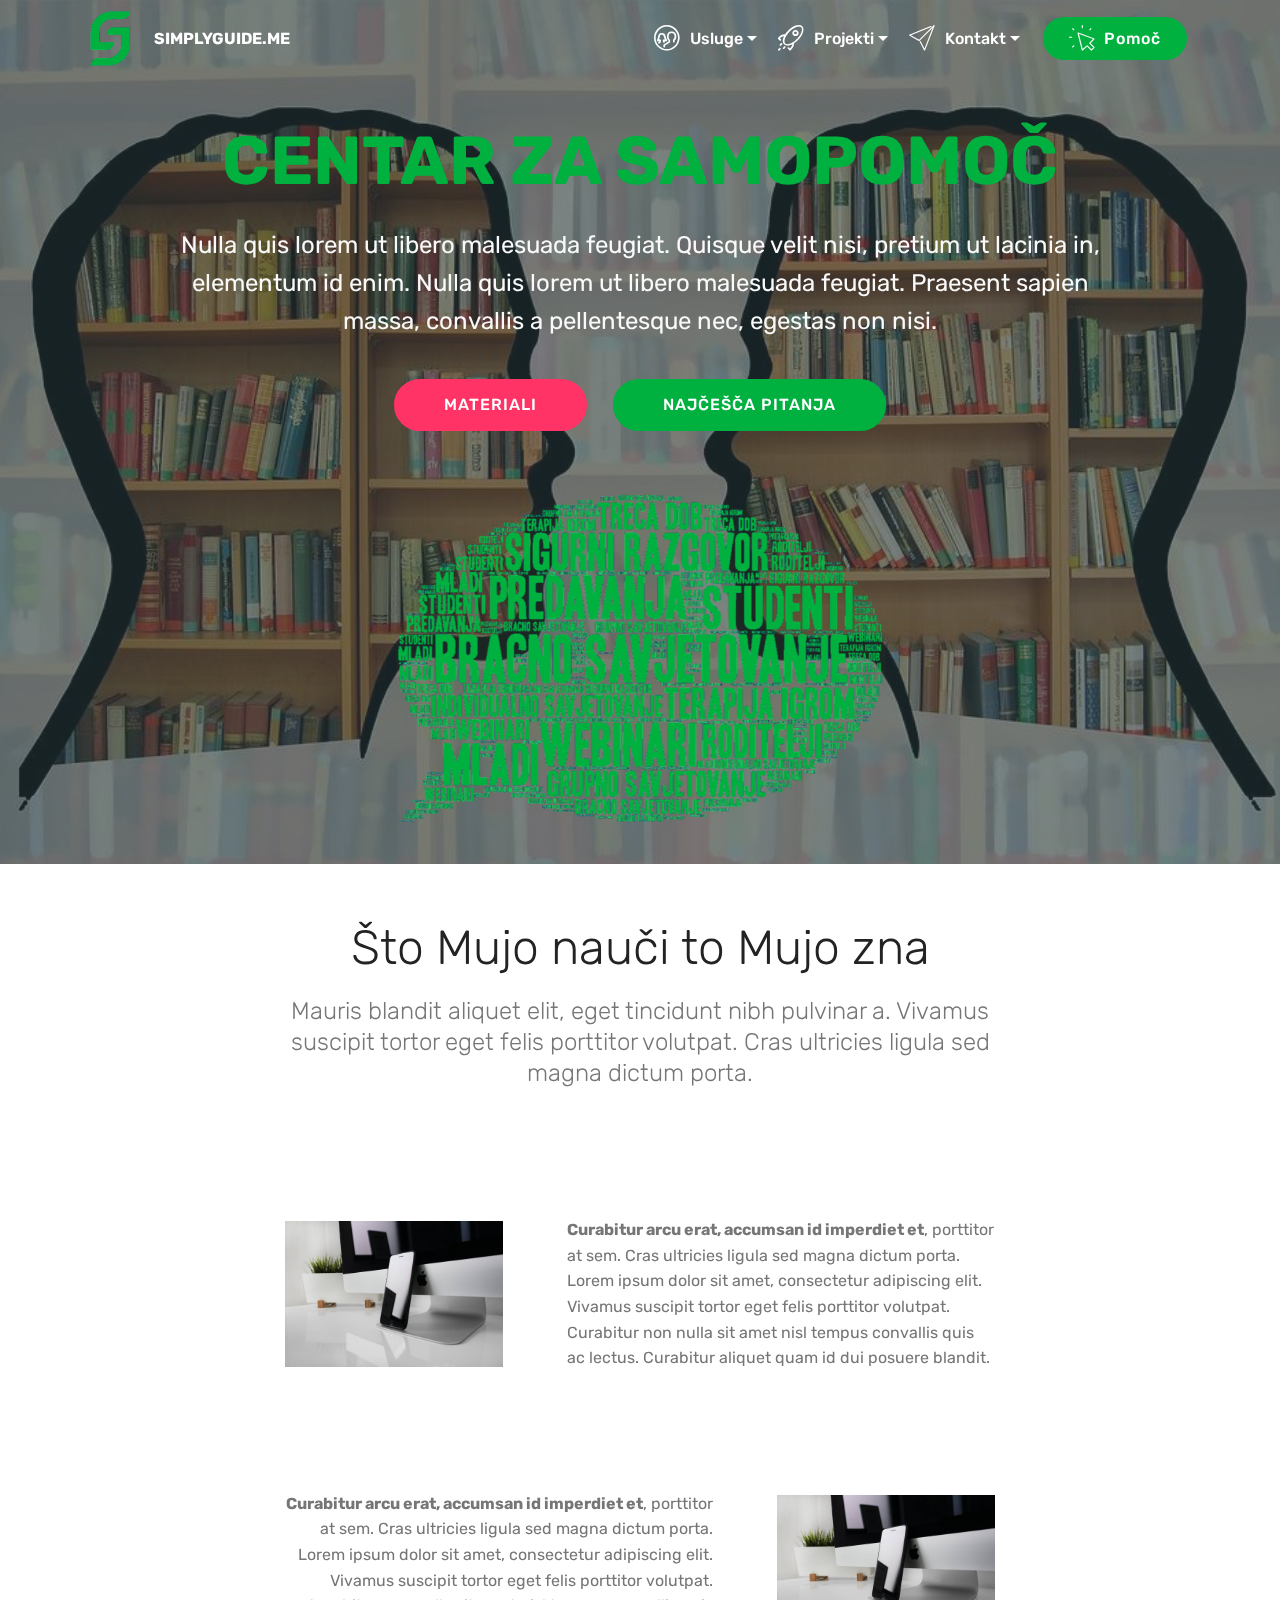
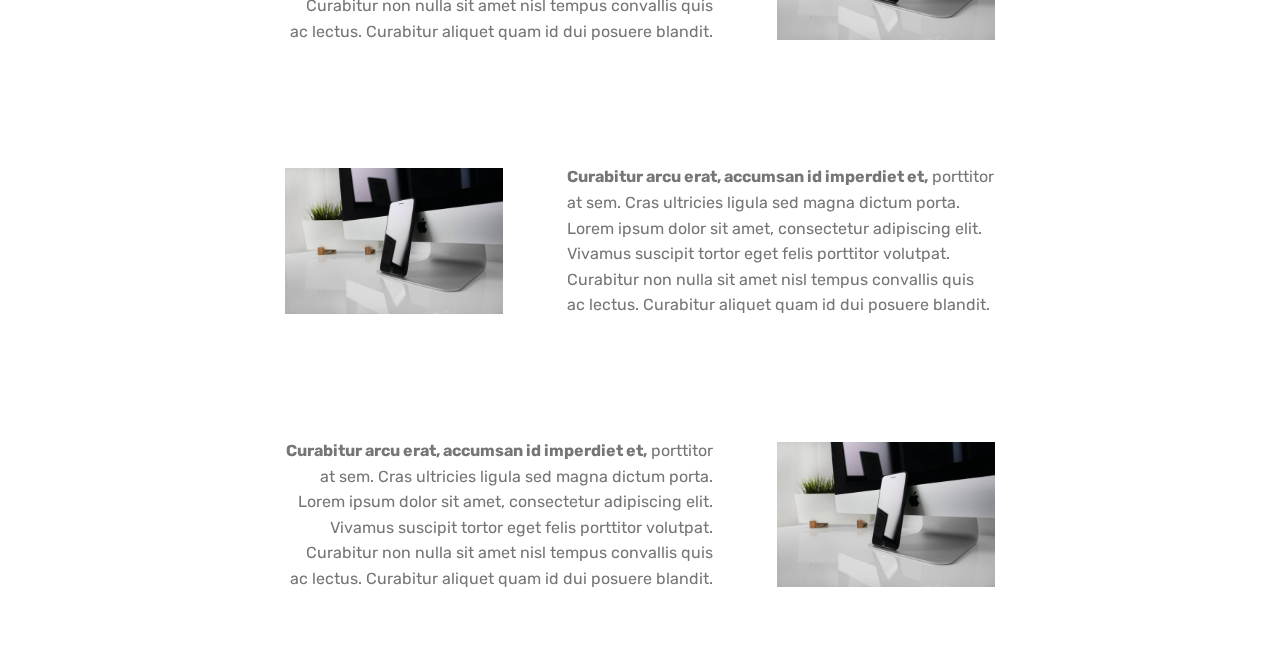
==== pomoc.html @ 1e5e1dd7 "create github pages" ====
<!DOCTYPE html>
<html>
<head>
  <!-- Site made with Mobirise Website Builder v4.4.1, https://mobirise.com -->
  <meta charset="UTF-8">
  <meta http-equiv="X-UA-Compatible" content="IE=edge">
  <meta name="generator" content="Mobirise v4.4.1, mobirise.com">
  <meta name="viewport" content="width=device-width, initial-scale=1">
  <link rel="shortcut icon" href="assets/images/android-icon-192x192.png" type="image/x-icon">
  <meta name="description" content="Pomoč korisnicima">
  <title>Pomoč</title>
  <link rel="stylesheet" href="assets/web/assets/mobirise-icons-bold/mobirise-icons-bold.css">
  <link rel="stylesheet" href="assets/web/assets/mobirise-icons/mobirise-icons.css">
  <link rel="stylesheet" href="assets/tether/tether.min.css">
  <link rel="stylesheet" href="assets/bootstrap/css/bootstrap.min.css">
  <link rel="stylesheet" href="assets/bootstrap/css/bootstrap-grid.min.css">
  <link rel="stylesheet" href="assets/bootstrap/css/bootstrap-reboot.min.css">
  <link rel="stylesheet" href="assets/dropdown/css/style.css">
  <link rel="stylesheet" href="assets/theme/css/style.css">
  <link rel="stylesheet" href="assets/mobirise/css/mbr-additional.css" type="text/css">
  
  
  
</head>
<body>
<section class="menu cid-qAXVScy5Ul" once="menu" id="menu1-b" data-rv-view="492">

    

    <nav class="navbar navbar-expand beta-menu navbar-dropdown align-items-center navbar-fixed-top navbar-toggleable-sm bg-color transparent">
        <button class="navbar-toggler navbar-toggler-right" type="button" data-toggle="collapse" data-target="#navbarSupportedContent" aria-controls="navbarSupportedContent" aria-expanded="false" aria-label="Toggle navigation">
            <div class="hamburger">
                <span></span>
                <span></span>
                <span></span>
                <span></span>
            </div>
        </button>
        <div class="menu-logo">
            <div class="navbar-brand">
                <span class="navbar-logo">
                    <a href="index.html">
                         <img src="assets/images/android-icon-192x192.png" alt="" title="" media-simple="true" style="height: 3.8rem;">
                    </a>
                </span>
                <span class="navbar-caption-wrap"><a class="navbar-caption text-white display-4" href="index.html">
                        SIMPLYGUIDE.ME</a></span>
            </div>
        </div>
        <div class="collapse navbar-collapse" id="navbarSupportedContent">
            <ul class="navbar-nav nav-dropdown" data-app-modern-menu="true"><li class="nav-item dropdown">
                    <a class="nav-link link text-white dropdown-toggle display-4" href="usluge.html#features11-q" data-toggle="dropdown-submenu" aria-expanded="false"><span class="mbrib-users mbr-iconfont mbr-iconfont-btn"></span>
                        Usluge</a><div class="dropdown-menu"><a class="text-white dropdown-item display-4" href="usluge.html#features11-q" aria-expanded="true">Online terapija<br></a><a class="text-white dropdown-item display-4" href="usluge.html#features11-s" aria-expanded="true">Klasična terapija<br></a><a class="text-white dropdown-item display-4" href="usluge.html#features11-t" aria-expanded="true">Grupna terapija<br></a><a class="text-white dropdown-item display-4" href="usluge.html#content5-w" aria-expanded="true">Webinari<br></a></div>
                </li>
                <li class="nav-item dropdown open">
                    <a class="nav-link link text-white dropdown-toggle display-4" href="projekti.html#image1-f" data-toggle="dropdown-submenu" aria-expanded="true"><span class="mbrib-rocket mbr-iconfont mbr-iconfont-btn"></span>
                        Projekti
                    </a><div class="dropdown-menu"><a class="text-white dropdown-item display-4" href="projekti.html">Sigurni razgovor</a></div>
                </li><li class="nav-item dropdown"><a class="nav-link link text-white dropdown-toggle display-4" href="projekti.html#image1-f" aria-expanded="false" data-toggle="dropdown-submenu"><span class="mbri-paper-plane mbr-iconfont mbr-iconfont-btn"></span>Kontakt</a><div class="dropdown-menu"><a class="text-white dropdown-item display-4" href="projekti.html#image1-f" aria-expanded="true">O nama</a><a class="text-white dropdown-item display-4" href="projekti.html#image1-f" aria-expanded="true">Kontakt</a></div></li></ul>
            <div class="navbar-buttons mbr-section-btn"><a class="btn btn-sm btn-primary display-4" href="pomoc.html"><span class="mbri-cursor-click mbr-iconfont mbr-iconfont-btn"></span>Pomoč</a></div>
        </div>
    </nav>
</section>

<section class="engine"><a href="https://mobirise.co/a">web site builder</a></section><section class="header4 cid-qBayaFTt8N mbr-parallax-background" id="header4-1u" data-rv-view="494">

    

    <div class="mbr-overlay" style="opacity: 0.6; background-color: rgb(36, 56, 60);">
    </div>

    <div class="container">
        <div class="row justify-content-md-center">
            <div class="media-content col-md-10">
                <h1 class="mbr-section-title align-center mbr-white pb-3 mbr-bold mbr-fonts-style display-1">CENTAR ZA SAMOPOMOČ</h1>
                
                <div class="mbr-text align-center mbr-white pb-3">
                    <p class="mbr-text mbr-fonts-style display-5">
                        Nulla quis lorem ut libero malesuada feugiat. Quisque velit nisi, pretium ut lacinia in, elementum id enim. Nulla quis lorem ut libero malesuada feugiat. Praesent sapien massa, convallis a pellentesque nec, egestas non nisi.
                    </p>
                </div>
                <div class="mbr-section-btn align-center"><a class="btn btn-md btn-secondary display-4" href="pomoc.html#content4-1v">MATERIALI</a>
                    <a class="btn btn-md btn-primary display-4" href="pomoc.html#content4-1v">NAJČEŠČA PITANJA</a></div>
            </div>
            <div class="mbr-figure pt-5">
                <img src="assets/images/words-3-858x582.png" alt="Mobirise" title="" media-simple="true" style="width: 45%;">
            </div>
        </div>
    </div>
</section>

<section class="mbr-section content4 cid-qBfM4tTfk8" id="content4-1v" data-rv-view="497">

    

    <div class="container">
        <div class="media-container-row">
            <div class="title col-12 col-md-8">
                <h2 class="align-center pb-3 mbr-fonts-style display-2">
                    Što Mujo nauči to Mujo zna</h2>
                <h3 class="mbr-section-subtitle align-center mbr-light mbr-fonts-style display-5">Mauris blandit aliquet elit, eget tincidunt nibh pulvinar a. Vivamus suscipit tortor eget felis porttitor volutpat. Cras ultricies ligula sed magna dictum porta.</h3>
                
            </div>
        </div>
    </div>
</section>

<section class="mbr-section content6 cid-qBfN57fPIc" id="content6-1w" data-rv-view="499">
    
     
    
    <div class="container">
        <div class="media-container-row">
            <div class="col-12 col-md-8">
                <div class="media-container-row">
                    <div class="mbr-figure" style="width: 60%;">
                      <img src="assets/images/01.jpg" alt="Mobirise" media-simple="true">  
                    </div>
                    <div class="media-content">
                        <div class="mbr-section-text">
                            <p class="mbr-text mb-0 mbr-fonts-style display-7"><strong>Curabitur arcu erat, accumsan id imperdiet et</strong>, porttitor at sem. Cras ultricies ligula sed magna dictum porta. Lorem ipsum dolor sit amet, consectetur adipiscing elit. Vivamus suscipit tortor eget felis porttitor volutpat. Curabitur non nulla sit amet nisl tempus convallis quis ac lectus. Curabitur aliquet quam id dui posuere blandit.</p>
                        </div>
                    </div>
                </div>
            </div>
        </div>
    </div>
</section>

<section class="mbr-section content7 cid-qBfN7eK1kc" id="content7-1x" data-rv-view="501">
          
    

    <div class="container">
        <div class="media-container-row">
            <div class="col-12 col-md-8">
                <div class="media-container-row">
                    <div class="media-content">
                        <div class="mbr-section-text">
                            <p class="mbr-text align-right mb-0 mbr-fonts-style display-7"><strong>Curabitur arcu erat, accumsan id imperdiet et</strong>, porttitor at sem. Cras ultricies ligula sed magna dictum porta. Lorem ipsum dolor sit amet, consectetur adipiscing elit. Vivamus suscipit tortor eget felis porttitor volutpat. Curabitur non nulla sit amet nisl tempus convallis quis ac lectus. Curabitur aliquet quam id dui posuere blandit.</p>
                        </div>
                    </div>
                    <div class="mbr-figure" style="width: 60%;">
                     <img src="assets/images/01.jpg" alt="Mobirise" media-simple="true">  
                    </div>
                </div>
            </div>
        </div>
    </div>
</section>

<section class="mbr-section content6 cid-qBfN8hWDyI" id="content6-1y" data-rv-view="503">
    
     
    
    <div class="container">
        <div class="media-container-row">
            <div class="col-12 col-md-8">
                <div class="media-container-row">
                    <div class="mbr-figure" style="width: 60%;">
                      <img src="assets/images/01.jpg" alt="Mobirise" media-simple="true">  
                    </div>
                    <div class="media-content">
                        <div class="mbr-section-text">
                            <p class="mbr-text mb-0 mbr-fonts-style display-7"><strong>Curabitur arcu erat, accumsan id imperdiet et,</strong> porttitor at sem. Cras ultricies ligula sed magna dictum porta. Lorem ipsum dolor sit amet, consectetur adipiscing elit. Vivamus suscipit tortor eget felis porttitor volutpat. Curabitur non nulla sit amet nisl tempus convallis quis ac lectus. Curabitur aliquet quam id dui posuere blandit.</p>
                        </div>
                    </div>
                </div>
            </div>
        </div>
    </div>
</section>

<section class="mbr-section content7 cid-qBfN8YtQcJ" id="content7-1z" data-rv-view="505">
          
    

    <div class="container">
        <div class="media-container-row">
            <div class="col-12 col-md-8">
                <div class="media-container-row">
                    <div class="media-content">
                        <div class="mbr-section-text">
                            <p class="mbr-text align-right mb-0 mbr-fonts-style display-7"><strong>Curabitur arcu erat, accumsan id imperdiet et,</strong> porttitor at sem. Cras ultricies ligula sed magna dictum porta. Lorem ipsum dolor sit amet, consectetur adipiscing elit. Vivamus suscipit tortor eget felis porttitor volutpat. Curabitur non nulla sit amet nisl tempus convallis quis ac lectus. Curabitur aliquet quam id dui posuere blandit.</p>
                        </div>
                    </div>
                    <div class="mbr-figure" style="width: 60%;">
                     <img src="assets/images/01.jpg" alt="Mobirise" media-simple="true">  
                    </div>
                </div>
            </div>
        </div>
    </div>
</section>


  <script src="assets/web/assets/jquery/jquery.min.js"></script>
  <script src="assets/tether/tether.min.js"></script>
  <script src="assets/popper/popper.min.js"></script>
  <script src="assets/bootstrap/js/bootstrap.min.js"></script>
  <script src="assets/dropdown/js/script.min.js"></script>
  <script src="assets/touch-swipe/jquery.touch-swipe.min.js"></script>
  <script src="assets/jarallax/jarallax.min.js"></script>
  <script src="assets/smooth-scroll/smooth-scroll.js"></script>
  <script src="assets/theme/js/script.js"></script>
  
  
</body>
</html>
---- assets/web/assets/mobirise-icons-bold/mobirise-icons-bold.css ----
@font-face {
  font-family: 'mobirise-icons-bold';
  src:  url('mobirise-icons-bold.eot?m1l4yr');
  src:  url('mobirise-icons-bold.eot?m1l4yr#iefix') format('embedded-opentype'),
    url('mobirise-icons-bold.ttf?m1l4yr') format('truetype'),
    url('mobirise-icons-bold.woff?m1l4yr') format('woff'),
    url('mobirise-icons-bold.svg?m1l4yr#mobirise-icons-bold') format('svg');
  font-weight: normal;
  font-style: normal;
}

[class^="mbrib-"], [class*="mbrib-"] {
  /* use !important to prevent issues with browser extensions that change fonts */
  font-family: 'mobirise-icons-bold' !important;
  speak: none;
  font-style: normal;
  font-weight: normal;
  font-variant: normal;
  text-transform: none;
  line-height: 1;

  /* Better Font Rendering =========== */
  -webkit-font-smoothing: antialiased;
  -moz-osx-font-smoothing: grayscale;
}

.mbrib-add-submenu:before {
  content: "\e900";
}
.mbrib-alert:before {
  content: "\e901";
}
.mbrib-align-center:before {
  content: "\e902";
}
.mbrib-align-justify:before {
  content: "\e903";
}
.mbrib-align-left:before {
  content: "\e904";
}
.mbrib-align-right:before {
  content: "\e905";
}
.mbrib-android:before {
  content: "\e906";
}
.mbrib-apple:before {
  content: "\e907";
}
.mbrib-arrow-down:before {
  content: "\e908";
}
.mbrib-arrow-next:before {
  content: "\e909";
}
.mbrib-arrow-prev:before {
  content: "\e90a";
}
.mbrib-arrow-up:before {
  content: "\e90b";
}
.mbrib-bold:before {
  content: "\e90c";
}
.mbrib-bookmark:before {
  content: "\e90d";
}
.mbrib-bootstrap:before {
  content: "\e90e";
}
.mbrib-briefcase:before {
  content: "\e90f";
}
.mbrib-browse:before {
  content: "\e910";
}
.mbrib-bulleted-list:before {
  content: "\e911";
}
.mbrib-calendar:before {
  content: "\e912";
}
.mbrib-camera:before {
  content: "\e913";
}
.mbrib-cart-add:before {
  content: "\e914";
}
.mbrib-cart-full:before {
  content: "\e915";
}
.mbrib-cash:before {
  content: "\e916";
}
.mbrib-change-style:before {
  content: "\e917";
}
.mbrib-chat:before {
  content: "\e918";
}
.mbrib-clock:before {
  content: "\e919";
}
.mbrib-close:before {
  content: "\e91a";
}
.mbrib-cloud:before {
  content: "\e91b";
}
.mbrib-code:before {
  content: "\e91c";
}
.mbrib-contact-form:before {
  content: "\e91d";
}
.mbrib-credit-card:before {
  content: "\e91e";
}
.mbrib-cursor-click:before {
  content: "\e91f";
}
.mbrib-cust-feedback:before {
  content: "\e920";
}
.mbrib-database:before {
  content: "\e921";
}
.mbrib-delivery:before {
  content: "\e922";
}
.mbrib-desktop:before {
  content: "\e923";
}
.mbrib-devices:before {
  content: "\e924";
}
.mbrib-down:before {
  content: "\e925";
}
.mbrib-download:before {
  content: "\e926";
}
.mbrib-drag-n-drop:before {
  content: "\e927";
}
.mbrib-drag-n-drop2:before {
  content: "\e928";
}
.mbrib-edit:before {
  content: "\e929";
}
.mbrib-edit2:before {
  content: "\e92a";
}
.mbrib-error:before {
  content: "\e92b";
}
.mbrib-extension:before {
  content: "\e92c";
}
.mbrib-features:before {
  content: "\e92d";
}
.mbrib-file:before {
  content: "\e92e";
}
.mbrib-flag:before {
  content: "\e92f";
}
.mbrib-folder:before {
  content: "\e930";
}
.mbrib-gift:before {
  content: "\e931";
}
.mbrib-github:before {
  content: "\e932";
}
.mbrib-globe-2:before {
  content: "\e933";
}
.mbrib-globe:before {
  content: "\e934";
}
.mbrib-growing-chart:before {
  content: "\e935";
}
.mbrib-hearth:before {
  content: "\e936";
}
.mbrib-help:before {
  content: "\e937";
}
.mbrib-home:before {
  content: "\e938";
}
.mbrib-hot-cup:before {
  content: "\e939";
}
.mbrib-idea:before {
  content: "\e93a";
}
.mbrib-image-gallery:before {
  content: "\e93b";
}
.mbrib-image-slider:before {
  content: "\e93c";
}
.mbrib-info:before {
  content: "\e93d";
}
.mbrib-italic:before {
  content: "\e93e";
}
.mbrib-key:before {
  content: "\e93f";
}
.mbrib-laptop:before {
  content: "\e940";
}
.mbrib-layers:before {
  content: "\e941";
}
.mbrib-left-right:before {
  content: "\e942";
}
.mbrib-left:before {
  content: "\e943";
}
.mbrib-letter:before {
  content: "\e944";
}
.mbrib-like:before {
  content: "\e945";
}
.mbrib-link:before {
  content: "\e946";
}
.mbrib-lock:before {
  content: "\e947";
}
.mbrib-login:before {
  content: "\e948";
}
.mbrib-logout:before {
  content: "\e949";
}
.mbrib-magic-stick:before {
  content: "\e94a";
}
.mbrib-map-pin:before {
  content: "\e94b";
}
.mbrib-menu:before {
  content: "\e94c";
}
.mbrib-mobile:before {
  content: "\e94d";
}
.mbrib-mobile2:before {
  content: "\e94e";
}
.mbrib-mobirise:before {
  content: "\e94f";
}
.mbrib-more-horizontal:before {
  content: "\e950";
}
.mbrib-more-vertical:before {
  content: "\e951";
}
.mbrib-music:before {
  content: "\e952";
}
.mbrib-new-file:before {
  content: "\e953";
}
.mbrib-numbered-list:before {
  content: "\e954";
}
.mbrib-opened-folder:before {
  content: "\e955";
}
.mbrib-pages:before {
  content: "\e956";
}
.mbrib-paper-plane:before {
  content: "\e957";
}
.mbrib-paperclip:before {
  content: "\e958";
}
.mbrib-photo:before {
  content: "\e959";
}
.mbrib-photos:before {
  content: "\e95a";
}
.mbrib-pin:before {
  content: "\e95b";
}
.mbrib-play:before {
  content: "\e95c";
}
.mbrib-plus:before {
  content: "\e95d";
}
.mbrib-preview:before {
  content: "\e95e";
}
.mbrib-print:before {
  content: "\e95f";
}
.mbrib-protect:before {
  content: "\e960";
}
.mbrib-question:before {
  content: "\e961";
}
.mbrib-quote-left:before {
  content: "\e962";
}
.mbrib-quote-right:before {
  content: "\e963";
}
.mbrib-redo:before {
  content: "\e964";
}
.mbrib-refresh:before {
  content: "\e965";
}
.mbrib-responsive:before {
  content: "\e966";
}
.mbrib-right:before {
  content: "\e967";
}
.mbrib-rocket:before {
  content: "\e968";
}
.mbrib-sad-face:before {
  content: "\e969";
}
.mbrib-sale:before {
  content: "\e96a";
}
.mbrib-save:before {
  content: "\e96b";
}
.mbrib-search:before {
  content: "\e96c";
}
.mbrib-setting:before {
  content: "\e96d";
}
.mbrib-setting2:before {
  content: "\e96e";
}
.mbrib-setting3:before {
  content: "\e96f";
}
.mbrib-share:before {
  content: "\e970";
}
.mbrib-shopping-bag:before {
  content: "\e971";
}
.mbrib-shopping-basket:before {
  content: "\e972";
}
.mbrib-shopping-cart:before {
  content: "\e973";
}
.mbrib-sites:before {
  content: "\e974";
}
.mbrib-smile-face:before {
  content: "\e975";
}
.mbrib-speed:before {
  content: "\e976";
}
.mbrib-star:before {
  content: "\e977";
}
.mbrib-success:before {
  content: "\e978";
}
.mbrib-sun:before {
  content: "\e979";
}
.mbrib-sun2:before {
  content: "\e97a";
}
.mbrib-tablet-vertical:before {
  content: "\e97b";
}
.mbrib-tablet:before {
  content: "\e97c";
}
.mbrib-target:before {
  content: "\e97d";
}
.mbrib-timer:before {
  content: "\e97e";
}
.mbrib-to-ftp:before {
  content: "\e97f";
}
.mbrib-to-local-drive:before {
  content: "\e980";
}
.mbrib-touch-swipe:before {
  content: "\e981";
}
.mbrib-touch:before {
  content: "\e982";
}
.mbrib-trash:before {
  content: "\e983";
}
.mbrib-underline:before {
  content: "\e984";
}
.mbrib-undo:before {
  content: "\e985";
}
.mbrib-unlink:before {
  content: "\e986";
}
.mbrib-unlock:before {
  content: "\e987";
}
.mbrib-up-down:before {
  content: "\e988";
}
.mbrib-up:before {
  content: "\e989";
}
.mbrib-update:before {
  content: "\e98a";
}
.mbrib-upload:before {
  content: "\e98b";
}
.mbrib-user:before {
  content: "\e98c";
}
.mbrib-user2:before {
  content: "\e98d";
}
.mbrib-users:before {
  content: "\e98e";
}
.mbrib-video-play:before {
  content: "\e98f";
}
.mbrib-video:before {
  content: "\e990";
}
.mbrib-watch:before {
  content: "\e991";
}
.mbrib-website-theme:before {
  content: "\e992";
}
.mbrib-wifi:before {
  content: "\e993";
}
.mbrib-windows:before {
  content: "\e994";
}
.mbrib-zoom-out:before {
  content: "\e995";
}
---- assets/web/assets/mobirise-icons/mobirise-icons.css ----
@font-face {
  font-family: 'MobiriseIcons';
  src:  url('mobirise-icons.eot?spat4u');
  src:  url('mobirise-icons.eot?spat4u#iefix') format('embedded-opentype'),
    url('mobirise-icons.ttf?spat4u') format('truetype'),
    url('mobirise-icons.woff?spat4u') format('woff'),
    url('mobirise-icons.svg?spat4u#MobiriseIcons') format('svg');
  font-weight: normal;
  font-style: normal;
}

[class^="mbri-"], [class*=" mbri-"] {
  /* use !important to prevent issues with browser extensions that change fonts */
  font-family: MobiriseIcons !important;
  speak: none;
  font-style: normal;
  font-weight: normal;
  font-variant: normal;
  text-transform: none;
  line-height: 1;

  /* Better Font Rendering =========== */
  -webkit-font-smoothing: antialiased;
  -moz-osx-font-smoothing: grayscale;
}

.mbri-add-submenu:before {
  content: "\e900";
}
.mbri-alert:before {
  content: "\e901";
}
.mbri-align-center:before {
  content: "\e902";
}
.mbri-align-justify:before {
  content: "\e903";
}
.mbri-align-left:before {
  content: "\e904";
}
.mbri-align-right:before {
  content: "\e905";
}
.mbri-android:before {
  content: "\e906";
}
.mbri-apple:before {
  content: "\e907";
}
.mbri-arrow-down:before {
  content: "\e908";
}
.mbri-arrow-next:before {
  content: "\e909";
}
.mbri-arrow-prev:before {
  content: "\e90a";
}
.mbri-arrow-up:before {
  content: "\e90b";
}
.mbri-bold:before {
  content: "\e90c";
}
.mbri-bookmark:before {
  content: "\e90d";
}
.mbri-bootstrap:before {
  content: "\e90e";
}
.mbri-briefcase:before {
  content: "\e90f";
}
.mbri-browse:before {
  content: "\e910";
}
.mbri-bulleted-list:before {
  content: "\e911";
}
.mbri-calendar:before {
  content: "\e912";
}
.mbri-camera:before {
  content: "\e913";
}
.mbri-cart-add:before {
  content: "\e914";
}
.mbri-cart-full:before {
  content: "\e915";
}
.mbri-cash:before {
  content: "\e916";
}
.mbri-change-style:before {
  content: "\e917";
}
.mbri-chat:before {
  content: "\e918";
}
.mbri-clock:before {
  content: "\e919";
}
.mbri-close:before {
  content: "\e91a";
}
.mbri-cloud:before {
  content: "\e91b";
}
.mbri-code:before {
  content: "\e91c";
}
.mbri-contact-form:before {
  content: "\e91d";
}
.mbri-credit-card:before {
  content: "\e91e";
}
.mbri-cursor-click:before {
  content: "\e91f";
}
.mbri-cust-feedback:before {
  content: "\e920";
}
.mbri-database:before {
  content: "\e921";
}
.mbri-delivery:before {
  content: "\e922";
}
.mbri-desktop:before {
  content: "\e923";
}
.mbri-devices:before {
  content: "\e924";
}
.mbri-down:before {
  content: "\e925";
}
.mbri-download:before {
  content: "\e989";
}
.mbri-drag-n-drop:before {
  content: "\e927";
}
.mbri-drag-n-drop2:before {
  content: "\e928";
}
.mbri-edit:before {
  content: "\e929";
}
.mbri-edit2:before {
  content: "\e92a";
}
.mbri-error:before {
  content: "\e92b";
}
.mbri-extension:before {
  content: "\e92c";
}
.mbri-features:before {
  content: "\e92d";
}
.mbri-file:before {
  content: "\e92e";
}
.mbri-flag:before {
  content: "\e92f";
}
.mbri-folder:before {
  content: "\e930";
}
.mbri-gift:before {
  content: "\e931";
}
.mbri-github:before {
  content: "\e932";
}
.mbri-globe:before {
  content: "\e933";
}
.mbri-globe-2:before {
  content: "\e934";
}
.mbri-growing-chart:before {
  content: "\e935";
}
.mbri-hearth:before {
  content: "\e936";
}
.mbri-help:before {
  content: "\e937";
}
.mbri-home:before {
  content: "\e938";
}
.mbri-hot-cup:before {
  content: "\e939";
}
.mbri-idea:before {
  content: "\e93a";
}
.mbri-image-gallery:before {
  content: "\e93b";
}
.mbri-image-slider:before {
  content: "\e93c";
}
.mbri-info:before {
  content: "\e93d";
}
.mbri-italic:before {
  content: "\e93e";
}
.mbri-key:before {
  content: "\e93f";
}
.mbri-laptop:before {
  content: "\e940";
}
.mbri-layers:before {
  content: "\e941";
}
.mbri-left-right:before {
  content: "\e942";
}
.mbri-left:before {
  content: "\e943";
}
.mbri-letter:before {
  content: "\e944";
}
.mbri-like:before {
  content: "\e945";
}
.mbri-link:before {
  content: "\e946";
}
.mbri-lock:before {
  content: "\e947";
}
.mbri-login:before {
  content: "\e948";
}
.mbri-logout:before {
  content: "\e949";
}
.mbri-magic-stick:before {
  content: "\e94a";
}
.mbri-map-pin:before {
  content: "\e94b";
}
.mbri-menu:before {
  content: "\e94c";
}
.mbri-mobile:before {
  content: "\e94d";
}
.mbri-mobile2:before {
  content: "\e94e";
}
.mbri-mobirise:before {
  content: "\e94f";
}
.mbri-more-horizontal:before {
  content: "\e950";
}
.mbri-more-vertical:before {
  content: "\e951";
}
.mbri-music:before {
  content: "\e952";
}
.mbri-new-file:before {
  content: "\e953";
}
.mbri-numbered-list:before {
  content: "\e954";
}
.mbri-opened-folder:before {
  content: "\e955";
}
.mbri-pages:before {
  content: "\e956";
}
.mbri-paper-plane:before {
  content: "\e957";
}
.mbri-paperclip:before {
  content: "\e958";
}
.mbri-photo:before {
  content: "\e959";
}
.mbri-photos:before {
  content: "\e95a";
}
.mbri-pin:before {
  content: "\e95b";
}
.mbri-play:before {
  content: "\e95c";
}
.mbri-plus:before {
  content: "\e95d";
}
.mbri-preview:before {
  content: "\e95e";
}
.mbri-print:before {
  content: "\e95f";
}
.mbri-protect:before {
  content: "\e960";
}
.mbri-question:before {
  content: "\e961";
}
.mbri-quote-left:before {
  content: "\e962";
}
.mbri-quote-right:before {
  content: "\e963";
}
.mbri-refresh:before {
  content: "\e964";
}
.mbri-responsive:before {
  content: "\e965";
}
.mbri-right:before {
  content: "\e966";
}
.mbri-rocket:before {
  content: "\e967";
}
.mbri-sad-face:before {
  content: "\e968";
}
.mbri-sale:before {
  content: "\e969";
}
.mbri-save:before {
  content: "\e96a";
}
.mbri-search:before {
  content: "\e96b";
}
.mbri-setting:before {
  content: "\e96c";
}
.mbri-setting2:before {
  content: "\e96d";
}
.mbri-setting3:before {
  content: "\e96e";
}
.mbri-share:before {
  content: "\e96f";
}
.mbri-shopping-bag:before {
  content: "\e970";
}
.mbri-shopping-basket:before {
  content: "\e971";
}
.mbri-shopping-cart:before {
  content: "\e972";
}
.mbri-sites:before {
  content: "\e973";
}
.mbri-smile-face:before {
  content: "\e974";
}
.mbri-speed:before {
  content: "\e975";
}
.mbri-star:before {
  content: "\e976";
}
.mbri-success:before {
  content: "\e977";
}
.mbri-sun:before {
  content: "\e978";
}
.mbri-sun2:before {
  content: "\e979";
}
.mbri-tablet:before {
  content: "\e97a";
}
.mbri-tablet-vertical:before {
  content: "\e97b";
}
.mbri-target:before {
  content: "\e97c";
}
.mbri-timer:before {
  content: "\e97d";
}
.mbri-to-ftp:before {
  content: "\e97e";
}
.mbri-to-local-drive:before {
  content: "\e97f";
}
.mbri-touch-swipe:before {
  content: "\e980";
}
.mbri-touch:before {
  content: "\e981";
}
.mbri-trash:before {
  content: "\e982";
}
.mbri-underline:before {
  content: "\e983";
}
.mbri-unlink:before {
  content: "\e984";
}
.mbri-unlock:before {
  content: "\e985";
}
.mbri-up-down:before {
  content: "\e986";
}
.mbri-up:before {
  content: "\e987";
}
.mbri-update:before {
  content: "\e988";
}
.mbri-upload:before {
 content: "\e926"; 
}
.mbri-user:before {
  content: "\e98a";
}
.mbri-user2:before {
  content: "\e98b";
}
.mbri-users:before {
  content: "\e98c";
}
.mbri-video:before {
  content: "\e98d";
}
.mbri-video-play:before {
  content: "\e98e";
}
.mbri-watch:before {
  content: "\e98f";
}
.mbri-website-theme:before {
  content: "\e990";
}
.mbri-wifi:before {
  content: "\e991";
}
.mbri-windows:before {
  content: "\e992";
}
.mbri-zoom-out:before {
  content: "\e993";
}
.mbri-redo:before {
  content: "\e994";
}
.mbri-undo:before {
  content: "\e995";
}
---- assets/dropdown/css/style.css ----
.navbar-dropdown {
  left: 0;
  padding: 0;
  position: absolute;
  right: 0;
  top: 0;
  transition: all 0.45s ease;
  z-index: 1030;
  background: #282828; }
  .navbar-dropdown .navbar-logo {
    margin-right: 0.8rem;
    transition: margin 0.3s ease-in-out;
    vertical-align: middle; }
    .navbar-dropdown .navbar-logo img {
      height: 3.125rem;
      transition: all 0.3s ease-in-out; }
    .navbar-dropdown .navbar-logo.mbr-iconfont {
      font-size: 3.125rem;
      line-height: 3.125rem; }
  .navbar-dropdown .navbar-caption {
    font-weight: 700;
    white-space: normal;
    vertical-align: -4px;
    line-height: 3.125rem !important; }
    .navbar-dropdown .navbar-caption, .navbar-dropdown .navbar-caption:hover {
      color: inherit;
      text-decoration: none; }
  .navbar-dropdown .mbr-iconfont + .navbar-caption {
    vertical-align: -1px; }
  .navbar-dropdown.navbar-fixed-top {
    position: fixed; }
  .navbar-dropdown .navbar-brand span {
    vertical-align: -4px; }
  .navbar-dropdown.bg-color.transparent {
    background: none; }
  .navbar-dropdown.navbar-short .navbar-brand {
    padding: 0.625rem 0; }
    .navbar-dropdown.navbar-short .navbar-brand span {
      vertical-align: -1px; }
  .navbar-dropdown.navbar-short .navbar-caption {
    line-height: 2.375rem !important;
    vertical-align: -2px; }
  .navbar-dropdown.navbar-short .navbar-logo {
    margin-right: 0.5rem; }
    .navbar-dropdown.navbar-short .navbar-logo img {
      height: 2.375rem; }
    .navbar-dropdown.navbar-short .navbar-logo.mbr-iconfont {
      font-size: 2.375rem;
      line-height: 2.375rem; }
  .navbar-dropdown.navbar-short .mbr-table-cell {
    height: 3.625rem; }
  .navbar-dropdown .navbar-close {
    left: 0.6875rem;
    position: fixed;
    top: 0.75rem;
    z-index: 1000; }
  .navbar-dropdown .hamburger-icon {
    content: "";
    display: inline-block;
    vertical-align: middle;
    width: 16px;
    -webkit-box-shadow: 0 -6px 0 1px #282828,0 0 0 1px #282828,0 6px 0 1px #282828;
    -moz-box-shadow: 0 -6px 0 1px #282828,0 0 0 1px #282828,0 6px 0 1px #282828;
    box-shadow: 0 -6px 0 1px #282828,0 0 0 1px #282828,0 6px 0 1px #282828; }

.dropdown-menu .dropdown-toggle[data-toggle="dropdown-submenu"]::after {
  border-bottom: 0.35em solid transparent;
  border-left: 0.35em solid;
  border-right: 0;
  border-top: 0.35em solid transparent;
  margin-left: 0.3rem; }

.dropdown-menu .dropdown-item:focus {
  outline: 0; }

.nav-dropdown {
  font-size: 0.75rem;
  font-weight: 500;
  height: auto !important; }
  .nav-dropdown .nav-btn {
    padding-left: 1rem; }
  .nav-dropdown .link {
    margin: .667em 1.667em;
    font-weight: 500;
    padding: 0;
    transition: color .2s ease-in-out; }
    .nav-dropdown .link.dropdown-toggle {
      margin-right: 2.583em; }
      .nav-dropdown .link.dropdown-toggle::after {
        margin-left: .25rem;
        border-top: 0.35em solid;
        border-right: 0.35em solid transparent;
        border-left: 0.35em solid transparent;
        border-bottom: 0; }
      .nav-dropdown .link.dropdown-toggle[aria-expanded="true"] {
        margin: 0;
        padding: 0.667em 3.263em  0.667em 1.667em; }
  .nav-dropdown .link::after,
  .nav-dropdown .dropdown-item::after {
    color: inherit; }
  .nav-dropdown .btn {
    font-size: 0.75rem;
    font-weight: 700;
    letter-spacing: 0;
    margin-bottom: 0;
    padding-left: 1.25rem;
    padding-right: 1.25rem; }
  .nav-dropdown .dropdown-menu {
    border-radius: 0;
    border: 0;
    left: 0;
    margin: 0;
    padding-bottom: 1.25rem;
    padding-top: 1.25rem;
    position: relative; }
  .nav-dropdown .dropdown-submenu {
    margin-left: 0.125rem;
    top: 0; }
  .nav-dropdown .dropdown-item {
    font-weight: 500;
    line-height: 2;
    padding: 0.3846em 4.615em 0.3846em 1.5385em;
    position: relative;
    transition: color .2s ease-in-out, background-color .2s ease-in-out; }
    .nav-dropdown .dropdown-item::after {
      margin-top: -0.3077em;
      position: absolute;
      right: 1.1538em;
      top: 50%; }
    .nav-dropdown .dropdown-item:focus, .nav-dropdown .dropdown-item:hover {
      background: none; }

@media (max-width: 767px) {
  .nav-dropdown.navbar-toggleable-sm {
    bottom: 0;
    display: none;
    left: 0;
    overflow-x: hidden;
    position: fixed;
    top: 0;
    transform: translateX(-100%);
    -ms-transform: translateX(-100%);
    -webkit-transform: translateX(-100%);
    width: 18.75rem;
    z-index: 999; } }
.nav-dropdown.navbar-toggleable-xl {
  bottom: 0;
  display: none;
  left: 0;
  overflow-x: hidden;
  position: fixed;
  top: 0;
  transform: translateX(-100%);
  -ms-transform: translateX(-100%);
  -webkit-transform: translateX(-100%);
  width: 18.75rem;
  z-index: 999; }

.nav-dropdown-sm {
  display: block !important;
  overflow-x: hidden;
  overflow: auto;
  padding-top: 3.875rem; }
  .nav-dropdown-sm::after {
    content: "";
    display: block;
    height: 3rem;
    width: 100%; }
  .nav-dropdown-sm.collapse.in ~ .navbar-close {
    display: block !important; }
  .nav-dropdown-sm.collapsing, .nav-dropdown-sm.collapse.in {
    transform: translateX(0);
    -ms-transform: translateX(0);
    -webkit-transform: translateX(0);
    transition: all 0.25s ease-out;
    -webkit-transition: all 0.25s ease-out;
    background: #282828; }
  .nav-dropdown-sm.collapsing[aria-expanded="false"] {
    transform: translateX(-100%);
    -ms-transform: translateX(-100%);
    -webkit-transform: translateX(-100%); }
  .nav-dropdown-sm .nav-item {
    display: block;
    margin-left: 0 !important;
    padding-left: 0; }
  .nav-dropdown-sm .link,
  .nav-dropdown-sm .dropdown-item {
    border-top: 1px dotted rgba(255, 255, 255, 0.1);
    font-size: 0.8125rem;
    line-height: 1.6;
    margin: 0 !important;
    padding: 0.875rem 2.4rem 0.875rem 1.5625rem !important;
    position: relative;
    white-space: normal; }
    .nav-dropdown-sm .link:focus, .nav-dropdown-sm .link:hover,
    .nav-dropdown-sm .dropdown-item:focus,
    .nav-dropdown-sm .dropdown-item:hover {
      background: rgba(0, 0, 0, 0.2) !important;
      color: #c0a375; }
  .nav-dropdown-sm .nav-btn {
    position: relative;
    padding: 1.5625rem 1.5625rem 0 1.5625rem; }
    .nav-dropdown-sm .nav-btn::before {
      border-top: 1px dotted rgba(255, 255, 255, 0.1);
      content: "";
      left: 0;
      position: absolute;
      top: 0;
      width: 100%; }
    .nav-dropdown-sm .nav-btn + .nav-btn {
      padding-top: 0.625rem; }
      .nav-dropdown-sm .nav-btn + .nav-btn::before {
        display: none; }
  .nav-dropdown-sm .btn {
    padding: 0.625rem 0; }
  .nav-dropdown-sm .dropdown-toggle[data-toggle="dropdown-submenu"]::after {
    margin-left: .25rem;
    border-top: 0.35em solid;
    border-right: 0.35em solid transparent;
    border-left: 0.35em solid transparent;
    border-bottom: 0; }
  .nav-dropdown-sm .dropdown-toggle[data-toggle="dropdown-submenu"][aria-expanded="true"]::after {
    border-top: 0;
    border-right: 0.35em solid transparent;
    border-left: 0.35em solid transparent;
    border-bottom: 0.35em solid; }
  .nav-dropdown-sm .dropdown-menu {
    margin: 0;
    padding: 0;
    position: relative;
    top: 0;
    left: 0;
    width: 100%;
    border: 0;
    float: none;
    border-radius: 0;
    background: none; }
  .nav-dropdown-sm .dropdown-submenu {
    left: 100%;
    margin-left: 0.125rem;
    margin-top: -1.25rem;
    top: 0; }

.navbar-toggleable-sm .nav-dropdown .dropdown-menu {
  position: absolute; }

.navbar-toggleable-sm .nav-dropdown .dropdown-submenu {
  left: 100%;
  margin-left: 0.125rem;
  margin-top: -1.25rem;
  top: 0; }

.navbar-toggleable-sm.opened .nav-dropdown .dropdown-menu {
  position: relative; }

.navbar-toggleable-sm.opened .nav-dropdown .dropdown-submenu {
  left: 0;
  margin-left: 00rem;
  margin-top: 0rem;
  top: 0; }

.is-builder .nav-dropdown.collapsing {
  transition: none !important; }

/*# sourceMappingURL=style.css.map */
---- assets/theme/css/style.css ----
/*!
 * Mobirise v4 theme (https://mobirise.com/)
 * Copyright 2017 Mobirise
 */
section {
  background-color: #eeeeee; }

section,
.container,
.container-fluid {
  position: relative;
  word-wrap: break-word; }

a.mbr-iconfont:hover {
  text-decoration: none; }

.article .lead p, .article .lead ul, .article .lead ol, .article .lead pre, .article .lead blockquote {
  margin-bottom: 0; }

a {
  font-style: normal;
  font-weight: 400;
  cursor: pointer; }
  a, a:hover {
    text-decoration: none; }

figure {
  margin-bottom: 0; }

body {
  color: #232323; }

h1, h2, h3, h4, h5, h6,
.h1, .h2, .h3, .h4, .h5, .h6,
.display-1, .display-2, .display-3, .display-4 {
  line-height: 1;
  word-break: break-word;
  word-wrap: break-word; }

b, strong {
  font-weight: bold; }

blockquote {
  padding: 10px 0 10px 20px;
  position: relative;
  border-left: 2px solid;
  border-color: #ff3366; }

input:-webkit-autofill, input:-webkit-autofill:hover, input:-webkit-autofill:focus, input:-webkit-autofill:active {
  transition-delay: 9999s;
  transition-property: background-color, color; }

textarea[type="hidden"] {
  display: none; }

body {
  position: relative; }

section {
  background-position: 50% 50%;
  background-repeat: no-repeat;
  background-size: cover; }
  section .mbr-background-video,
  section .mbr-background-video-preview {
    position: absolute;
    bottom: 0;
    left: 0;
    right: 0;
    top: 0; }

.hidden {
  visibility: hidden; }

.mbr-z-index20 {
  z-index: 20; }

/*! Base colors */
.mbr-white {
  color: #ffffff; }

.mbr-black {
  color: #000000; }

.mbr-bg-white {
  background-color: #ffffff; }

.mbr-bg-black {
  background-color: #000000; }

/*! Text-aligns */
.align-left {
  text-align: left; }

.align-center {
  text-align: center; }

.align-right {
  text-align: right; }

@media (max-width: 767px) {
  .align-left, .align-center, .align-right, .mbr-section-btn, .mbr-section-title {
    text-align: center; } }
/*! Font-weight  */
.mbr-light {
  font-weight: 300; }

.mbr-regular {
  font-weight: 400; }

.mbr-semibold {
  font-weight: 500; }

.mbr-bold {
  font-weight: 700; }

/*! Media  */
.media-size-item {
  -webkit-flex: 1 1 auto;
  -moz-flex: 1 1 auto;
  -ms-flex: 1 1 auto;
  -o-flex: 1 1 auto;
  flex: 1 1 auto; }

.media-content {
  -webkit-flex-basis: 100%;
  flex-basis: 100%; }

.media-container-row {
  display: -ms-flexbox;
  display: -webkit-flex;
  display: flex;
  -webkit-flex-direction: row;
  -ms-flex-direction: row;
  flex-direction: row;
  -webkit-flex-wrap: wrap;
  -ms-flex-wrap: wrap;
  flex-wrap: wrap;
  -webkit-justify-content: center;
  -ms-flex-pack: center;
  justify-content: center;
  -webkit-align-content: center;
  -ms-flex-line-pack: center;
  align-content: center;
  -webkit-align-items: start;
  -ms-flex-align: start;
  align-items: start; }
  .media-container-row .media-size-item {
    width: 400px; }

.media-container-column {
  display: -ms-flexbox;
  display: -webkit-flex;
  display: flex;
  -webkit-flex-direction: column;
  -ms-flex-direction: column;
  flex-direction: column;
  -webkit-flex-wrap: wrap;
  -ms-flex-wrap: wrap;
  flex-wrap: wrap;
  -webkit-justify-content: center;
  -ms-flex-pack: center;
  justify-content: center;
  -webkit-align-content: center;
  -ms-flex-line-pack: center;
  align-content: center;
  -webkit-align-items: stretch;
  -ms-flex-align: stretch;
  align-items: stretch; }
  .media-container-column > * {
    width: 100%; }

@media (min-width: 992px) {
  .media-container-row {
    -webkit-flex-wrap: nowrap;
    -ms-flex-wrap: nowrap;
    flex-wrap: nowrap; } }
figure {
  overflow: hidden; }

figure[mbr-media-size] {
  transition: width 0.1s; }

.mbr-figure img, .mbr-figure iframe {
  display: block;
  width: 100%; }

.card {
  background-color: transparent;
  border: none; }

.card-img {
  text-align: center;
  flex-shrink: 0; }

.media {
  max-width: 100%;
  margin: 0 auto; }

.mbr-figure {
  -ms-flex-item-align: center;
  -ms-grid-row-align: center;
  -webkit-align-self: center;
  align-self: center; }

.media-container > div {
  max-width: 100%; }

.mbr-figure img, .card-img img {
  width: 100%; }

@media (max-width: 991px) {
  .media-size-item {
    width: auto !important; }

  .media {
    width: auto; }

  .mbr-figure {
    width: 100% !important; } }
/*! Buttons */
.mbr-section-btn {
  margin-left: -.25rem;
  margin-right: -.25rem;
  font-size: 0; }

nav .mbr-section-btn {
  margin-left: 0rem;
  margin-right: 0rem; }

/*! Btn icon margin */
.btn .mbr-iconfont, .btn.btn-sm .mbr-iconfont {
  cursor: pointer;
  margin-right: 0.5rem; }

.btn.btn-md .mbr-iconfont, .btn.btn-md .mbr-iconfont {
  margin-right: 0.8rem; }

.mbr-regular {
  font-weight: 400; }

.mbr-semibold {
  font-weight: 500; }

.mbr-bold {
  font-weight: 700; }

[type="submit"] {
  -webkit-appearance: none; }

/*! Full-screen */
.mbr-fullscreen .mbr-overlay {
  min-height: 100vh; }

.mbr-fullscreen {
  display: flex;
  display: -webkit-flex;
  display: -moz-flex;
  display: -ms-flex;
  display: -o-flex;
  align-items: center;
  -webkit-align-items: center;
  min-height: 100vh;
  padding-top: 3rem;
  padding-bottom: 3rem; }

/*! Map */
.map {
  height: 25rem;
  position: relative; }
  .map iframe {
    width: 100%;
    height: 100%; }

/* Form */
.form-asterisk {
  font-family: initial;
  position: absolute;
  top: -2px;
  font-weight: normal; }

/*! Scroll to top arrow */
.mbr-arrow-up {
  bottom: 25px;
  right: 90px;
  position: fixed;
  text-align: right;
  z-index: 5000;
  color: #ffffff;
  font-size: 32px;
  transform: rotate(180deg);
  -webkit-transform: rotate(180deg); }

.mbr-arrow-up a {
  background: rgba(0, 0, 0, 0.2);
  border-radius: 3px;
  color: #fff;
  display: inline-block;
  height: 60px;
  width: 60px;
  outline-style: none !important;
  position: relative;
  text-decoration: none;
  transition: all .3s ease-in-out;
  cursor: pointer;
  text-align: center; }
  .mbr-arrow-up a:hover {
    background-color: rgba(0, 0, 0, 0.4); }
  .mbr-arrow-up a i {
    line-height: 60px; }

.mbr-arrow-up-icon {
  display: block;
  color: #fff; }

.mbr-arrow-up-icon::before {
  content: "\203a";
  display: inline-block;
  font-family: serif;
  font-size: 32px;
  line-height: 1;
  font-style: normal;
  position: relative;
  top: 6px;
  left: -4px;
  -webkit-transform: rotate(-90deg);
  transform: rotate(-90deg); }

/*! Arrow Down */
.mbr-arrow {
  position: absolute;
  bottom: 45px;
  left: 50%;
  width: 60px;
  height: 60px;
  cursor: pointer;
  background-color: rgba(80, 80, 80, 0.5);
  border-radius: 50%;
  -webkit-transform: translateX(-50%);
  transform: translateX(-50%); }
  .mbr-arrow > a {
    display: inline-block;
    text-decoration: none;
    outline-style: none;
    -webkit-animation: arrowdown 1.7s ease-in-out infinite;
    animation: arrowdown 1.7s ease-in-out infinite; }
    .mbr-arrow > a > i {
      position: absolute;
      top: -2px;
      left: 15px;
      font-size: 2rem; }

@keyframes arrowdown {
  0% {
    transform: translateY(0px);
    -webkit-transform: translateY(0px); }
  50% {
    transform: translateY(-5px);
    -webkit-transform: translateY(-5px); }
  100% {
    transform: translateY(0px);
    -webkit-transform: translateY(0px); } }
@-webkit-keyframes arrowdown {
  0% {
    transform: translateY(0px);
    -webkit-transform: translateY(0px); }
  50% {
    transform: translateY(-5px);
    -webkit-transform: translateY(-5px); }
  100% {
    transform: translateY(0px);
    -webkit-transform: translateY(0px); } }
@media (max-width: 500px) {
  .mbr-arrow-up {
    left: 50%;
    right: auto;
    transform: translateX(-50%) rotate(180deg);
    -webkit-transform: translateX(-50%) rotate(180deg); } }
/*Gradients animation*/
@keyframes gradient-animation {
  from {
    background-position: 0% 100%;
    animation-timing-function: ease-in-out; }
  to {
    background-position: 100% 0%;
    animation-timing-function: ease-in-out; } }
@-webkit-keyframes gradient-animation {
  from {
    background-position: 0% 100%;
    animation-timing-function: ease-in-out; }
  to {
    background-position: 100% 0%;
    animation-timing-function: ease-in-out; } }
.bg-gradient {
  background-size: 200% 200%;
  animation: gradient-animation 5s infinite alternate;
  -webkit-animation: gradient-animation 5s infinite alternate; }

.menu .navbar-brand {
  display: -webkit-flex; }
  .menu .navbar-brand span {
    display: flex;
    display: -webkit-flex; }
  .menu .navbar-brand .navbar-caption-wrap {
    display: -webkit-flex; }
  .menu .navbar-brand .navbar-logo img {
    display: -webkit-flex; }
@media (min-width: 768px) and (max-width: 991px) {
  .menu .navbar-toggleable-sm .navbar-nav {
    display: -webkit-box;
    display: -webkit-flex;
    display: -ms-flexbox; } }
@media (min-width: 992px) {
  .menu .navbar-nav.nav-dropdown {
    display: -webkit-flex; }
  .menu .navbar-toggleable-sm .navbar-collapse {
    display: -webkit-flex !important; } }

/*# sourceMappingURL=style.css.map */
.engine {
	position: absolute;
	text-indent: -2400px;
	text-align: center;
	padding: 0;
	top: 0;
	left: -2400px;
}
---- assets/mobirise/css/mbr-additional.css ----
@import url(https://fonts.googleapis.com/css?family=Rubik:300,300i,400,400i,500,500i,700,700i,900,900i);





body {
  font-style: normal;
  line-height: 1.5;
}
.mbr-section-title {
  font-style: normal;
  line-height: 1.2;
}
.mbr-section-subtitle {
  line-height: 1.3;
}
.mbr-text {
  font-style: normal;
  line-height: 1.6;
}
.display-1 {
  font-family: 'Rubik', sans-serif;
  font-size: 4.25rem;
}
.display-1 > .mbr-iconfont {
  font-size: 6.8rem;
}
.display-2 {
  font-family: 'Rubik', sans-serif;
  font-size: 3rem;
}
.display-2 > .mbr-iconfont {
  font-size: 4.8rem;
}
.display-4 {
  font-family: 'Rubik', sans-serif;
  font-size: 1rem;
}
.display-4 > .mbr-iconfont {
  font-size: 1.6rem;
}
.display-5 {
  font-family: 'Rubik', sans-serif;
  font-size: 1.5rem;
}
.display-5 > .mbr-iconfont {
  font-size: 2.4rem;
}
.display-7 {
  font-family: 'Rubik', sans-serif;
  font-size: 1rem;
}
.display-7 > .mbr-iconfont {
  font-size: 1.6rem;
}
/* ---- Fluid typography for mobile devices ---- */
/* 1.4 - font scale ratio ( bootstrap == 1.42857 ) */
/* 100vw - current viewport width */
/* (48 - 20)  48 == 48rem == 768px, 20 == 20rem == 320px(minimal supported viewport) */
/* 0.65 - min scale variable, may vary */
@media (max-width: 768px) {
  .display-1 {
    font-size: 3.4rem;
    font-size: calc( 2.1374999999999997rem + (4.25 - 2.1374999999999997) * ((100vw - 20rem) / (48 - 20)));
    line-height: calc( 1.4 * (2.1374999999999997rem + (4.25 - 2.1374999999999997) * ((100vw - 20rem) / (48 - 20))));
  }
  .display-2 {
    font-size: 2.4rem;
    font-size: calc( 1.7rem + (3 - 1.7) * ((100vw - 20rem) / (48 - 20)));
    line-height: calc( 1.4 * (1.7rem + (3 - 1.7) * ((100vw - 20rem) / (48 - 20))));
  }
  .display-4 {
    font-size: 0.8rem;
    font-size: calc( 1rem + (1 - 1) * ((100vw - 20rem) / (48 - 20)));
    line-height: calc( 1.4 * (1rem + (1 - 1) * ((100vw - 20rem) / (48 - 20))));
  }
  .display-5 {
    font-size: 1.2rem;
    font-size: calc( 1.175rem + (1.5 - 1.175) * ((100vw - 20rem) / (48 - 20)));
    line-height: calc( 1.4 * (1.175rem + (1.5 - 1.175) * ((100vw - 20rem) / (48 - 20))));
  }
}
/* Buttons */
.btn {
  font-weight: 500;
  border-width: 2px;
  font-style: normal;
  letter-spacing: 1px;
  margin: .4rem .8rem;
  white-space: normal;
  -webkit-transition: all 0.3s ease-in-out;
  -moz-transition: all 0.3s ease-in-out;
  transition: all 0.3s ease-in-out;
  padding: 1rem 3rem;
  border-radius: 3px;
  display: inline-flex;
  align-items: center;
  justify-content: center;
  word-break: break-word;
}
.btn-sm {
  font-weight: 500;
  letter-spacing: 1px;
  -webkit-transition: all 0.3s ease-in-out;
  -moz-transition: all 0.3s ease-in-out;
  transition: all 0.3s ease-in-out;
  padding: 0.6rem 1.5rem;
  border-radius: 3px;
}
.btn-md {
  font-weight: 500;
  letter-spacing: 1px;
  margin: .4rem .8rem !important;
  -webkit-transition: all 0.3s ease-in-out;
  -moz-transition: all 0.3s ease-in-out;
  transition: all 0.3s ease-in-out;
  padding: 1rem 3rem;
  border-radius: 3px;
}
.btn-lg {
  font-weight: 500;
  letter-spacing: 1px;
  margin: .4rem .8rem !important;
  -webkit-transition: all 0.3s ease-in-out;
  -moz-transition: all 0.3s ease-in-out;
  transition: all 0.3s ease-in-out;
  padding: 1.2rem 3.2rem;
  border-radius: 3px;
}
.bg-primary {
  background-color: #00b140 !important;
}
.bg-success {
  background-color: #f7ed4a !important;
}
.bg-info {
  background-color: #82786e !important;
}
.bg-warning {
  background-color: #879a9f !important;
}
.bg-danger {
  background-color: #b1a374 !important;
}
.btn-primary,
.btn-primary:active {
  background-color: #00b140;
  border-color: #00b140;
  color: #ffffff;
}
.btn-primary:hover,
.btn-primary:focus,
.btn-primary.focus,
.btn-primary.active {
  color: #ffffff;
  background-color: #006524;
  border-color: #006524;
}
.btn-primary.disabled,
.btn-primary:disabled {
  color: #ffffff !important;
  background-color: #006524 !important;
  border-color: #006524 !important;
}
.btn-secondary,
.btn-secondary:active {
  background-color: #ff3366;
  border-color: #ff3366;
  color: #ffffff;
}
.btn-secondary:hover,
.btn-secondary:focus,
.btn-secondary.focus,
.btn-secondary.active {
  color: #ffffff;
  background-color: #e50039;
  border-color: #e50039;
}
.btn-secondary.disabled,
.btn-secondary:disabled {
  color: #ffffff !important;
  background-color: #e50039 !important;
  border-color: #e50039 !important;
}
.btn-info,
.btn-info:active {
  background-color: #82786e;
  border-color: #82786e;
  color: #ffffff;
}
.btn-info:hover,
.btn-info:focus,
.btn-info.focus,
.btn-info.active {
  color: #ffffff;
  background-color: #59524b;
  border-color: #59524b;
}
.btn-info.disabled,
.btn-info:disabled {
  color: #ffffff !important;
  background-color: #59524b !important;
  border-color: #59524b !important;
}
.btn-success,
.btn-success:active {
  background-color: #f7ed4a;
  border-color: #f7ed4a;
  color: #ffffff;
}
.btn-success:hover,
.btn-success:focus,
.btn-success.focus,
.btn-success.active {
  color: #ffffff;
  background-color: #eadd0a;
  border-color: #eadd0a;
}
.btn-success.disabled,
.btn-success:disabled {
  color: #ffffff !important;
  background-color: #eadd0a !important;
  border-color: #eadd0a !important;
}
.btn-warning,
.btn-warning:active {
  background-color: #879a9f;
  border-color: #879a9f;
  color: #ffffff;
}
.btn-warning:hover,
.btn-warning:focus,
.btn-warning.focus,
.btn-warning.active {
  color: #ffffff;
  background-color: #617479;
  border-color: #617479;
}
.btn-warning.disabled,
.btn-warning:disabled {
  color: #ffffff !important;
  background-color: #617479 !important;
  border-color: #617479 !important;
}
.btn-danger,
.btn-danger:active {
  background-color: #b1a374;
  border-color: #b1a374;
  color: #ffffff;
}
.btn-danger:hover,
.btn-danger:focus,
.btn-danger.focus,
.btn-danger.active {
  color: #ffffff;
  background-color: #8b7d4e;
  border-color: #8b7d4e;
}
.btn-danger.disabled,
.btn-danger:disabled {
  color: #ffffff !important;
  background-color: #8b7d4e !important;
  border-color: #8b7d4e !important;
}
.btn-white {
  color: #333333 !important;
}
.btn-white,
.btn-white:active {
  background-color: #ffffff;
  border-color: #ffffff;
  color: #ffffff;
}
.btn-white:hover,
.btn-white:focus,
.btn-white.focus,
.btn-white.active {
  color: #ffffff;
  background-color: #d4d4d4;
  border-color: #d4d4d4;
}
.btn-white.disabled,
.btn-white:disabled {
  color: #ffffff !important;
  background-color: #d4d4d4 !important;
  border-color: #d4d4d4 !important;
}
.btn-black,
.btn-black:active {
  background-color: #333333;
  border-color: #333333;
  color: #ffffff;
}
.btn-black:hover,
.btn-black:focus,
.btn-black.focus,
.btn-black.active {
  color: #ffffff;
  background-color: #0d0d0d;
  border-color: #0d0d0d;
}
.btn-black.disabled,
.btn-black:disabled {
  color: #ffffff !important;
  background-color: #0d0d0d !important;
  border-color: #0d0d0d !important;
}
.btn-primary-outline,
.btn-primary-outline:active {
  background: none;
  border-color: #004b1b;
  color: #004b1b;
}
.btn-primary-outline:hover,
.btn-primary-outline:focus,
.btn-primary-outline.focus,
.btn-primary-outline.active {
  color: #ffffff;
  background-color: #00b140;
  border-color: #00b140;
}
.btn-primary-outline.disabled,
.btn-primary-outline:disabled {
  color: #ffffff !important;
  background-color: #00b140 !important;
  border-color: #00b140 !important;
}
.btn-secondary-outline,
.btn-secondary-outline:active {
  background: none;
  border-color: #cc0033;
  color: #cc0033;
}
.btn-secondary-outline:hover,
.btn-secondary-outline:focus,
.btn-secondary-outline.focus,
.btn-secondary-outline.active {
  color: #ffffff;
  background-color: #ff3366;
  border-color: #ff3366;
}
.btn-secondary-outline.disabled,
.btn-secondary-outline:disabled {
  color: #ffffff !important;
  background-color: #ff3366 !important;
  border-color: #ff3366 !important;
}
.btn-info-outline,
.btn-info-outline:active {
  background: none;
  border-color: #4b453f;
  color: #4b453f;
}
.btn-info-outline:hover,
.btn-info-outline:focus,
.btn-info-outline.focus,
.btn-info-outline.active {
  color: #ffffff;
  background-color: #82786e;
  border-color: #82786e;
}
.btn-info-outline.disabled,
.btn-info-outline:disabled {
  color: #ffffff !important;
  background-color: #82786e !important;
  border-color: #82786e !important;
}
.btn-success-outline,
.btn-success-outline:active {
  background: none;
  border-color: #d2c609;
  color: #d2c609;
}
.btn-success-outline:hover,
.btn-success-outline:focus,
.btn-success-outline.focus,
.btn-success-outline.active {
  color: #ffffff;
  background-color: #f7ed4a;
  border-color: #f7ed4a;
}
.btn-success-outline.disabled,
.btn-success-outline:disabled {
  color: #ffffff !important;
  background-color: #f7ed4a !important;
  border-color: #f7ed4a !important;
}
.btn-warning-outline,
.btn-warning-outline:active {
  background: none;
  border-color: #55666b;
  color: #55666b;
}
.btn-warning-outline:hover,
.btn-warning-outline:focus,
.btn-warning-outline.focus,
.btn-warning-outline.active {
  color: #ffffff;
  background-color: #879a9f;
  border-color: #879a9f;
}
.btn-warning-outline.disabled,
.btn-warning-outline:disabled {
  color: #ffffff !important;
  background-color: #879a9f !important;
  border-color: #879a9f !important;
}
.btn-danger-outline,
.btn-danger-outline:active {
  background: none;
  border-color: #7a6e45;
  color: #7a6e45;
}
.btn-danger-outline:hover,
.btn-danger-outline:focus,
.btn-danger-outline.focus,
.btn-danger-outline.active {
  color: #ffffff;
  background-color: #b1a374;
  border-color: #b1a374;
}
.btn-danger-outline.disabled,
.btn-danger-outline:disabled {
  color: #ffffff !important;
  background-color: #b1a374 !important;
  border-color: #b1a374 !important;
}
.btn-black-outline,
.btn-black-outline:active {
  background: none;
  border-color: #000000;
  color: #000000;
}
.btn-black-outline:hover,
.btn-black-outline:focus,
.btn-black-outline.focus,
.btn-black-outline.active {
  color: #ffffff;
  background-color: #333333;
  border-color: #333333;
}
.btn-black-outline.disabled,
.btn-black-outline:disabled {
  color: #ffffff !important;
  background-color: #333333 !important;
  border-color: #333333 !important;
}
.btn-white-outline,
.btn-white-outline:active,
.btn-white-outline.active {
  background: none;
  border-color: #ffffff;
  color: #ffffff;
}
.btn-white-outline:hover,
.btn-white-outline:focus,
.btn-white-outline.focus {
  color: #333333;
  background-color: #ffffff;
  border-color: #ffffff;
}
.text-primary {
  color: #00b140 !important;
}
.text-secondary {
  color: #ff3366 !important;
}
.text-success {
  color: #f7ed4a !important;
}
.text-info {
  color: #82786e !important;
}
.text-warning {
  color: #879a9f !important;
}
.text-danger {
  color: #b1a374 !important;
}
.text-white {
  color: #ffffff !important;
}
.text-black {
  color: #000000 !important;
}
a.text-primary:hover,
a.text-primary:focus {
  color: #004b1b !important;
}
a.text-secondary:hover,
a.text-secondary:focus {
  color: #cc0033 !important;
}
a.text-success:hover,
a.text-success:focus {
  color: #d2c609 !important;
}
a.text-info:hover,
a.text-info:focus {
  color: #4b453f !important;
}
a.text-warning:hover,
a.text-warning:focus {
  color: #55666b !important;
}
a.text-danger:hover,
a.text-danger:focus {
  color: #7a6e45 !important;
}
a.text-white:hover,
a.text-white:focus {
  color: #b3b3b3 !important;
}
a.text-black:hover,
a.text-black:focus {
  color: #4d4d4d !important;
}
.alert-success {
  background-color: #70c770;
}
.alert-info {
  background-color: #82786e;
}
.alert-warning {
  background-color: #879a9f;
}
.alert-danger {
  background-color: #b1a374;
}
.mbr-section-btn a.btn:not(.btn-form) {
  border-radius: 100px;
}
.mbr-section-btn a.btn:not(.btn-form):hover {
  box-shadow: 0 10px 40px 0 rgba(0, 0, 0, 0.2);
}
.mbr-gallery-filter li a {
  border-radius: 100px !important;
}
.mbr-gallery-filter li.active .btn {
  background-color: #00b140;
  border-color: #00b140;
  color: #ffffff;
}
.mbr-gallery-filter li.active .btn:focus {
  box-shadow: none;
}
.nav-tabs .nav-link {
  border-radius: 100px !important;
}
.btn-form {
  border-radius: 0;
}
.btn-form:hover {
  cursor: pointer;
}
a,
a:hover {
  color: #00b140;
}
.mbr-plan-header.bg-primary .mbr-plan-subtitle,
.mbr-plan-header.bg-primary .mbr-plan-price-desc {
  color: #31ff7c;
}
.mbr-plan-header.bg-success .mbr-plan-subtitle,
.mbr-plan-header.bg-success .mbr-plan-price-desc {
  color: #ffffff;
}
.mbr-plan-header.bg-info .mbr-plan-subtitle,
.mbr-plan-header.bg-info .mbr-plan-price-desc {
  color: #beb8b2;
}
.mbr-plan-header.bg-warning .mbr-plan-subtitle,
.mbr-plan-header.bg-warning .mbr-plan-price-desc {
  color: #ced6d8;
}
.mbr-plan-header.bg-danger .mbr-plan-subtitle,
.mbr-plan-header.bg-danger .mbr-plan-price-desc {
  color: #dfd9c6;
}
/* Scroll to top button*/
.scrollToTop_wraper {
  opacity: 0 !important;
}
/* Others*/
.note-check a[data-value=Rubik] {
  font-style: normal;
}
.mbr-arrow a {
  color: #ffffff;
}
.form-control-label {
  position: relative;
  cursor: pointer;
  margin-bottom: .357em;
  padding: 0;
}
.alert {
  color: #ffffff;
  border-radius: 0;
  border: 0;
  font-size: .875rem;
  line-height: 1.5;
  margin-bottom: 1.875rem;
  padding: 1.25rem;
  position: relative;
}
.alert.alert-form::after {
  background-color: inherit;
  bottom: -7px;
  content: "";
  display: block;
  height: 14px;
  left: 50%;
  margin-left: -7px;
  position: absolute;
  transform: rotate(45deg);
  width: 14px;
}
.form-control {
  background-color: #f5f5f5;
  box-shadow: none;
  color: #565656;
  font-family: 'Rubik', sans-serif;
  font-size: 1rem;
  line-height: 1.43;
  min-height: 3.5em;
  padding: 1.07em .5em;
}
.form-control > .mbr-iconfont {
  font-size: 1.6rem;
}
.form-control,
.form-control:focus {
  border: 1px solid #e8e8e8;
}
.form-active .form-control:invalid {
  border-color: red;
}
.mbr-overlay {
  background-color: #000;
  bottom: 0;
  left: 0;
  opacity: .5;
  position: absolute;
  right: 0;
  top: 0;
  z-index: 0;
}
blockquote {
  font-style: italic;
  padding: 10px 0 10px 20px;
  font-size: 1.09rem;
  position: relative;
  border-color: #00b140;
  border-width: 3px;
}
ul,
ol,
pre,
blockquote {
  margin-bottom: 2.3125rem;
}
pre {
  background: #f4f4f4;
  padding: 10px 24px;
  white-space: pre-wrap;
}
.inactive {
  -webkit-user-select: none;
  -moz-user-select: none;
  -ms-user-select: none;
  user-select: none;
  pointer-events: none;
  -webkit-user-drag: none;
  user-drag: none;
}
.mbr-section__comments .row {
  justify-content: center;
}
/* Forms */
.mbr-form .btn {
  margin: .4rem 0;
}
.mbr-form .input-group-btn a.btn {
  border-radius: 100px !important;
}
.mbr-form .input-group-btn a.btn:hover {
  box-shadow: 0 10px 40px 0 rgba(0, 0, 0, 0.2);
}
.mbr-form .input-group-btn button[type="submit"] {
  border-radius: 100px !important;
  padding: 1rem 3rem;
}
.mbr-form .input-group-btn button[type="submit"]:hover {
  box-shadow: 0 10px 40px 0 rgba(0, 0, 0, 0.2);
}
.form2 .form-control {
  border-top-left-radius: 100px;
  border-bottom-left-radius: 100px;
}
.form2 .input-group-btn a.btn {
  border-top-left-radius: 0 !important;
  border-bottom-left-radius: 0 !important;
}
.form2 .input-group-btn button[type="submit"] {
  border-top-left-radius: 0 !important;
  border-bottom-left-radius: 0 !important;
}
.form3 input[type="email"] {
  border-radius: 100px !important;
}
@media (max-width: 349px) {
  .form2 input[type="email"] {
    border-radius: 100px !important;
  }
  .form2 .input-group-btn a.btn {
    border-radius: 100px !important;
  }
  .form2 .input-group-btn button[type="submit"] {
    border-radius: 100px !important;
  }
}
@media (max-width: 767px) {
  .btn {
    font-size: .75rem !important;
  }
  .btn .mbr-iconfont {
    font-size: 1rem !important;
  }
}
/* Social block */
.btn-social {
  font-size: 20px;
  border-radius: 50%;
  padding: 0;
  width: 44px;
  height: 44px;
  line-height: 44px;
  text-align: center;
  position: relative;
  border: 2px solid #c0a375;
  border-color: #00b140;
  color: #232323;
  cursor: pointer;
}
.btn-social i {
  top: 0;
  line-height: 44px;
  width: 44px;
}
.btn-social:hover {
  color: #fff;
  background: #00b140;
}
.btn-social + .btn {
  margin-left: .1rem;
}
/* Footer */
.mbr-footer-content li::before,
.mbr-footer .mbr-contacts li::before {
  background: #00b140;
}
.mbr-footer-content li a:hover,
.mbr-footer .mbr-contacts li a:hover {
  color: #00b140;
}
.footer3 input[type="email"],
.footer4 input[type="email"] {
  border-radius: 100px !important;
}
.footer3 .input-group-btn a.btn,
.footer4 .input-group-btn a.btn {
  border-radius: 100px !important;
}
.footer3 .input-group-btn button[type="submit"],
.footer4 .input-group-btn button[type="submit"] {
  border-radius: 100px !important;
}
/* Headers*/
.header13 .form-inline input[type="email"],
.header14 .form-inline input[type="email"] {
  border-radius: 100px;
}
.header13 .form-inline input[type="text"],
.header14 .form-inline input[type="text"] {
  border-radius: 100px;
}
.header13 .form-inline input[type="tel"],
.header14 .form-inline input[type="tel"] {
  border-radius: 100px;
}
.header13 .form-inline a.btn,
.header14 .form-inline a.btn {
  border-radius: 100px;
}
.header13 .form-inline button,
.header14 .form-inline button {
  border-radius: 100px !important;
}
.offset-1 {
  margin-left: 8.33333%;
}
.offset-2 {
  margin-left: 16.66667%;
}
.offset-3 {
  margin-left: 25%;
}
.offset-4 {
  margin-left: 33.33333%;
}
.offset-5 {
  margin-left: 41.66667%;
}
.offset-6 {
  margin-left: 50%;
}
.offset-7 {
  margin-left: 58.33333%;
}
.offset-8 {
  margin-left: 66.66667%;
}
.offset-9 {
  margin-left: 75%;
}
.offset-10 {
  margin-left: 83.33333%;
}
.offset-11 {
  margin-left: 91.66667%;
}
@media (min-width: 576px) {
  .offset-sm-0 {
    margin-left: 0%;
  }
  .offset-sm-1 {
    margin-left: 8.33333%;
  }
  .offset-sm-2 {
    margin-left: 16.66667%;
  }
  .offset-sm-3 {
    margin-left: 25%;
  }
  .offset-sm-4 {
    margin-left: 33.33333%;
  }
  .offset-sm-5 {
    margin-left: 41.66667%;
  }
  .offset-sm-6 {
    margin-left: 50%;
  }
  .offset-sm-7 {
    margin-left: 58.33333%;
  }
  .offset-sm-8 {
    margin-left: 66.66667%;
  }
  .offset-sm-9 {
    margin-left: 75%;
  }
  .offset-sm-10 {
    margin-left: 83.33333%;
  }
  .offset-sm-11 {
    margin-left: 91.66667%;
  }
}
@media (min-width: 768px) {
  .offset-md-0 {
    margin-left: 0%;
  }
  .offset-md-1 {
    margin-left: 8.33333%;
  }
  .offset-md-2 {
    margin-left: 16.66667%;
  }
  .offset-md-3 {
    margin-left: 25%;
  }
  .offset-md-4 {
    margin-left: 33.33333%;
  }
  .offset-md-5 {
    margin-left: 41.66667%;
  }
  .offset-md-6 {
    margin-left: 50%;
  }
  .offset-md-7 {
    margin-left: 58.33333%;
  }
  .offset-md-8 {
    margin-left: 66.66667%;
  }
  .offset-md-9 {
    margin-left: 75%;
  }
  .offset-md-10 {
    margin-left: 83.33333%;
  }
  .offset-md-11 {
    margin-left: 91.66667%;
  }
}
@media (min-width: 992px) {
  .offset-lg-0 {
    margin-left: 0%;
  }
  .offset-lg-1 {
    margin-left: 8.33333%;
  }
  .offset-lg-2 {
    margin-left: 16.66667%;
  }
  .offset-lg-3 {
    margin-left: 25%;
  }
  .offset-lg-4 {
    margin-left: 33.33333%;
  }
  .offset-lg-5 {
    margin-left: 41.66667%;
  }
  .offset-lg-6 {
    margin-left: 50%;
  }
  .offset-lg-7 {
    margin-left: 58.33333%;
  }
  .offset-lg-8 {
    margin-left: 66.66667%;
  }
  .offset-lg-9 {
    margin-left: 75%;
  }
  .offset-lg-10 {
    margin-left: 83.33333%;
  }
  .offset-lg-11 {
    margin-left: 91.66667%;
  }
}
@media (min-width: 1200px) {
  .offset-xl-0 {
    margin-left: 0%;
  }
  .offset-xl-1 {
    margin-left: 8.33333%;
  }
  .offset-xl-2 {
    margin-left: 16.66667%;
  }
  .offset-xl-3 {
    margin-left: 25%;
  }
  .offset-xl-4 {
    margin-left: 33.33333%;
  }
  .offset-xl-5 {
    margin-left: 41.66667%;
  }
  .offset-xl-6 {
    margin-left: 50%;
  }
  .offset-xl-7 {
    margin-left: 58.33333%;
  }
  .offset-xl-8 {
    margin-left: 66.66667%;
  }
  .offset-xl-9 {
    margin-left: 75%;
  }
  .offset-xl-10 {
    margin-left: 83.33333%;
  }
  .offset-xl-11 {
    margin-left: 91.66667%;
  }
}
.navbar-toggler {
  -webkit-align-self: flex-start;
  -ms-flex-item-align: start;
  align-self: flex-start;
  padding: 0.25rem 0.75rem;
  font-size: 1.25rem;
  line-height: 1;
  background: transparent;
  border: 1px solid transparent;
  -webkit-border-radius: 0.25rem;
  border-radius: 0.25rem;
}
.navbar-toggler:focus,
.navbar-toggler:hover {
  text-decoration: none;
}
.navbar-toggler-icon {
  display: inline-block;
  width: 1.5em;
  height: 1.5em;
  vertical-align: middle;
  content: "";
  background: no-repeat center center;
  -webkit-background-size: 100% 100%;
  -o-background-size: 100% 100%;
  background-size: 100% 100%;
}
.navbar-toggler-left {
  position: absolute;
  left: 1rem;
}
.navbar-toggler-right {
  position: absolute;
  right: 1rem;
}
@media (max-width: 575px) {
  .navbar-toggleable .navbar-nav .dropdown-menu {
    position: static;
    float: none;
  }
  .navbar-toggleable > .container {
    padding-right: 0;
    padding-left: 0;
  }
}
@media (min-width: 576px) {
  .navbar-toggleable {
    -webkit-box-orient: horizontal;
    -webkit-box-direction: normal;
    -webkit-flex-direction: row;
    -ms-flex-direction: row;
    flex-direction: row;
    -webkit-flex-wrap: nowrap;
    -ms-flex-wrap: nowrap;
    flex-wrap: nowrap;
    -webkit-box-align: center;
    -webkit-align-items: center;
    -ms-flex-align: center;
    align-items: center;
  }
  .navbar-toggleable .navbar-nav {
    -webkit-box-orient: horizontal;
    -webkit-box-direction: normal;
    -webkit-flex-direction: row;
    -ms-flex-direction: row;
    flex-direction: row;
  }
  .navbar-toggleable .navbar-nav .nav-link {
    padding-right: .5rem;
    padding-left: .5rem;
  }
  .navbar-toggleable > .container {
    display: -webkit-box;
    display: -webkit-flex;
    display: -ms-flexbox;
    display: flex;
    -webkit-flex-wrap: nowrap;
    -ms-flex-wrap: nowrap;
    flex-wrap: nowrap;
    -webkit-box-align: center;
    -webkit-align-items: center;
    -ms-flex-align: center;
    align-items: center;
  }
  .navbar-toggleable .navbar-collapse {
    display: -webkit-box !important;
    display: -webkit-flex !important;
    display: -ms-flexbox !important;
    display: flex !important;
    width: 100%;
  }
  .navbar-toggleable .navbar-toggler {
    display: none;
  }
}
@media (max-width: 767px) {
  .navbar-toggleable-sm .navbar-nav .dropdown-menu {
    position: static;
    float: none;
  }
  .navbar-toggleable-sm > .container {
    padding-right: 0;
    padding-left: 0;
  }
}
@media (min-width: 768px) {
  .navbar-toggleable-sm {
    -webkit-box-orient: horizontal;
    -webkit-box-direction: normal;
    -webkit-flex-direction: row;
    -ms-flex-direction: row;
    flex-direction: row;
    -webkit-flex-wrap: nowrap;
    -ms-flex-wrap: nowrap;
    flex-wrap: nowrap;
    -webkit-box-align: center;
    -webkit-align-items: center;
    -ms-flex-align: center;
    align-items: center;
  }
  .navbar-toggleable-sm .navbar-nav {
    -webkit-box-orient: horizontal;
    -webkit-box-direction: normal;
    -webkit-flex-direction: row;
    -ms-flex-direction: row;
    flex-direction: row;
  }
  .navbar-toggleable-sm .navbar-nav .nav-link {
    padding-right: .5rem;
    padding-left: .5rem;
  }
  .navbar-toggleable-sm > .container {
    display: -webkit-box;
    display: -webkit-flex;
    display: -ms-flexbox;
    display: flex;
    -webkit-flex-wrap: nowrap;
    -ms-flex-wrap: nowrap;
    flex-wrap: nowrap;
    -webkit-box-align: center;
    -webkit-align-items: center;
    -ms-flex-align: center;
    align-items: center;
  }
  .navbar-toggleable-sm .navbar-collapse {
    display: -webkit-box !important;
    display: -webkit-flex !important;
    display: -ms-flexbox !important;
    display: flex !important;
    width: 100%;
  }
  .navbar-toggleable-sm .navbar-toggler {
    display: none;
  }
}
@media (max-width: 991px) {
  .navbar-toggleable-md .navbar-nav .dropdown-menu {
    position: static;
    float: none;
  }
  .navbar-toggleable-md > .container {
    padding-right: 0;
    padding-left: 0;
  }
}
@media (min-width: 992px) {
  .navbar-toggleable-md {
    -webkit-box-orient: horizontal;
    -webkit-box-direction: normal;
    -webkit-flex-direction: row;
    -ms-flex-direction: row;
    flex-direction: row;
    -webkit-flex-wrap: nowrap;
    -ms-flex-wrap: nowrap;
    flex-wrap: nowrap;
    -webkit-box-align: center;
    -webkit-align-items: center;
    -ms-flex-align: center;
    align-items: center;
  }
  .navbar-toggleable-md .navbar-nav {
    -webkit-box-orient: horizontal;
    -webkit-box-direction: normal;
    -webkit-flex-direction: row;
    -ms-flex-direction: row;
    flex-direction: row;
  }
  .navbar-toggleable-md .navbar-nav .nav-link {
    padding-right: .5rem;
    padding-left: .5rem;
  }
  .navbar-toggleable-md > .container {
    display: -webkit-box;
    display: -webkit-flex;
    display: -ms-flexbox;
    display: flex;
    -webkit-flex-wrap: nowrap;
    -ms-flex-wrap: nowrap;
    flex-wrap: nowrap;
    -webkit-box-align: center;
    -webkit-align-items: center;
    -ms-flex-align: center;
    align-items: center;
  }
  .navbar-toggleable-md .navbar-collapse {
    display: -webkit-box !important;
    display: -webkit-flex !important;
    display: -ms-flexbox !important;
    display: flex !important;
    width: 100%;
  }
  .navbar-toggleable-md .navbar-toggler {
    display: none;
  }
}
@media (max-width: 1199px) {
  .navbar-toggleable-lg .navbar-nav .dropdown-menu {
    position: static;
    float: none;
  }
  .navbar-toggleable-lg > .container {
    padding-right: 0;
    padding-left: 0;
  }
}
@media (min-width: 1200px) {
  .navbar-toggleable-lg {
    -webkit-box-orient: horizontal;
    -webkit-box-direction: normal;
    -webkit-flex-direction: row;
    -ms-flex-direction: row;
    flex-direction: row;
    -webkit-flex-wrap: nowrap;
    -ms-flex-wrap: nowrap;
    flex-wrap: nowrap;
    -webkit-box-align: center;
    -webkit-align-items: center;
    -ms-flex-align: center;
    align-items: center;
  }
  .navbar-toggleable-lg .navbar-nav {
    -webkit-box-orient: horizontal;
    -webkit-box-direction: normal;
    -webkit-flex-direction: row;
    -ms-flex-direction: row;
    flex-direction: row;
  }
  .navbar-toggleable-lg .navbar-nav .nav-link {
    padding-right: .5rem;
    padding-left: .5rem;
  }
  .navbar-toggleable-lg > .container {
    display: -webkit-box;
    display: -webkit-flex;
    display: -ms-flexbox;
    display: flex;
    -webkit-flex-wrap: nowrap;
    -ms-flex-wrap: nowrap;
    flex-wrap: nowrap;
    -webkit-box-align: center;
    -webkit-align-items: center;
    -ms-flex-align: center;
    align-items: center;
  }
  .navbar-toggleable-lg .navbar-collapse {
    display: -webkit-box !important;
    display: -webkit-flex !important;
    display: -ms-flexbox !important;
    display: flex !important;
    width: 100%;
  }
  .navbar-toggleable-lg .navbar-toggler {
    display: none;
  }
}
.navbar-toggleable-xl {
  -webkit-box-orient: horizontal;
  -webkit-box-direction: normal;
  -webkit-flex-direction: row;
  -ms-flex-direction: row;
  flex-direction: row;
  -webkit-flex-wrap: nowrap;
  -ms-flex-wrap: nowrap;
  flex-wrap: nowrap;
  -webkit-box-align: center;
  -webkit-align-items: center;
  -ms-flex-align: center;
  align-items: center;
}
.navbar-toggleable-xl .navbar-nav .dropdown-menu {
  position: static;
  float: none;
}
.navbar-toggleable-xl > .container {
  padding-right: 0;
  padding-left: 0;
}
.navbar-toggleable-xl .navbar-nav {
  -webkit-box-orient: horizontal;
  -webkit-box-direction: normal;
  -webkit-flex-direction: row;
  -ms-flex-direction: row;
  flex-direction: row;
}
.navbar-toggleable-xl .navbar-nav .nav-link {
  padding-right: .5rem;
  padding-left: .5rem;
}
.navbar-toggleable-xl > .container {
  display: -webkit-box;
  display: -webkit-flex;
  display: -ms-flexbox;
  display: flex;
  -webkit-flex-wrap: nowrap;
  -ms-flex-wrap: nowrap;
  flex-wrap: nowrap;
  -webkit-box-align: center;
  -webkit-align-items: center;
  -ms-flex-align: center;
  align-items: center;
}
.navbar-toggleable-xl .navbar-collapse {
  display: -webkit-box !important;
  display: -webkit-flex !important;
  display: -ms-flexbox !important;
  display: flex !important;
  width: 100%;
}
.navbar-toggleable-xl .navbar-toggler {
  display: none;
}
.card-img {
  width: auto;
}
.menu .navbar.collapsed:not(.beta-menu) {
  flex-direction: column;
}
.carousel-item.active,
.carousel-item-next,
.carousel-item-prev {
  display: -webkit-box;
  display: -webkit-flex;
  display: -ms-flexbox;
  display: flex;
}
.note-air-layout .dropup .dropdown-menu,
.note-air-layout .navbar-fixed-bottom .dropdown .dropdown-menu {
  bottom: initial !important;
}
html,
body {
  height: auto;
  min-height: 100vh;
}
.cid-qAXVScy5Ul .navbar {
  padding: .5rem 0;
  background: #333333;
  transition: none;
  min-height: 77px;
}
.cid-qAXVScy5Ul .navbar-dropdown.bg-color.transparent.opened {
  background: #333333;
}
.cid-qAXVScy5Ul a {
  font-style: normal;
}
.cid-qAXVScy5Ul .nav-item span {
  padding-right: 0.4em;
  line-height: 0.5em;
  vertical-align: text-bottom;
  position: relative;
  text-decoration: none;
}
.cid-qAXVScy5Ul .nav-item a {
  display: flex;
  align-items: center;
  justify-content: center;
  padding: 0.7rem 0 !important;
  margin: 0rem .65rem !important;
}
.cid-qAXVScy5Ul .nav-item:focus,
.cid-qAXVScy5Ul .nav-link:focus {
  outline: none;
}
.cid-qAXVScy5Ul .btn {
  padding: 0.4rem 1.5rem;
  display: inline-flex;
  align-items: center;
}
.cid-qAXVScy5Ul .btn .mbr-iconfont {
  font-size: 1.6rem;
}
.cid-qAXVScy5Ul .menu-logo {
  margin-right: auto;
}
.cid-qAXVScy5Ul .menu-logo .navbar-brand {
  display: flex;
  margin-left: 5rem;
  padding: 0;
  transition: padding .2s;
  min-height: 3.8rem;
  align-items: center;
}
.cid-qAXVScy5Ul .menu-logo .navbar-brand .navbar-caption-wrap {
  display: -webkit-flex;
  -webkit-align-items: center;
  align-items: center;
  word-break: break-word;
  min-width: 7rem;
  margin: .3rem 0;
}
.cid-qAXVScy5Ul .menu-logo .navbar-brand .navbar-caption-wrap .navbar-caption {
  line-height: 1.2rem !important;
  padding-right: 2rem;
}
.cid-qAXVScy5Ul .menu-logo .navbar-brand .navbar-logo {
  font-size: 4rem;
  transition: font-size 0.25s;
}
.cid-qAXVScy5Ul .menu-logo .navbar-brand .navbar-logo img {
  display: flex;
}
.cid-qAXVScy5Ul .menu-logo .navbar-brand .navbar-logo .mbr-iconfont {
  transition: font-size 0.25s;
}
.cid-qAXVScy5Ul .navbar-toggleable-sm .navbar-collapse {
  justify-content: flex-end;
  -webkit-justify-content: flex-end;
  padding-right: 5rem;
  width: auto;
}
.cid-qAXVScy5Ul .navbar-toggleable-sm .navbar-collapse .navbar-nav {
  flex-wrap: wrap;
  -webkit-flex-wrap: wrap;
  padding-left: 0;
}
.cid-qAXVScy5Ul .navbar-toggleable-sm .navbar-collapse .navbar-nav .nav-item {
  -webkit-align-self: center;
  align-self: center;
}
.cid-qAXVScy5Ul .navbar-toggleable-sm .navbar-collapse .navbar-buttons {
  padding-left: 0;
  padding-bottom: 0;
}
.cid-qAXVScy5Ul .dropdown .dropdown-menu {
  background: #333333;
  display: none;
  position: absolute;
  min-width: 5rem;
  padding-top: 1.4rem;
  padding-bottom: 1.4rem;
  text-align: left;
}
.cid-qAXVScy5Ul .dropdown .dropdown-menu .dropdown-item {
  width: auto;
  padding: 0.235em 1.5385em 0.235em 1.5385em !important;
}
.cid-qAXVScy5Ul .dropdown .dropdown-menu .dropdown-item::after {
  right: 0.5rem;
}
.cid-qAXVScy5Ul .dropdown .dropdown-menu .dropdown-submenu {
  margin: 0;
}
.cid-qAXVScy5Ul .dropdown.open > .dropdown-menu {
  display: block;
}
.cid-qAXVScy5Ul .navbar-toggleable-sm.opened:after {
  position: absolute;
  width: 100vw;
  height: 100vh;
  content: '';
  background-color: rgba(0, 0, 0, 0.1);
  left: 0;
  bottom: 0;
  transform: translateY(100%);
  -webkit-transform: translateY(100%);
  z-index: 1000;
}
.cid-qAXVScy5Ul .navbar.navbar-short {
  min-height: 60px;
  transition: all .2s;
}
.cid-qAXVScy5Ul .navbar.navbar-short .navbar-toggler-right {
  top: 20px;
}
.cid-qAXVScy5Ul .navbar.navbar-short .navbar-logo a {
  font-size: 2.5rem !important;
  line-height: 2.5rem;
  transition: font-size 0.25s;
}
.cid-qAXVScy5Ul .navbar.navbar-short .navbar-logo a .mbr-iconfont {
  font-size: 2.5rem !important;
}
.cid-qAXVScy5Ul .navbar.navbar-short .navbar-logo a img {
  height: 3rem !important;
}
.cid-qAXVScy5Ul .navbar.navbar-short .navbar-brand {
  min-height: 3rem;
}
.cid-qAXVScy5Ul button.navbar-toggler {
  width: 31px;
  height: 18px;
  cursor: pointer;
  transition: all .2s;
  top: 1.5rem;
  right: 1rem;
}
.cid-qAXVScy5Ul button.navbar-toggler:focus {
  outline: none;
}
.cid-qAXVScy5Ul button.navbar-toggler .hamburger span {
  position: absolute;
  right: 0;
  width: 30px;
  height: 2px;
  border-right: 5px;
  background-color: #ffffff;
}
.cid-qAXVScy5Ul button.navbar-toggler .hamburger span:nth-child(1) {
  top: 0;
  transition: all .2s;
}
.cid-qAXVScy5Ul button.navbar-toggler .hamburger span:nth-child(2) {
  top: 8px;
  transition: all .15s;
}
.cid-qAXVScy5Ul button.navbar-toggler .hamburger span:nth-child(3) {
  top: 8px;
  transition: all .15s;
}
.cid-qAXVScy5Ul button.navbar-toggler .hamburger span:nth-child(4) {
  top: 16px;
  transition: all .2s;
}
.cid-qAXVScy5Ul nav.opened .hamburger span:nth-child(1) {
  top: 8px;
  width: 0;
  opacity: 0;
  right: 50%;
  transition: all .2s;
}
.cid-qAXVScy5Ul nav.opened .hamburger span:nth-child(2) {
  -webkit-transform: rotate(45deg);
  transform: rotate(45deg);
  transition: all .25s;
}
.cid-qAXVScy5Ul nav.opened .hamburger span:nth-child(3) {
  -webkit-transform: rotate(-45deg);
  transform: rotate(-45deg);
  transition: all .25s;
}
.cid-qAXVScy5Ul nav.opened .hamburger span:nth-child(4) {
  top: 8px;
  width: 0;
  opacity: 0;
  right: 50%;
  transition: all .2s;
}
.cid-qAXVScy5Ul .collapsed.navbar-expand {
  flex-direction: column;
}
.cid-qAXVScy5Ul .collapsed .btn {
  display: flex;
}
.cid-qAXVScy5Ul .collapsed .navbar-collapse {
  display: none !important;
  padding-right: 0 !important;
}
.cid-qAXVScy5Ul .collapsed .navbar-collapse.collapsing,
.cid-qAXVScy5Ul .collapsed .navbar-collapse.show {
  display: block !important;
}
.cid-qAXVScy5Ul .collapsed .navbar-collapse.collapsing .navbar-nav,
.cid-qAXVScy5Ul .collapsed .navbar-collapse.show .navbar-nav {
  display: block;
  text-align: center;
}
.cid-qAXVScy5Ul .collapsed .navbar-collapse.collapsing .navbar-nav .nav-item,
.cid-qAXVScy5Ul .collapsed .navbar-collapse.show .navbar-nav .nav-item {
  clear: both;
}
.cid-qAXVScy5Ul .collapsed .navbar-collapse.collapsing .navbar-buttons,
.cid-qAXVScy5Ul .collapsed .navbar-collapse.show .navbar-buttons {
  text-align: center;
}
.cid-qAXVScy5Ul .collapsed .navbar-collapse.collapsing .navbar-buttons:last-child,
.cid-qAXVScy5Ul .collapsed .navbar-collapse.show .navbar-buttons:last-child {
  margin-bottom: 1rem;
}
.cid-qAXVScy5Ul .collapsed button.navbar-toggler {
  display: block;
}
.cid-qAXVScy5Ul .collapsed .navbar-brand {
  margin-left: 1rem !important;
}
.cid-qAXVScy5Ul .collapsed .navbar-toggleable-sm {
  flex-direction: column;
  -webkit-flex-direction: column;
}
.cid-qAXVScy5Ul .collapsed .dropdown .dropdown-menu {
  width: 100%;
  text-align: center;
  position: relative;
  opacity: 0;
  display: block;
  height: 0;
  visibility: hidden;
  padding: 0;
  transition-duration: .5s;
  transition-property: opacity,padding,height;
}
.cid-qAXVScy5Ul .collapsed .dropdown.open > .dropdown-menu {
  position: relative;
  opacity: 1;
  height: auto;
  padding: 1.4rem 0;
  visibility: visible;
}
.cid-qAXVScy5Ul .collapsed .dropdown .dropdown-submenu {
  left: 0;
  text-align: center;
  width: 100%;
}
.cid-qAXVScy5Ul .collapsed .dropdown .dropdown-toggle[data-toggle="dropdown-submenu"]::after {
  margin-top: 0;
  position: inherit;
  right: 0;
  top: 50%;
  display: inline-block;
  width: 0;
  height: 0;
  margin-left: .3em;
  vertical-align: middle;
  content: "";
  border-top: .30em solid;
  border-right: .30em solid transparent;
  border-left: .30em solid transparent;
}
@media (max-width: 991px) {
  .cid-qAXVScy5Ul .navbar-expand {
    flex-direction: column;
  }
  .cid-qAXVScy5Ul img {
    height: 3.8rem !important;
  }
  .cid-qAXVScy5Ul .btn {
    display: flex;
  }
  .cid-qAXVScy5Ul button.navbar-toggler {
    display: block;
  }
  .cid-qAXVScy5Ul .navbar-brand {
    margin-left: 1rem !important;
  }
  .cid-qAXVScy5Ul .navbar-toggleable-sm {
    flex-direction: column;
    -webkit-flex-direction: column;
  }
  .cid-qAXVScy5Ul .navbar-collapse {
    display: none !important;
    padding-right: 0 !important;
  }
  .cid-qAXVScy5Ul .navbar-collapse.collapsing,
  .cid-qAXVScy5Ul .navbar-collapse.show {
    display: block !important;
  }
  .cid-qAXVScy5Ul .navbar-collapse.collapsing .navbar-nav,
  .cid-qAXVScy5Ul .navbar-collapse.show .navbar-nav {
    display: block;
    text-align: center;
  }
  .cid-qAXVScy5Ul .navbar-collapse.collapsing .navbar-nav .nav-item,
  .cid-qAXVScy5Ul .navbar-collapse.show .navbar-nav .nav-item {
    clear: both;
  }
  .cid-qAXVScy5Ul .navbar-collapse.collapsing .navbar-buttons,
  .cid-qAXVScy5Ul .navbar-collapse.show .navbar-buttons {
    text-align: center;
  }
  .cid-qAXVScy5Ul .navbar-collapse.collapsing .navbar-buttons:last-child,
  .cid-qAXVScy5Ul .navbar-collapse.show .navbar-buttons:last-child {
    margin-bottom: 1rem;
  }
  .cid-qAXVScy5Ul .dropdown .dropdown-menu {
    width: 100%;
    text-align: center;
    position: relative;
    opacity: 0;
    display: block;
    height: 0;
    visibility: hidden;
    padding: 0;
    transition-duration: .5s;
    transition-property: opacity,padding,height;
  }
  .cid-qAXVScy5Ul .dropdown.open > .dropdown-menu {
    position: relative;
    opacity: 1;
    height: auto;
    padding: 1.4rem 0;
    visibility: visible;
  }
  .cid-qAXVScy5Ul .dropdown .dropdown-submenu {
    left: 0;
    text-align: center;
    width: 100%;
  }
  .cid-qAXVScy5Ul .dropdown .dropdown-toggle[data-toggle="dropdown-submenu"]::after {
    margin-top: 0;
    position: inherit;
    right: 0;
    top: 50%;
    display: inline-block;
    width: 0;
    height: 0;
    margin-left: .3em;
    vertical-align: middle;
    content: "";
    border-top: .30em solid;
    border-right: .30em solid transparent;
    border-left: .30em solid transparent;
  }
}
@media (min-width: 767px) {
  .cid-qAXVScy5Ul .menu-logo {
    flex-shrink: 0;
  }
}
.cid-qAXVScy5Ul .navbar-collapse {
  flex-basis: auto;
}
.cid-qAXMvgN4Mw .modal-body .close {
  background: #1b1b1b;
}
.cid-qAXMvgN4Mw .modal-body .close span {
  font-style: normal;
}
.cid-qAXMvgN4Mw .carousel-inner > .active,
.cid-qAXMvgN4Mw .carousel-inner > .next,
.cid-qAXMvgN4Mw .carousel-inner > .prev {
  display: table;
}
.cid-qAXMvgN4Mw .carousel-control .icon-next,
.cid-qAXMvgN4Mw .carousel-control .icon-prev {
  margin-top: -18px;
  font-size: 40px;
  line-height: 27px;
}
.cid-qAXMvgN4Mw .carousel-control:hover {
  background: #1b1b1b;
  color: #fff;
  opacity: 1;
}
@media (max-width: 767px) {
  .cid-qAXMvgN4Mw .container .carousel-control {
    margin-bottom: 0;
  }
}
.cid-qAXMvgN4Mw .boxed-slider {
  position: relative;
  padding: 93px 0;
}
.cid-qAXMvgN4Mw .boxed-slider > div {
  position: relative;
}
.cid-qAXMvgN4Mw .container img {
  width: 100%;
}
.cid-qAXMvgN4Mw .container img + .row {
  position: absolute;
  top: 50%;
  left: 0;
  right: 0;
  -webkit-transform: translateY(-50%);
  -moz-transform: translateY(-50%);
  transform: translateY(-50%);
  z-index: 2;
}
.cid-qAXMvgN4Mw .mbr-section {
  padding: 0;
  background-attachment: scroll;
}
.cid-qAXMvgN4Mw .mbr-table-cell {
  padding: 0;
}
.cid-qAXMvgN4Mw .container .carousel-indicators {
  margin-bottom: 3px;
}
.cid-qAXMvgN4Mw .carousel-caption {
  top: 50%;
  right: 0;
  bottom: auto;
  left: 0;
  display: flex;
  align-items: center;
  -webkit-transform: translateY(-50%);
  transform: translateY(-50%);
}
.cid-qAXMvgN4Mw .mbr-overlay {
  z-index: 1;
}
.cid-qAXMvgN4Mw .container-slide.container {
  min-width: 100%;
  min-height: 100vh;
  padding: 0;
}
.cid-qAXMvgN4Mw .carousel-item {
  background-position: 50% 50%;
  background-repeat: no-repeat;
  background-size: cover;
  -o-transition: -o-transform 0.6s ease-in-out;
  -webkit-transition: -webkit-transform 0.6s ease-in-out;
  transition: transform 0.6s ease-in-out, -webkit-transform 0.6s ease-in-out, -o-transform 0.6s ease-in-out;
  -webkit-backface-visibility: hidden;
  backface-visibility: hidden;
  -webkit-perspective: 1000px;
  perspective: 1000px;
}
@media (max-width: 576px) {
  .cid-qAXMvgN4Mw .carousel-item .container {
    width: 100%;
  }
}
.cid-qAXMvgN4Mw .carousel-item-next.carousel-item-left,
.cid-qAXMvgN4Mw .carousel-item-prev.carousel-item-right {
  -webkit-transform: translate3d(0, 0, 0);
  transform: translate3d(0, 0, 0);
}
.cid-qAXMvgN4Mw .active.carousel-item-right,
.cid-qAXMvgN4Mw .carousel-item-next {
  -webkit-transform: translate3d(100%, 0, 0);
  transform: translate3d(100%, 0, 0);
}
.cid-qAXMvgN4Mw .active.carousel-item-left,
.cid-qAXMvgN4Mw .carousel-item-prev {
  -webkit-transform: translate3d(-100%, 0, 0);
  transform: translate3d(-100%, 0, 0);
}
.cid-qAXMvgN4Mw .mbr-slider .carousel-control {
  top: 50%;
  width: 70px;
  height: 70px;
  margin-top: -1.5rem;
  font-size: 35px;
  background-color: rgba(0, 0, 0, 0.5);
  border: 2px solid #fff;
  border-radius: 50%;
  transition: all .3s;
}
.cid-qAXMvgN4Mw .mbr-slider .carousel-control.carousel-control-prev {
  left: 0;
  margin-left: 2.5rem;
}
.cid-qAXMvgN4Mw .mbr-slider .carousel-control.carousel-control-next {
  right: 0;
  margin-right: 2.5rem;
}
.cid-qAXMvgN4Mw .mbr-slider .carousel-control .mbr-iconfont {
  font-size: 2rem;
}
@media (max-width: 767px) {
  .cid-qAXMvgN4Mw .mbr-slider .carousel-control {
    top: auto;
    bottom: 1rem;
  }
}
.cid-qAXMvgN4Mw .mbr-slider .carousel-indicators {
  position: absolute;
  bottom: 0;
  margin-bottom: 1.5rem !important;
}
.cid-qAXMvgN4Mw .mbr-slider .carousel-indicators li {
  max-width: 20px;
  width: 20px;
  height: 20px;
  max-height: 20px;
  margin: 3px;
  background-color: rgba(0, 0, 0, 0.5);
  border: 2px solid #fff;
  border-radius: 50%;
  opacity: .5;
  transition: all .3s;
}
.cid-qAXMvgN4Mw .mbr-slider .carousel-indicators li.active,
.cid-qAXMvgN4Mw .mbr-slider .carousel-indicators li:hover {
  opacity: .9;
}
.cid-qAXMvgN4Mw .mbr-slider .carousel-indicators li::after,
.cid-qAXMvgN4Mw .mbr-slider .carousel-indicators li::before {
  content: none;
}
.cid-qAXMvgN4Mw .mbr-slider .carousel-indicators.ie-fix {
  left: 50%;
  display: block;
  width: 60%;
  margin-left: -30%;
  text-align: center;
}
@media (max-width: 576px) {
  .cid-qAXMvgN4Mw .mbr-slider .carousel-indicators {
    display: none !important;
  }
}
.cid-qAXMvgN4Mw .mbr-slider > .container img {
  width: 100%;
}
.cid-qAXMvgN4Mw .mbr-slider > .container img + .row {
  position: absolute;
  top: 50%;
  right: 0;
  left: 0;
  z-index: 2;
  -moz-transform: translateY(-50%);
  -webkit-transform: translateY(-50%);
  transform: translateY(-50%);
}
.cid-qAXMvgN4Mw .mbr-slider > .container .carousel-indicators {
  margin-bottom: 3px;
}
@media (max-width: 576px) {
  .cid-qAXMvgN4Mw .mbr-slider > .container .carousel-control {
    margin-bottom: 0;
  }
}
.cid-qAXMvgN4Mw .mbr-slider .mbr-section {
  padding: 0;
  background-attachment: scroll;
}
.cid-qAXMvgN4Mw .mbr-slider .mbr-table-cell {
  padding: 0;
}
.cid-qAXMvgN4Mw .carousel-item .container.container-slide {
  position: initial;
  width: auto;
  min-height: 0;
}
.cid-qAXMvgN4Mw .full-screen .slider-fullscreen-image {
  min-height: 100vh;
  background-repeat: no-repeat;
  background-position: 50% 50%;
  background-size: cover;
}
.cid-qAXMvgN4Mw .full-screen .slider-fullscreen-image.active {
  display: -o-flex;
}
.cid-qAXMvgN4Mw .full-screen .container {
  width: auto;
  padding-right: 0;
  padding-left: 0;
}
.cid-qAXMvgN4Mw .full-screen .carousel-item .container.container-slide {
  width: 100%;
  min-height: 100vh;
  padding: 0;
}
.cid-qAXMvgN4Mw .full-screen .carousel-item .container.container-slide img {
  display: none;
}
.cid-qAXMvgN4Mw .mbr-background-video-preview {
  position: absolute;
  top: 0;
  right: 0;
  bottom: 0;
  left: 0;
}
.cid-qAXMvgN4Mw .mbr-overlay ~ .container-slide {
  z-index: auto;
}
.cid-qAYolWRcLG {
  padding-top: 90px;
  padding-bottom: 30px;
  background-color: #f9f9f9;
}
.cid-qAYolWRcLG h2 {
  text-align: left;
}
.cid-qAYolWRcLG h4 {
  text-align: left;
  font-weight: 500;
}
.cid-qAYolWRcLG p {
  color: #767676;
  text-align: left;
}
.cid-qAYolWRcLG .aside-content {
  flex-basis: 100%;
}
.cid-qAYolWRcLG .block-content {
  display: -webkit-flex;
  flex-direction: column;
  -webkit-flex-direction: column;
  word-break: break-word;
}
.cid-qAYolWRcLG .media {
  margin: initial;
  align-items: center;
}
.cid-qAYolWRcLG .mbr-figure {
  align-self: flex-start;
  -webkit-align-self: flex-start;
  -webkit-flex-shrink: 0;
  flex-shrink: 0;
}
.cid-qAYolWRcLG .card-img {
  padding-right: 2rem;
  width: auto;
}
.cid-qAYolWRcLG .card-img span {
  font-size: 72px;
  color: #707070;
}
@media (min-width: 992px) {
  .cid-qAYolWRcLG .mbr-figure {
    padding-right: 4rem;
    padding-right: 0;
    padding-left: 4rem;
  }
  .cid-qAYolWRcLG .media-container-row {
    -webkit-flex-direction: row-reverse;
  }
}
@media (max-width: 991px) {
  .cid-qAYolWRcLG .mbr-figure {
    padding-right: 0;
    padding-bottom: 1rem;
    margin-bottom: 2rem;
    padding-bottom: 0;
    margin-bottom: 0;
    padding-top: 1rem;
    margin-top: 2rem;
  }
  .cid-qAYolWRcLG .media-container-row {
    -webkit-flex-direction: column-reverse;
  }
}
@media (max-width: 300px) {
  .cid-qAYolWRcLG .card-img span {
    font-size: 40px !important;
  }
}
.cid-qAYolWRcLG H4 {
  color: #00b140;
}
.cid-qB652bxGzB {
  padding-top: 0px;
  padding-bottom: 60px;
  background-color: #f9f9f9;
}
.cid-qAYoveXhPT {
  padding-top: 90px;
  padding-bottom: 45px;
  background-color: #efefef;
}
.cid-qAYoveXhPT h2 {
  text-align: left;
}
.cid-qAYoveXhPT h4 {
  text-align: left;
  font-weight: 500;
}
.cid-qAYoveXhPT p {
  color: #767676;
  text-align: left;
}
.cid-qAYoveXhPT .aside-content {
  flex-basis: 100%;
}
.cid-qAYoveXhPT .block-content {
  display: -webkit-flex;
  flex-direction: column;
  -webkit-flex-direction: column;
  word-break: break-word;
}
.cid-qAYoveXhPT .media {
  margin: initial;
  align-items: center;
}
.cid-qAYoveXhPT .mbr-figure {
  align-self: flex-start;
  -webkit-align-self: flex-start;
  -webkit-flex-shrink: 0;
  flex-shrink: 0;
}
.cid-qAYoveXhPT .card-img {
  padding-right: 2rem;
  width: auto;
}
.cid-qAYoveXhPT .card-img span {
  font-size: 72px;
  color: #707070;
}
@media (min-width: 992px) {
  .cid-qAYoveXhPT .mbr-figure {
    padding-right: 4rem;
  }
}
@media (max-width: 991px) {
  .cid-qAYoveXhPT .mbr-figure {
    padding-right: 0;
    padding-bottom: 1rem;
    margin-bottom: 2rem;
  }
}
@media (max-width: 300px) {
  .cid-qAYoveXhPT .card-img span {
    font-size: 40px !important;
  }
}
.cid-qAYoveXhPT H4 {
  color: #00b140;
}
.cid-qB65NlFnpq {
  padding-top: 0px;
  padding-bottom: 60px;
  background-color: #efefef;
}
.cid-qAYoyVyz1J {
  padding-top: 90px;
  padding-bottom: 45px;
  background-color: #f9f9f9;
}
.cid-qAYoyVyz1J h2 {
  text-align: left;
}
.cid-qAYoyVyz1J h4 {
  text-align: left;
  font-weight: 500;
}
.cid-qAYoyVyz1J p {
  color: #767676;
  text-align: left;
}
.cid-qAYoyVyz1J .aside-content {
  flex-basis: 100%;
}
.cid-qAYoyVyz1J .block-content {
  display: -webkit-flex;
  flex-direction: column;
  -webkit-flex-direction: column;
  word-break: break-word;
}
.cid-qAYoyVyz1J .media {
  margin: initial;
  align-items: center;
}
.cid-qAYoyVyz1J .mbr-figure {
  align-self: flex-start;
  -webkit-align-self: flex-start;
  -webkit-flex-shrink: 0;
  flex-shrink: 0;
}
.cid-qAYoyVyz1J .card-img {
  padding-right: 2rem;
  width: auto;
}
.cid-qAYoyVyz1J .card-img span {
  font-size: 72px;
  color: #707070;
}
@media (min-width: 992px) {
  .cid-qAYoyVyz1J .mbr-figure {
    padding-right: 4rem;
    padding-right: 0;
    padding-left: 4rem;
  }
  .cid-qAYoyVyz1J .media-container-row {
    -webkit-flex-direction: row-reverse;
  }
}
@media (max-width: 991px) {
  .cid-qAYoyVyz1J .mbr-figure {
    padding-right: 0;
    padding-bottom: 1rem;
    margin-bottom: 2rem;
    padding-bottom: 0;
    margin-bottom: 0;
    padding-top: 1rem;
    margin-top: 2rem;
  }
  .cid-qAYoyVyz1J .media-container-row {
    -webkit-flex-direction: column-reverse;
  }
}
@media (max-width: 300px) {
  .cid-qAYoyVyz1J .card-img span {
    font-size: 40px !important;
  }
}
.cid-qAYoyVyz1J H4 {
  color: #00b140;
}
.cid-qB66ahwwnE {
  padding-top: 0px;
  padding-bottom: 60px;
  background-color: #f9f9f9;
}
.cid-qAYuFYxfHG {
  padding-top: 60px;
  padding-bottom: 60px;
  background-image: url("../../../assets/images/cdn.pixabay.com-960x638.jpg");
}
.cid-qAYuFYxfHG .nav-tabs .nav-item.open .nav-link:focus,
.cid-qAYuFYxfHG .nav-tabs .nav-link.active:focus {
  outline: none;
}
.cid-qAYuFYxfHG .nav-tabs {
  -webkit-justify-content: center;
  justify-content: center;
  -webkit-flex-wrap: wrap;
  flex-wrap: wrap;
  border-bottom: none;
}
.cid-qAYuFYxfHG .nav-tabs .nav-item {
  padding: .5rem;
}
.cid-qAYuFYxfHG .nav-tabs .nav-link {
  color: #ffffff;
  font-style: normal;
  font-weight: 500;
  border: 1px solid #ffffff;
  transition: all .5s;
}
.cid-qAYuFYxfHG .nav-tabs .nav-link:hover {
  cursor: pointer;
  background-color: #00b140;
}
.cid-qAYuFYxfHG .nav-tabs .nav-link.active {
  font-weight: 500;
  color: #ffffff;
  font-style: normal;
  background-color: #00b140;
  border-color: #00b140;
}
.cid-qAYuFYxfHG .nav-tabs .nav-link.active:hover {
  background-color: #00b140;
}
.cid-qAYuFYxfHG p {
  color: #ffffff;
}
.cid-qAYuFYxfHG .mbr-text {
  text-align: center;
}
.cid-qB5pjZQyq2 {
  padding-top: 60px;
  padding-bottom: 60px;
  background-color: #efefef;
}
.cid-qB5pjZQyq2 .mbr-section-subtitle {
  color: #24383c;
}
.cid-qB5oroRswb {
  padding-top: 0px;
  padding-bottom: 90px;
  background-color: #efefef;
}
.cid-qB5oroRswb .card-img a {
  display: block;
  padding-top: 2rem;
}
.cid-qB5oroRswb .card-box {
  padding: 0 2rem;
}
.cid-qB5oroRswb .mbr-section-btn {
  padding-top: 1rem;
}
.cid-qB5oroRswb .mbr-section-btn a {
  margin-top: 1rem;
  margin-bottom: 0;
}
.cid-qB5oroRswb h4 {
  font-weight: 500;
  margin-bottom: 0;
  text-align: left;
  padding-top: 2rem;
}
.cid-qB5oroRswb p {
  margin-bottom: 0;
  text-align: left;
  padding-top: 1.5rem;
}
.cid-qB5oroRswb .mbr-text {
  color: #767676;
  text-align: center;
}
.cid-qB5oroRswb .card-wrapper {
  height: 100%;
  padding-bottom: 2rem;
  background: #ffffff;
  box-shadow: 0px 0px 0px 0px rgba(0, 0, 0, 0);
  transition: box-shadow 0.3s;
}
.cid-qB5oroRswb .card-wrapper:hover {
  box-shadow: 0px 0px 30px 0px rgba(0, 0, 0, 0.05);
  transition: box-shadow 0.3s;
}
.cid-qB5oroRswb .card-title {
  text-align: center;
}
.cid-qB66vxwH7z {
  padding-top: 0px;
  padding-bottom: 60px;
  background-color: #efefef;
}
.cid-qAYuV22Q82 {
  padding-top: 45px;
  padding-bottom: 45px;
  background-color: #2e2e2e;
}
@media (max-width: 767px) {
  .cid-qAYuV22Q82 .content {
    text-align: center;
  }
  .cid-qAYuV22Q82 .content > div:not(:last-child) {
    margin-bottom: 2rem;
  }
}
.cid-qAYuV22Q82 .img-logo img {
  height: 6rem;
}
.cid-qAYuV22Q82 [type="email"] {
  font-size: .75rem;
  margin-bottom: 5px;
  text-align: center;
  min-width: 150px;
}
.cid-qAYuV22Q82 .input-group-btn {
  display: inline-block;
}
.cid-qAYuV22Q82 .input-group-btn a.btn {
  margin: 0 !important;
}
.cid-qAYuV22Q82 .input-group {
  -webkit-flex-wrap: wrap;
  flex-wrap: wrap;
  justify-content: center;
}
.cid-qAYuV22Q82 [type="submit"] {
  padding: .75rem 1.5625rem !important;
  margin-left: .625rem;
  text-transform: none;
}
.cid-qAYuV22Q82 .social-list {
  padding-left: 0;
  margin-bottom: 0;
  list-style: none;
  display: flex;
  flex-wrap: wrap;
}
.cid-qAYuV22Q82 .social-list .mbr-iconfont-social {
  font-size: 1.3rem;
  color: #fff;
}
.cid-qAYuV22Q82 .social-list .soc-item {
  margin: 0 .5rem;
}
.cid-qAYuV22Q82 .social-list a {
  margin: 0;
  opacity: .5;
  -webkit-transition: .2s linear;
  transition: .2s linear;
}
.cid-qAYuV22Q82 .social-list a:hover {
  opacity: 1;
}
@media (max-width: 767px) {
  .cid-qAYuV22Q82 .social-list {
    justify-content: center;
    -webkit-justify-content: center;
  }
}
@media (max-width: 767px) {
  .cid-qAYuV22Q82 .footer-lower .copyright {
    margin-bottom: 1rem;
    text-align: center;
  }
}
.cid-qAYuV22Q82 .footer-lower hr {
  margin: 1rem 0;
  border-color: #fff;
  opacity: .05;
}
.cid-qAYuV22Q82 form .input-group input.form-control,
.cid-qAYuV22Q82 form .input-group-btn .btn {
  border-top-right-radius: 3px;
  border-bottom-right-radius: 3px;
  border-top-left-radius: 3px;
  border-bottom-left-radius: 3px;
}
.cid-qAYuV22Q82 .form-inline {
  justify-content: center;
}
.cid-qAYuV22Q82 .form-group {
  margin: 0;
}
@media (max-width: 767px) {
  .cid-qAYuV22Q82 .foot-logo {
    text-align: center !important;
  }
  .cid-qAYuV22Q82 .foot-title {
    text-align: center !important;
  }
  .cid-qAYuV22Q82 .mbr-text {
    text-align: center !important;
  }
}
.cid-qAXVScy5Ul .navbar {
  padding: .5rem 0;
  background: #333333;
  transition: none;
  min-height: 77px;
}
.cid-qAXVScy5Ul .navbar-dropdown.bg-color.transparent.opened {
  background: #333333;
}
.cid-qAXVScy5Ul a {
  font-style: normal;
}
.cid-qAXVScy5Ul .nav-item span {
  padding-right: 0.4em;
  line-height: 0.5em;
  vertical-align: text-bottom;
  position: relative;
  text-decoration: none;
}
.cid-qAXVScy5Ul .nav-item a {
  display: flex;
  align-items: center;
  justify-content: center;
  padding: 0.7rem 0 !important;
  margin: 0rem .65rem !important;
}
.cid-qAXVScy5Ul .nav-item:focus,
.cid-qAXVScy5Ul .nav-link:focus {
  outline: none;
}
.cid-qAXVScy5Ul .btn {
  padding: 0.4rem 1.5rem;
  display: inline-flex;
  align-items: center;
}
.cid-qAXVScy5Ul .btn .mbr-iconfont {
  font-size: 1.6rem;
}
.cid-qAXVScy5Ul .menu-logo {
  margin-right: auto;
}
.cid-qAXVScy5Ul .menu-logo .navbar-brand {
  display: flex;
  margin-left: 5rem;
  padding: 0;
  transition: padding .2s;
  min-height: 3.8rem;
  align-items: center;
}
.cid-qAXVScy5Ul .menu-logo .navbar-brand .navbar-caption-wrap {
  display: -webkit-flex;
  -webkit-align-items: center;
  align-items: center;
  word-break: break-word;
  min-width: 7rem;
  margin: .3rem 0;
}
.cid-qAXVScy5Ul .menu-logo .navbar-brand .navbar-caption-wrap .navbar-caption {
  line-height: 1.2rem !important;
  padding-right: 2rem;
}
.cid-qAXVScy5Ul .menu-logo .navbar-brand .navbar-logo {
  font-size: 4rem;
  transition: font-size 0.25s;
}
.cid-qAXVScy5Ul .menu-logo .navbar-brand .navbar-logo img {
  display: flex;
}
.cid-qAXVScy5Ul .menu-logo .navbar-brand .navbar-logo .mbr-iconfont {
  transition: font-size 0.25s;
}
.cid-qAXVScy5Ul .navbar-toggleable-sm .navbar-collapse {
  justify-content: flex-end;
  -webkit-justify-content: flex-end;
  padding-right: 5rem;
  width: auto;
}
.cid-qAXVScy5Ul .navbar-toggleable-sm .navbar-collapse .navbar-nav {
  flex-wrap: wrap;
  -webkit-flex-wrap: wrap;
  padding-left: 0;
}
.cid-qAXVScy5Ul .navbar-toggleable-sm .navbar-collapse .navbar-nav .nav-item {
  -webkit-align-self: center;
  align-self: center;
}
.cid-qAXVScy5Ul .navbar-toggleable-sm .navbar-collapse .navbar-buttons {
  padding-left: 0;
  padding-bottom: 0;
}
.cid-qAXVScy5Ul .dropdown .dropdown-menu {
  background: #333333;
  display: none;
  position: absolute;
  min-width: 5rem;
  padding-top: 1.4rem;
  padding-bottom: 1.4rem;
  text-align: left;
}
.cid-qAXVScy5Ul .dropdown .dropdown-menu .dropdown-item {
  width: auto;
  padding: 0.235em 1.5385em 0.235em 1.5385em !important;
}
.cid-qAXVScy5Ul .dropdown .dropdown-menu .dropdown-item::after {
  right: 0.5rem;
}
.cid-qAXVScy5Ul .dropdown .dropdown-menu .dropdown-submenu {
  margin: 0;
}
.cid-qAXVScy5Ul .dropdown.open > .dropdown-menu {
  display: block;
}
.cid-qAXVScy5Ul .navbar-toggleable-sm.opened:after {
  position: absolute;
  width: 100vw;
  height: 100vh;
  content: '';
  background-color: rgba(0, 0, 0, 0.1);
  left: 0;
  bottom: 0;
  transform: translateY(100%);
  -webkit-transform: translateY(100%);
  z-index: 1000;
}
.cid-qAXVScy5Ul .navbar.navbar-short {
  min-height: 60px;
  transition: all .2s;
}
.cid-qAXVScy5Ul .navbar.navbar-short .navbar-toggler-right {
  top: 20px;
}
.cid-qAXVScy5Ul .navbar.navbar-short .navbar-logo a {
  font-size: 2.5rem !important;
  line-height: 2.5rem;
  transition: font-size 0.25s;
}
.cid-qAXVScy5Ul .navbar.navbar-short .navbar-logo a .mbr-iconfont {
  font-size: 2.5rem !important;
}
.cid-qAXVScy5Ul .navbar.navbar-short .navbar-logo a img {
  height: 3rem !important;
}
.cid-qAXVScy5Ul .navbar.navbar-short .navbar-brand {
  min-height: 3rem;
}
.cid-qAXVScy5Ul button.navbar-toggler {
  width: 31px;
  height: 18px;
  cursor: pointer;
  transition: all .2s;
  top: 1.5rem;
  right: 1rem;
}
.cid-qAXVScy5Ul button.navbar-toggler:focus {
  outline: none;
}
.cid-qAXVScy5Ul button.navbar-toggler .hamburger span {
  position: absolute;
  right: 0;
  width: 30px;
  height: 2px;
  border-right: 5px;
  background-color: #ffffff;
}
.cid-qAXVScy5Ul button.navbar-toggler .hamburger span:nth-child(1) {
  top: 0;
  transition: all .2s;
}
.cid-qAXVScy5Ul button.navbar-toggler .hamburger span:nth-child(2) {
  top: 8px;
  transition: all .15s;
}
.cid-qAXVScy5Ul button.navbar-toggler .hamburger span:nth-child(3) {
  top: 8px;
  transition: all .15s;
}
.cid-qAXVScy5Ul button.navbar-toggler .hamburger span:nth-child(4) {
  top: 16px;
  transition: all .2s;
}
.cid-qAXVScy5Ul nav.opened .hamburger span:nth-child(1) {
  top: 8px;
  width: 0;
  opacity: 0;
  right: 50%;
  transition: all .2s;
}
.cid-qAXVScy5Ul nav.opened .hamburger span:nth-child(2) {
  -webkit-transform: rotate(45deg);
  transform: rotate(45deg);
  transition: all .25s;
}
.cid-qAXVScy5Ul nav.opened .hamburger span:nth-child(3) {
  -webkit-transform: rotate(-45deg);
  transform: rotate(-45deg);
  transition: all .25s;
}
.cid-qAXVScy5Ul nav.opened .hamburger span:nth-child(4) {
  top: 8px;
  width: 0;
  opacity: 0;
  right: 50%;
  transition: all .2s;
}
.cid-qAXVScy5Ul .collapsed.navbar-expand {
  flex-direction: column;
}
.cid-qAXVScy5Ul .collapsed .btn {
  display: flex;
}
.cid-qAXVScy5Ul .collapsed .navbar-collapse {
  display: none !important;
  padding-right: 0 !important;
}
.cid-qAXVScy5Ul .collapsed .navbar-collapse.collapsing,
.cid-qAXVScy5Ul .collapsed .navbar-collapse.show {
  display: block !important;
}
.cid-qAXVScy5Ul .collapsed .navbar-collapse.collapsing .navbar-nav,
.cid-qAXVScy5Ul .collapsed .navbar-collapse.show .navbar-nav {
  display: block;
  text-align: center;
}
.cid-qAXVScy5Ul .collapsed .navbar-collapse.collapsing .navbar-nav .nav-item,
.cid-qAXVScy5Ul .collapsed .navbar-collapse.show .navbar-nav .nav-item {
  clear: both;
}
.cid-qAXVScy5Ul .collapsed .navbar-collapse.collapsing .navbar-buttons,
.cid-qAXVScy5Ul .collapsed .navbar-collapse.show .navbar-buttons {
  text-align: center;
}
.cid-qAXVScy5Ul .collapsed .navbar-collapse.collapsing .navbar-buttons:last-child,
.cid-qAXVScy5Ul .collapsed .navbar-collapse.show .navbar-buttons:last-child {
  margin-bottom: 1rem;
}
.cid-qAXVScy5Ul .collapsed button.navbar-toggler {
  display: block;
}
.cid-qAXVScy5Ul .collapsed .navbar-brand {
  margin-left: 1rem !important;
}
.cid-qAXVScy5Ul .collapsed .navbar-toggleable-sm {
  flex-direction: column;
  -webkit-flex-direction: column;
}
.cid-qAXVScy5Ul .collapsed .dropdown .dropdown-menu {
  width: 100%;
  text-align: center;
  position: relative;
  opacity: 0;
  display: block;
  height: 0;
  visibility: hidden;
  padding: 0;
  transition-duration: .5s;
  transition-property: opacity,padding,height;
}
.cid-qAXVScy5Ul .collapsed .dropdown.open > .dropdown-menu {
  position: relative;
  opacity: 1;
  height: auto;
  padding: 1.4rem 0;
  visibility: visible;
}
.cid-qAXVScy5Ul .collapsed .dropdown .dropdown-submenu {
  left: 0;
  text-align: center;
  width: 100%;
}
.cid-qAXVScy5Ul .collapsed .dropdown .dropdown-toggle[data-toggle="dropdown-submenu"]::after {
  margin-top: 0;
  position: inherit;
  right: 0;
  top: 50%;
  display: inline-block;
  width: 0;
  height: 0;
  margin-left: .3em;
  vertical-align: middle;
  content: "";
  border-top: .30em solid;
  border-right: .30em solid transparent;
  border-left: .30em solid transparent;
}
@media (max-width: 991px) {
  .cid-qAXVScy5Ul .navbar-expand {
    flex-direction: column;
  }
  .cid-qAXVScy5Ul img {
    height: 3.8rem !important;
  }
  .cid-qAXVScy5Ul .btn {
    display: flex;
  }
  .cid-qAXVScy5Ul button.navbar-toggler {
    display: block;
  }
  .cid-qAXVScy5Ul .navbar-brand {
    margin-left: 1rem !important;
  }
  .cid-qAXVScy5Ul .navbar-toggleable-sm {
    flex-direction: column;
    -webkit-flex-direction: column;
  }
  .cid-qAXVScy5Ul .navbar-collapse {
    display: none !important;
    padding-right: 0 !important;
  }
  .cid-qAXVScy5Ul .navbar-collapse.collapsing,
  .cid-qAXVScy5Ul .navbar-collapse.show {
    display: block !important;
  }
  .cid-qAXVScy5Ul .navbar-collapse.collapsing .navbar-nav,
  .cid-qAXVScy5Ul .navbar-collapse.show .navbar-nav {
    display: block;
    text-align: center;
  }
  .cid-qAXVScy5Ul .navbar-collapse.collapsing .navbar-nav .nav-item,
  .cid-qAXVScy5Ul .navbar-collapse.show .navbar-nav .nav-item {
    clear: both;
  }
  .cid-qAXVScy5Ul .navbar-collapse.collapsing .navbar-buttons,
  .cid-qAXVScy5Ul .navbar-collapse.show .navbar-buttons {
    text-align: center;
  }
  .cid-qAXVScy5Ul .navbar-collapse.collapsing .navbar-buttons:last-child,
  .cid-qAXVScy5Ul .navbar-collapse.show .navbar-buttons:last-child {
    margin-bottom: 1rem;
  }
  .cid-qAXVScy5Ul .dropdown .dropdown-menu {
    width: 100%;
    text-align: center;
    position: relative;
    opacity: 0;
    display: block;
    height: 0;
    visibility: hidden;
    padding: 0;
    transition-duration: .5s;
    transition-property: opacity,padding,height;
  }
  .cid-qAXVScy5Ul .dropdown.open > .dropdown-menu {
    position: relative;
    opacity: 1;
    height: auto;
    padding: 1.4rem 0;
    visibility: visible;
  }
  .cid-qAXVScy5Ul .dropdown .dropdown-submenu {
    left: 0;
    text-align: center;
    width: 100%;
  }
  .cid-qAXVScy5Ul .dropdown .dropdown-toggle[data-toggle="dropdown-submenu"]::after {
    margin-top: 0;
    position: inherit;
    right: 0;
    top: 50%;
    display: inline-block;
    width: 0;
    height: 0;
    margin-left: .3em;
    vertical-align: middle;
    content: "";
    border-top: .30em solid;
    border-right: .30em solid transparent;
    border-left: .30em solid transparent;
  }
}
@media (min-width: 767px) {
  .cid-qAXVScy5Ul .menu-logo {
    flex-shrink: 0;
  }
}
.cid-qAXVScy5Ul .navbar-collapse {
  flex-basis: auto;
}
.cid-qB5AQZ4rwe {
  padding-top: 90px;
  padding-bottom: 90px;
  background-image: url("../../../assets/images/images.pexels.com-4-940x623.jpg");
}
.cid-qB5Ewjn9Uk {
  padding-top: 90px;
  padding-bottom: 45px;
  background-color: #f9f9f9;
}
.cid-qB5Ewjn9Uk h2 {
  text-align: left;
}
.cid-qB5Ewjn9Uk h4 {
  text-align: left;
  font-weight: 500;
}
.cid-qB5Ewjn9Uk p {
  color: #767676;
  text-align: left;
}
.cid-qB5Ewjn9Uk .aside-content {
  flex-basis: 100%;
}
.cid-qB5Ewjn9Uk .block-content {
  display: -webkit-flex;
  flex-direction: column;
  -webkit-flex-direction: column;
  word-break: break-word;
}
.cid-qB5Ewjn9Uk .media {
  margin: initial;
  align-items: center;
}
.cid-qB5Ewjn9Uk .mbr-figure {
  align-self: flex-start;
  -webkit-align-self: flex-start;
  -webkit-flex-shrink: 0;
  flex-shrink: 0;
}
.cid-qB5Ewjn9Uk .card-img {
  padding-right: 2rem;
  width: auto;
}
.cid-qB5Ewjn9Uk .card-img span {
  font-size: 72px;
  color: #707070;
}
@media (min-width: 992px) {
  .cid-qB5Ewjn9Uk .mbr-figure {
    padding-right: 4rem;
  }
}
@media (max-width: 991px) {
  .cid-qB5Ewjn9Uk .mbr-figure {
    padding-right: 0;
    padding-bottom: 1rem;
    margin-bottom: 2rem;
  }
}
@media (max-width: 300px) {
  .cid-qB5Ewjn9Uk .card-img span {
    font-size: 40px !important;
  }
}
.cid-qB8BmX9Nt4 {
  padding-top: 0px;
  padding-bottom: 30px;
  background-color: #f9f9f9;
}
.cid-qB8BmX9Nt4 .line {
  background-color: #00b140;
  color: #00b140;
  align: center;
  height: 2px;
  margin: 0 auto;
}
.cid-qB8BmX9Nt4 .section-text {
  padding: 2rem 0;
  color: #767676;
}
.cid-qB8BmX9Nt4 .inner-container {
  margin: 0 auto;
}
@media (max-width: 768px) {
  .cid-qB8BmX9Nt4 .inner-container {
    width: 100% !important;
  }
}
.cid-qB5W7XfwSH {
  padding-top: 0px;
  padding-bottom: 60px;
  background-color: #f9f9f9;
}
.cid-qB5SJxcSil {
  padding-top: 90px;
  padding-bottom: 45px;
  background-color: #ffffff;
}
.cid-qB5SJxcSil h2 {
  text-align: left;
}
.cid-qB5SJxcSil h4 {
  text-align: left;
  font-weight: 500;
}
.cid-qB5SJxcSil p {
  color: #767676;
  text-align: left;
}
.cid-qB5SJxcSil .aside-content {
  flex-basis: 100%;
}
.cid-qB5SJxcSil .block-content {
  display: -webkit-flex;
  flex-direction: column;
  -webkit-flex-direction: column;
  word-break: break-word;
}
.cid-qB5SJxcSil .media {
  margin: initial;
  align-items: center;
}
.cid-qB5SJxcSil .mbr-figure {
  align-self: flex-start;
  -webkit-align-self: flex-start;
  -webkit-flex-shrink: 0;
  flex-shrink: 0;
}
.cid-qB5SJxcSil .card-img {
  padding-right: 2rem;
  width: auto;
}
.cid-qB5SJxcSil .card-img span {
  font-size: 72px;
  color: #707070;
}
@media (min-width: 992px) {
  .cid-qB5SJxcSil .mbr-figure {
    padding-right: 4rem;
    padding-right: 0;
    padding-left: 4rem;
  }
  .cid-qB5SJxcSil .media-container-row {
    -webkit-flex-direction: row-reverse;
  }
}
@media (max-width: 991px) {
  .cid-qB5SJxcSil .mbr-figure {
    padding-right: 0;
    padding-bottom: 1rem;
    margin-bottom: 2rem;
    padding-bottom: 0;
    margin-bottom: 0;
    padding-top: 1rem;
    margin-top: 2rem;
  }
  .cid-qB5SJxcSil .media-container-row {
    -webkit-flex-direction: column-reverse;
  }
}
@media (max-width: 300px) {
  .cid-qB5SJxcSil .card-img span {
    font-size: 40px !important;
  }
}
.cid-qB6cmvodcX {
  padding-top: 0px;
  padding-bottom: 30px;
  background-color: #ffffff;
}
.cid-qB6cmvodcX .line {
  background-color: #00b140;
  color: #00b140;
  align: center;
  height: 2px;
  margin: 0 auto;
}
.cid-qB6cmvodcX .section-text {
  padding: 2rem 0;
  color: #767676;
}
.cid-qB6cmvodcX .inner-container {
  margin: 0 auto;
}
@media (max-width: 768px) {
  .cid-qB6cmvodcX .inner-container {
    width: 100% !important;
  }
}
.cid-qB5X14soGc {
  padding-top: 0px;
  padding-bottom: 60px;
  background-color: #ffffff;
}
.cid-qB5TbGBYlX {
  padding-top: 90px;
  padding-bottom: 60px;
  background-color: #f9f9f9;
}
.cid-qB5TbGBYlX h2 {
  text-align: left;
}
.cid-qB5TbGBYlX h4 {
  text-align: left;
  font-weight: 500;
}
.cid-qB5TbGBYlX p {
  color: #767676;
  text-align: left;
}
.cid-qB5TbGBYlX .aside-content {
  flex-basis: 100%;
}
.cid-qB5TbGBYlX .block-content {
  display: -webkit-flex;
  flex-direction: column;
  -webkit-flex-direction: column;
  word-break: break-word;
}
.cid-qB5TbGBYlX .media {
  margin: initial;
  align-items: center;
}
.cid-qB5TbGBYlX .mbr-figure {
  align-self: flex-start;
  -webkit-align-self: flex-start;
  -webkit-flex-shrink: 0;
  flex-shrink: 0;
}
.cid-qB5TbGBYlX .card-img {
  padding-right: 2rem;
  width: auto;
}
.cid-qB5TbGBYlX .card-img span {
  font-size: 72px;
  color: #707070;
}
@media (min-width: 992px) {
  .cid-qB5TbGBYlX .mbr-figure {
    padding-right: 4rem;
  }
}
@media (max-width: 991px) {
  .cid-qB5TbGBYlX .mbr-figure {
    padding-right: 0;
    padding-bottom: 1rem;
    margin-bottom: 2rem;
  }
}
@media (max-width: 300px) {
  .cid-qB5TbGBYlX .card-img span {
    font-size: 40px !important;
  }
}
.cid-qB8BDx8que {
  padding-top: 0px;
  padding-bottom: 30px;
  background-color: #f9f9f9;
}
.cid-qB8BDx8que .line {
  background-color: #00b140;
  color: #00b140;
  align: center;
  height: 2px;
  margin: 0 auto;
}
.cid-qB8BDx8que .section-text {
  padding: 2rem 0;
  color: #767676;
}
.cid-qB8BDx8que .inner-container {
  margin: 0 auto;
}
@media (max-width: 768px) {
  .cid-qB8BDx8que .inner-container {
    width: 100% !important;
  }
}
.cid-qB5YH3v7PZ {
  padding-top: 0px;
  padding-bottom: 60px;
  background-color: #f9f9f9;
}
.cid-qB5TO86rT8 {
  padding-top: 90px;
  padding-bottom: 45px;
  background-color: #ffffff;
}
.cid-qB5TO86rT8 h2 {
  text-align: left;
}
.cid-qB5TO86rT8 h4 {
  text-align: left;
  font-weight: 500;
}
.cid-qB5TO86rT8 p {
  color: #767676;
  text-align: left;
}
.cid-qB5TO86rT8 .aside-content {
  flex-basis: 100%;
}
.cid-qB5TO86rT8 .block-content {
  display: -webkit-flex;
  flex-direction: column;
  -webkit-flex-direction: column;
  word-break: break-word;
}
.cid-qB5TO86rT8 .media {
  margin: initial;
  align-items: center;
}
.cid-qB5TO86rT8 .mbr-figure {
  align-self: flex-start;
  -webkit-align-self: flex-start;
  -webkit-flex-shrink: 0;
  flex-shrink: 0;
}
.cid-qB5TO86rT8 .card-img {
  padding-right: 2rem;
  width: auto;
}
.cid-qB5TO86rT8 .card-img span {
  font-size: 72px;
  color: #707070;
}
@media (min-width: 992px) {
  .cid-qB5TO86rT8 .mbr-figure {
    padding-right: 4rem;
    padding-right: 0;
    padding-left: 4rem;
  }
  .cid-qB5TO86rT8 .media-container-row {
    -webkit-flex-direction: row-reverse;
  }
}
@media (max-width: 991px) {
  .cid-qB5TO86rT8 .mbr-figure {
    padding-right: 0;
    padding-bottom: 1rem;
    margin-bottom: 2rem;
    padding-bottom: 0;
    margin-bottom: 0;
    padding-top: 1rem;
    margin-top: 2rem;
  }
  .cid-qB5TO86rT8 .media-container-row {
    -webkit-flex-direction: column-reverse;
  }
}
@media (max-width: 300px) {
  .cid-qB5TO86rT8 .card-img span {
    font-size: 40px !important;
  }
}
.cid-qB6aSDA0UM {
  padding-top: 0px;
  padding-bottom: 0px;
  background-color: #ffffff;
}
.cid-qB6aSDA0UM .line {
  background-color: #00b140;
  color: #00b140;
  align: center;
  height: 2px;
  margin: 0 auto;
}
.cid-qB6aSDA0UM .section-text {
  padding: 2rem 0;
  color: #767676;
}
.cid-qB6aSDA0UM .inner-container {
  margin: 0 auto;
}
@media (max-width: 768px) {
  .cid-qB6aSDA0UM .inner-container {
    width: 100% !important;
  }
}
.cid-qB5YW965Sx {
  padding-top: 30px;
  padding-bottom: 60px;
  background-color: #ffffff;
}
.cid-qB5UwhZcYM {
  padding-top: 60px;
  padding-bottom: 60px;
  background-image: url("../../../assets/images/cdn.pixabay.com-9-933x659.jpg");
}
.cid-qB5S6dB8Tf {
  padding-top: 90px;
  padding-bottom: 30px;
  background-color: #f9f9f9;
}
.cid-qB5S6dB8Tf h2 {
  text-align: center;
}
.cid-qB5S6dB8Tf h3 {
  text-align: center;
  font-weight: 300;
}
.cid-qB5S6dB8Tf p {
  color: #767676;
}
.cid-qB5S6dB8Tf .block-content {
  display: -webkit-flex;
  flex-direction: column;
  -webkit-flex-direction: column;
  flex-basis: 100%;
  -webkit-flex-basis: 100%;
}
.cid-qB5S6dB8Tf .mbr-figure {
  align-self: flex-start;
  -webkit-align-self: flex-start;
  flex-shrink: 0;
  -webkit-flex-shrink: 0;
}
.cid-qB5S6dB8Tf .media-container-row {
  word-wrap: break-word;
  word-break: break-word;
}
.cid-qB5S6dB8Tf .mbr-section-subtitle {
  color: #767676;
}
.cid-qB5S6dB8Tf .card-title {
  font-weight: 500;
}
.cid-qB5S6dB8Tf .card-img {
  text-align: inherit;
}
.cid-qB5S6dB8Tf .card-img span {
  font-size: 48px;
  color: #707070;
}
@media (min-width: 992px) {
  .cid-qB5S6dB8Tf .mbr-figure {
    padding-right: 2rem;
    padding-left: 2rem;
  }
}
@media (max-width: 991px) {
  .cid-qB5S6dB8Tf .mbr-figure {
    margin-bottom: 2rem;
  }
}
@media (max-width: 991px) and (min-width: 768px) {
  .cid-qB5S6dB8Tf .mbr-figure {
    padding-right: 0;
    padding-bottom: 1rem;
    padding-top: 1rem;
  }
  .cid-qB5S6dB8Tf .block-content {
    flex-direction: row;
    -webkit-flex-direction: row;
    text-align: center;
  }
  .cid-qB5S6dB8Tf .block-content .card {
    flex-basis: 100%;
    -webkit-flex-basis: 100%;
  }
}
.cid-qB8BLuTEED {
  padding-top: 0px;
  padding-bottom: 90px;
  background-color: #f9f9f9;
}
.cid-qB8BLuTEED .line {
  background-color: #00b140;
  color: #00b140;
  align: center;
  height: 2px;
  margin: 0 auto;
}
.cid-qB8BLuTEED .section-text {
  padding: 2rem 0;
  color: #767676;
}
.cid-qB8BLuTEED .inner-container {
  margin: 0 auto;
}
@media (max-width: 768px) {
  .cid-qB8BLuTEED .inner-container {
    width: 100% !important;
  }
}
.cid-qB5YtzRlBM {
  padding-top: 45px;
  padding-bottom: 45px;
  background-color: #2e2e2e;
}
@media (max-width: 767px) {
  .cid-qB5YtzRlBM .content {
    text-align: center;
  }
  .cid-qB5YtzRlBM .content > div:not(:last-child) {
    margin-bottom: 2rem;
  }
}
.cid-qB5YtzRlBM .img-logo img {
  height: 6rem;
}
.cid-qB5YtzRlBM [type="email"] {
  font-size: .75rem;
  margin-bottom: 5px;
  text-align: center;
  min-width: 150px;
}
.cid-qB5YtzRlBM .input-group-btn {
  display: inline-block;
}
.cid-qB5YtzRlBM .input-group-btn a.btn {
  margin: 0 !important;
}
.cid-qB5YtzRlBM .input-group {
  -webkit-flex-wrap: wrap;
  flex-wrap: wrap;
  justify-content: center;
}
.cid-qB5YtzRlBM [type="submit"] {
  padding: .75rem 1.5625rem !important;
  margin-left: .625rem;
  text-transform: none;
}
.cid-qB5YtzRlBM .social-list {
  padding-left: 0;
  margin-bottom: 0;
  list-style: none;
  display: flex;
  flex-wrap: wrap;
}
.cid-qB5YtzRlBM .social-list .mbr-iconfont-social {
  font-size: 1.3rem;
  color: #fff;
}
.cid-qB5YtzRlBM .social-list .soc-item {
  margin: 0 .5rem;
}
.cid-qB5YtzRlBM .social-list a {
  margin: 0;
  opacity: .5;
  -webkit-transition: .2s linear;
  transition: .2s linear;
}
.cid-qB5YtzRlBM .social-list a:hover {
  opacity: 1;
}
@media (max-width: 767px) {
  .cid-qB5YtzRlBM .social-list {
    justify-content: center;
    -webkit-justify-content: center;
  }
}
@media (max-width: 767px) {
  .cid-qB5YtzRlBM .footer-lower .copyright {
    margin-bottom: 1rem;
    text-align: center;
  }
}
.cid-qB5YtzRlBM .footer-lower hr {
  margin: 1rem 0;
  border-color: #fff;
  opacity: .05;
}
.cid-qB5YtzRlBM form .input-group input.form-control,
.cid-qB5YtzRlBM form .input-group-btn .btn {
  border-top-right-radius: 3px;
  border-bottom-right-radius: 3px;
  border-top-left-radius: 3px;
  border-bottom-left-radius: 3px;
}
.cid-qB5YtzRlBM .form-inline {
  justify-content: center;
}
.cid-qB5YtzRlBM .form-group {
  margin: 0;
}
@media (max-width: 767px) {
  .cid-qB5YtzRlBM .foot-logo {
    text-align: center !important;
  }
  .cid-qB5YtzRlBM .foot-title {
    text-align: center !important;
  }
  .cid-qB5YtzRlBM .mbr-text {
    text-align: center !important;
  }
}
.cid-qB4kJFdnmG {
  padding-top: 90px;
  padding-bottom: 90px;
  background-image: url("../../../assets/images/cdn.pixabay.com-960x638.jpg");
}
.cid-qAXVScy5Ul .navbar {
  padding: .5rem 0;
  background: #333333;
  transition: none;
  min-height: 77px;
}
.cid-qAXVScy5Ul .navbar-dropdown.bg-color.transparent.opened {
  background: #333333;
}
.cid-qAXVScy5Ul a {
  font-style: normal;
}
.cid-qAXVScy5Ul .nav-item span {
  padding-right: 0.4em;
  line-height: 0.5em;
  vertical-align: text-bottom;
  position: relative;
  text-decoration: none;
}
.cid-qAXVScy5Ul .nav-item a {
  display: flex;
  align-items: center;
  justify-content: center;
  padding: 0.7rem 0 !important;
  margin: 0rem .65rem !important;
}
.cid-qAXVScy5Ul .nav-item:focus,
.cid-qAXVScy5Ul .nav-link:focus {
  outline: none;
}
.cid-qAXVScy5Ul .btn {
  padding: 0.4rem 1.5rem;
  display: inline-flex;
  align-items: center;
}
.cid-qAXVScy5Ul .btn .mbr-iconfont {
  font-size: 1.6rem;
}
.cid-qAXVScy5Ul .menu-logo {
  margin-right: auto;
}
.cid-qAXVScy5Ul .menu-logo .navbar-brand {
  display: flex;
  margin-left: 5rem;
  padding: 0;
  transition: padding .2s;
  min-height: 3.8rem;
  align-items: center;
}
.cid-qAXVScy5Ul .menu-logo .navbar-brand .navbar-caption-wrap {
  display: -webkit-flex;
  -webkit-align-items: center;
  align-items: center;
  word-break: break-word;
  min-width: 7rem;
  margin: .3rem 0;
}
.cid-qAXVScy5Ul .menu-logo .navbar-brand .navbar-caption-wrap .navbar-caption {
  line-height: 1.2rem !important;
  padding-right: 2rem;
}
.cid-qAXVScy5Ul .menu-logo .navbar-brand .navbar-logo {
  font-size: 4rem;
  transition: font-size 0.25s;
}
.cid-qAXVScy5Ul .menu-logo .navbar-brand .navbar-logo img {
  display: flex;
}
.cid-qAXVScy5Ul .menu-logo .navbar-brand .navbar-logo .mbr-iconfont {
  transition: font-size 0.25s;
}
.cid-qAXVScy5Ul .navbar-toggleable-sm .navbar-collapse {
  justify-content: flex-end;
  -webkit-justify-content: flex-end;
  padding-right: 5rem;
  width: auto;
}
.cid-qAXVScy5Ul .navbar-toggleable-sm .navbar-collapse .navbar-nav {
  flex-wrap: wrap;
  -webkit-flex-wrap: wrap;
  padding-left: 0;
}
.cid-qAXVScy5Ul .navbar-toggleable-sm .navbar-collapse .navbar-nav .nav-item {
  -webkit-align-self: center;
  align-self: center;
}
.cid-qAXVScy5Ul .navbar-toggleable-sm .navbar-collapse .navbar-buttons {
  padding-left: 0;
  padding-bottom: 0;
}
.cid-qAXVScy5Ul .dropdown .dropdown-menu {
  background: #333333;
  display: none;
  position: absolute;
  min-width: 5rem;
  padding-top: 1.4rem;
  padding-bottom: 1.4rem;
  text-align: left;
}
.cid-qAXVScy5Ul .dropdown .dropdown-menu .dropdown-item {
  width: auto;
  padding: 0.235em 1.5385em 0.235em 1.5385em !important;
}
.cid-qAXVScy5Ul .dropdown .dropdown-menu .dropdown-item::after {
  right: 0.5rem;
}
.cid-qAXVScy5Ul .dropdown .dropdown-menu .dropdown-submenu {
  margin: 0;
}
.cid-qAXVScy5Ul .dropdown.open > .dropdown-menu {
  display: block;
}
.cid-qAXVScy5Ul .navbar-toggleable-sm.opened:after {
  position: absolute;
  width: 100vw;
  height: 100vh;
  content: '';
  background-color: rgba(0, 0, 0, 0.1);
  left: 0;
  bottom: 0;
  transform: translateY(100%);
  -webkit-transform: translateY(100%);
  z-index: 1000;
}
.cid-qAXVScy5Ul .navbar.navbar-short {
  min-height: 60px;
  transition: all .2s;
}
.cid-qAXVScy5Ul .navbar.navbar-short .navbar-toggler-right {
  top: 20px;
}
.cid-qAXVScy5Ul .navbar.navbar-short .navbar-logo a {
  font-size: 2.5rem !important;
  line-height: 2.5rem;
  transition: font-size 0.25s;
}
.cid-qAXVScy5Ul .navbar.navbar-short .navbar-logo a .mbr-iconfont {
  font-size: 2.5rem !important;
}
.cid-qAXVScy5Ul .navbar.navbar-short .navbar-logo a img {
  height: 3rem !important;
}
.cid-qAXVScy5Ul .navbar.navbar-short .navbar-brand {
  min-height: 3rem;
}
.cid-qAXVScy5Ul button.navbar-toggler {
  width: 31px;
  height: 18px;
  cursor: pointer;
  transition: all .2s;
  top: 1.5rem;
  right: 1rem;
}
.cid-qAXVScy5Ul button.navbar-toggler:focus {
  outline: none;
}
.cid-qAXVScy5Ul button.navbar-toggler .hamburger span {
  position: absolute;
  right: 0;
  width: 30px;
  height: 2px;
  border-right: 5px;
  background-color: #ffffff;
}
.cid-qAXVScy5Ul button.navbar-toggler .hamburger span:nth-child(1) {
  top: 0;
  transition: all .2s;
}
.cid-qAXVScy5Ul button.navbar-toggler .hamburger span:nth-child(2) {
  top: 8px;
  transition: all .15s;
}
.cid-qAXVScy5Ul button.navbar-toggler .hamburger span:nth-child(3) {
  top: 8px;
  transition: all .15s;
}
.cid-qAXVScy5Ul button.navbar-toggler .hamburger span:nth-child(4) {
  top: 16px;
  transition: all .2s;
}
.cid-qAXVScy5Ul nav.opened .hamburger span:nth-child(1) {
  top: 8px;
  width: 0;
  opacity: 0;
  right: 50%;
  transition: all .2s;
}
.cid-qAXVScy5Ul nav.opened .hamburger span:nth-child(2) {
  -webkit-transform: rotate(45deg);
  transform: rotate(45deg);
  transition: all .25s;
}
.cid-qAXVScy5Ul nav.opened .hamburger span:nth-child(3) {
  -webkit-transform: rotate(-45deg);
  transform: rotate(-45deg);
  transition: all .25s;
}
.cid-qAXVScy5Ul nav.opened .hamburger span:nth-child(4) {
  top: 8px;
  width: 0;
  opacity: 0;
  right: 50%;
  transition: all .2s;
}
.cid-qAXVScy5Ul .collapsed.navbar-expand {
  flex-direction: column;
}
.cid-qAXVScy5Ul .collapsed .btn {
  display: flex;
}
.cid-qAXVScy5Ul .collapsed .navbar-collapse {
  display: none !important;
  padding-right: 0 !important;
}
.cid-qAXVScy5Ul .collapsed .navbar-collapse.collapsing,
.cid-qAXVScy5Ul .collapsed .navbar-collapse.show {
  display: block !important;
}
.cid-qAXVScy5Ul .collapsed .navbar-collapse.collapsing .navbar-nav,
.cid-qAXVScy5Ul .collapsed .navbar-collapse.show .navbar-nav {
  display: block;
  text-align: center;
}
.cid-qAXVScy5Ul .collapsed .navbar-collapse.collapsing .navbar-nav .nav-item,
.cid-qAXVScy5Ul .collapsed .navbar-collapse.show .navbar-nav .nav-item {
  clear: both;
}
.cid-qAXVScy5Ul .collapsed .navbar-collapse.collapsing .navbar-buttons,
.cid-qAXVScy5Ul .collapsed .navbar-collapse.show .navbar-buttons {
  text-align: center;
}
.cid-qAXVScy5Ul .collapsed .navbar-collapse.collapsing .navbar-buttons:last-child,
.cid-qAXVScy5Ul .collapsed .navbar-collapse.show .navbar-buttons:last-child {
  margin-bottom: 1rem;
}
.cid-qAXVScy5Ul .collapsed button.navbar-toggler {
  display: block;
}
.cid-qAXVScy5Ul .collapsed .navbar-brand {
  margin-left: 1rem !important;
}
.cid-qAXVScy5Ul .collapsed .navbar-toggleable-sm {
  flex-direction: column;
  -webkit-flex-direction: column;
}
.cid-qAXVScy5Ul .collapsed .dropdown .dropdown-menu {
  width: 100%;
  text-align: center;
  position: relative;
  opacity: 0;
  display: block;
  height: 0;
  visibility: hidden;
  padding: 0;
  transition-duration: .5s;
  transition-property: opacity,padding,height;
}
.cid-qAXVScy5Ul .collapsed .dropdown.open > .dropdown-menu {
  position: relative;
  opacity: 1;
  height: auto;
  padding: 1.4rem 0;
  visibility: visible;
}
.cid-qAXVScy5Ul .collapsed .dropdown .dropdown-submenu {
  left: 0;
  text-align: center;
  width: 100%;
}
.cid-qAXVScy5Ul .collapsed .dropdown .dropdown-toggle[data-toggle="dropdown-submenu"]::after {
  margin-top: 0;
  position: inherit;
  right: 0;
  top: 50%;
  display: inline-block;
  width: 0;
  height: 0;
  margin-left: .3em;
  vertical-align: middle;
  content: "";
  border-top: .30em solid;
  border-right: .30em solid transparent;
  border-left: .30em solid transparent;
}
@media (max-width: 991px) {
  .cid-qAXVScy5Ul .navbar-expand {
    flex-direction: column;
  }
  .cid-qAXVScy5Ul img {
    height: 3.8rem !important;
  }
  .cid-qAXVScy5Ul .btn {
    display: flex;
  }
  .cid-qAXVScy5Ul button.navbar-toggler {
    display: block;
  }
  .cid-qAXVScy5Ul .navbar-brand {
    margin-left: 1rem !important;
  }
  .cid-qAXVScy5Ul .navbar-toggleable-sm {
    flex-direction: column;
    -webkit-flex-direction: column;
  }
  .cid-qAXVScy5Ul .navbar-collapse {
    display: none !important;
    padding-right: 0 !important;
  }
  .cid-qAXVScy5Ul .navbar-collapse.collapsing,
  .cid-qAXVScy5Ul .navbar-collapse.show {
    display: block !important;
  }
  .cid-qAXVScy5Ul .navbar-collapse.collapsing .navbar-nav,
  .cid-qAXVScy5Ul .navbar-collapse.show .navbar-nav {
    display: block;
    text-align: center;
  }
  .cid-qAXVScy5Ul .navbar-collapse.collapsing .navbar-nav .nav-item,
  .cid-qAXVScy5Ul .navbar-collapse.show .navbar-nav .nav-item {
    clear: both;
  }
  .cid-qAXVScy5Ul .navbar-collapse.collapsing .navbar-buttons,
  .cid-qAXVScy5Ul .navbar-collapse.show .navbar-buttons {
    text-align: center;
  }
  .cid-qAXVScy5Ul .navbar-collapse.collapsing .navbar-buttons:last-child,
  .cid-qAXVScy5Ul .navbar-collapse.show .navbar-buttons:last-child {
    margin-bottom: 1rem;
  }
  .cid-qAXVScy5Ul .dropdown .dropdown-menu {
    width: 100%;
    text-align: center;
    position: relative;
    opacity: 0;
    display: block;
    height: 0;
    visibility: hidden;
    padding: 0;
    transition-duration: .5s;
    transition-property: opacity,padding,height;
  }
  .cid-qAXVScy5Ul .dropdown.open > .dropdown-menu {
    position: relative;
    opacity: 1;
    height: auto;
    padding: 1.4rem 0;
    visibility: visible;
  }
  .cid-qAXVScy5Ul .dropdown .dropdown-submenu {
    left: 0;
    text-align: center;
    width: 100%;
  }
  .cid-qAXVScy5Ul .dropdown .dropdown-toggle[data-toggle="dropdown-submenu"]::after {
    margin-top: 0;
    position: inherit;
    right: 0;
    top: 50%;
    display: inline-block;
    width: 0;
    height: 0;
    margin-left: .3em;
    vertical-align: middle;
    content: "";
    border-top: .30em solid;
    border-right: .30em solid transparent;
    border-left: .30em solid transparent;
  }
}
@media (min-width: 767px) {
  .cid-qAXVScy5Ul .menu-logo {
    flex-shrink: 0;
  }
}
.cid-qAXVScy5Ul .navbar-collapse {
  flex-basis: auto;
}
.cid-qB4jqDeJKj {
  padding-top: 60px;
  padding-bottom: 60px;
  background: #24383c;
}
.cid-qB4jqDeJKj .image-block {
  margin: auto;
}
.cid-qB4jqDeJKj figcaption {
  position: relative;
}
.cid-qB4jqDeJKj figcaption div {
  position: absolute;
  bottom: 0;
  width: 100%;
}
@media (max-width: 768px) {
  .cid-qB4jqDeJKj .image-block {
    width: 100% !important;
  }
}
.cid-qB4klhlngm {
  padding-top: 60px;
  padding-bottom: 60px;
  background: #24383c;
}
.cid-qB4klhlngm .image-block {
  margin: auto;
}
.cid-qB4klhlngm figcaption {
  position: relative;
}
.cid-qB4klhlngm figcaption div {
  position: absolute;
  bottom: 0;
  width: 100%;
}
@media (max-width: 768px) {
  .cid-qB4klhlngm .image-block {
    width: 100% !important;
  }
}
.cid-qAXVScy5Ul .navbar {
  padding: .5rem 0;
  background: #333333;
  transition: none;
  min-height: 77px;
}
.cid-qAXVScy5Ul .navbar-dropdown.bg-color.transparent.opened {
  background: #333333;
}
.cid-qAXVScy5Ul a {
  font-style: normal;
}
.cid-qAXVScy5Ul .nav-item span {
  padding-right: 0.4em;
  line-height: 0.5em;
  vertical-align: text-bottom;
  position: relative;
  text-decoration: none;
}
.cid-qAXVScy5Ul .nav-item a {
  display: flex;
  align-items: center;
  justify-content: center;
  padding: 0.7rem 0 !important;
  margin: 0rem .65rem !important;
}
.cid-qAXVScy5Ul .nav-item:focus,
.cid-qAXVScy5Ul .nav-link:focus {
  outline: none;
}
.cid-qAXVScy5Ul .btn {
  padding: 0.4rem 1.5rem;
  display: inline-flex;
  align-items: center;
}
.cid-qAXVScy5Ul .btn .mbr-iconfont {
  font-size: 1.6rem;
}
.cid-qAXVScy5Ul .menu-logo {
  margin-right: auto;
}
.cid-qAXVScy5Ul .menu-logo .navbar-brand {
  display: flex;
  margin-left: 5rem;
  padding: 0;
  transition: padding .2s;
  min-height: 3.8rem;
  align-items: center;
}
.cid-qAXVScy5Ul .menu-logo .navbar-brand .navbar-caption-wrap {
  display: -webkit-flex;
  -webkit-align-items: center;
  align-items: center;
  word-break: break-word;
  min-width: 7rem;
  margin: .3rem 0;
}
.cid-qAXVScy5Ul .menu-logo .navbar-brand .navbar-caption-wrap .navbar-caption {
  line-height: 1.2rem !important;
  padding-right: 2rem;
}
.cid-qAXVScy5Ul .menu-logo .navbar-brand .navbar-logo {
  font-size: 4rem;
  transition: font-size 0.25s;
}
.cid-qAXVScy5Ul .menu-logo .navbar-brand .navbar-logo img {
  display: flex;
}
.cid-qAXVScy5Ul .menu-logo .navbar-brand .navbar-logo .mbr-iconfont {
  transition: font-size 0.25s;
}
.cid-qAXVScy5Ul .navbar-toggleable-sm .navbar-collapse {
  justify-content: flex-end;
  -webkit-justify-content: flex-end;
  padding-right: 5rem;
  width: auto;
}
.cid-qAXVScy5Ul .navbar-toggleable-sm .navbar-collapse .navbar-nav {
  flex-wrap: wrap;
  -webkit-flex-wrap: wrap;
  padding-left: 0;
}
.cid-qAXVScy5Ul .navbar-toggleable-sm .navbar-collapse .navbar-nav .nav-item {
  -webkit-align-self: center;
  align-self: center;
}
.cid-qAXVScy5Ul .navbar-toggleable-sm .navbar-collapse .navbar-buttons {
  padding-left: 0;
  padding-bottom: 0;
}
.cid-qAXVScy5Ul .dropdown .dropdown-menu {
  background: #333333;
  display: none;
  position: absolute;
  min-width: 5rem;
  padding-top: 1.4rem;
  padding-bottom: 1.4rem;
  text-align: left;
}
.cid-qAXVScy5Ul .dropdown .dropdown-menu .dropdown-item {
  width: auto;
  padding: 0.235em 1.5385em 0.235em 1.5385em !important;
}
.cid-qAXVScy5Ul .dropdown .dropdown-menu .dropdown-item::after {
  right: 0.5rem;
}
.cid-qAXVScy5Ul .dropdown .dropdown-menu .dropdown-submenu {
  margin: 0;
}
.cid-qAXVScy5Ul .dropdown.open > .dropdown-menu {
  display: block;
}
.cid-qAXVScy5Ul .navbar-toggleable-sm.opened:after {
  position: absolute;
  width: 100vw;
  height: 100vh;
  content: '';
  background-color: rgba(0, 0, 0, 0.1);
  left: 0;
  bottom: 0;
  transform: translateY(100%);
  -webkit-transform: translateY(100%);
  z-index: 1000;
}
.cid-qAXVScy5Ul .navbar.navbar-short {
  min-height: 60px;
  transition: all .2s;
}
.cid-qAXVScy5Ul .navbar.navbar-short .navbar-toggler-right {
  top: 20px;
}
.cid-qAXVScy5Ul .navbar.navbar-short .navbar-logo a {
  font-size: 2.5rem !important;
  line-height: 2.5rem;
  transition: font-size 0.25s;
}
.cid-qAXVScy5Ul .navbar.navbar-short .navbar-logo a .mbr-iconfont {
  font-size: 2.5rem !important;
}
.cid-qAXVScy5Ul .navbar.navbar-short .navbar-logo a img {
  height: 3rem !important;
}
.cid-qAXVScy5Ul .navbar.navbar-short .navbar-brand {
  min-height: 3rem;
}
.cid-qAXVScy5Ul button.navbar-toggler {
  width: 31px;
  height: 18px;
  cursor: pointer;
  transition: all .2s;
  top: 1.5rem;
  right: 1rem;
}
.cid-qAXVScy5Ul button.navbar-toggler:focus {
  outline: none;
}
.cid-qAXVScy5Ul button.navbar-toggler .hamburger span {
  position: absolute;
  right: 0;
  width: 30px;
  height: 2px;
  border-right: 5px;
  background-color: #ffffff;
}
.cid-qAXVScy5Ul button.navbar-toggler .hamburger span:nth-child(1) {
  top: 0;
  transition: all .2s;
}
.cid-qAXVScy5Ul button.navbar-toggler .hamburger span:nth-child(2) {
  top: 8px;
  transition: all .15s;
}
.cid-qAXVScy5Ul button.navbar-toggler .hamburger span:nth-child(3) {
  top: 8px;
  transition: all .15s;
}
.cid-qAXVScy5Ul button.navbar-toggler .hamburger span:nth-child(4) {
  top: 16px;
  transition: all .2s;
}
.cid-qAXVScy5Ul nav.opened .hamburger span:nth-child(1) {
  top: 8px;
  width: 0;
  opacity: 0;
  right: 50%;
  transition: all .2s;
}
.cid-qAXVScy5Ul nav.opened .hamburger span:nth-child(2) {
  -webkit-transform: rotate(45deg);
  transform: rotate(45deg);
  transition: all .25s;
}
.cid-qAXVScy5Ul nav.opened .hamburger span:nth-child(3) {
  -webkit-transform: rotate(-45deg);
  transform: rotate(-45deg);
  transition: all .25s;
}
.cid-qAXVScy5Ul nav.opened .hamburger span:nth-child(4) {
  top: 8px;
  width: 0;
  opacity: 0;
  right: 50%;
  transition: all .2s;
}
.cid-qAXVScy5Ul .collapsed.navbar-expand {
  flex-direction: column;
}
.cid-qAXVScy5Ul .collapsed .btn {
  display: flex;
}
.cid-qAXVScy5Ul .collapsed .navbar-collapse {
  display: none !important;
  padding-right: 0 !important;
}
.cid-qAXVScy5Ul .collapsed .navbar-collapse.collapsing,
.cid-qAXVScy5Ul .collapsed .navbar-collapse.show {
  display: block !important;
}
.cid-qAXVScy5Ul .collapsed .navbar-collapse.collapsing .navbar-nav,
.cid-qAXVScy5Ul .collapsed .navbar-collapse.show .navbar-nav {
  display: block;
  text-align: center;
}
.cid-qAXVScy5Ul .collapsed .navbar-collapse.collapsing .navbar-nav .nav-item,
.cid-qAXVScy5Ul .collapsed .navbar-collapse.show .navbar-nav .nav-item {
  clear: both;
}
.cid-qAXVScy5Ul .collapsed .navbar-collapse.collapsing .navbar-buttons,
.cid-qAXVScy5Ul .collapsed .navbar-collapse.show .navbar-buttons {
  text-align: center;
}
.cid-qAXVScy5Ul .collapsed .navbar-collapse.collapsing .navbar-buttons:last-child,
.cid-qAXVScy5Ul .collapsed .navbar-collapse.show .navbar-buttons:last-child {
  margin-bottom: 1rem;
}
.cid-qAXVScy5Ul .collapsed button.navbar-toggler {
  display: block;
}
.cid-qAXVScy5Ul .collapsed .navbar-brand {
  margin-left: 1rem !important;
}
.cid-qAXVScy5Ul .collapsed .navbar-toggleable-sm {
  flex-direction: column;
  -webkit-flex-direction: column;
}
.cid-qAXVScy5Ul .collapsed .dropdown .dropdown-menu {
  width: 100%;
  text-align: center;
  position: relative;
  opacity: 0;
  display: block;
  height: 0;
  visibility: hidden;
  padding: 0;
  transition-duration: .5s;
  transition-property: opacity,padding,height;
}
.cid-qAXVScy5Ul .collapsed .dropdown.open > .dropdown-menu {
  position: relative;
  opacity: 1;
  height: auto;
  padding: 1.4rem 0;
  visibility: visible;
}
.cid-qAXVScy5Ul .collapsed .dropdown .dropdown-submenu {
  left: 0;
  text-align: center;
  width: 100%;
}
.cid-qAXVScy5Ul .collapsed .dropdown .dropdown-toggle[data-toggle="dropdown-submenu"]::after {
  margin-top: 0;
  position: inherit;
  right: 0;
  top: 50%;
  display: inline-block;
  width: 0;
  height: 0;
  margin-left: .3em;
  vertical-align: middle;
  content: "";
  border-top: .30em solid;
  border-right: .30em solid transparent;
  border-left: .30em solid transparent;
}
@media (max-width: 991px) {
  .cid-qAXVScy5Ul .navbar-expand {
    flex-direction: column;
  }
  .cid-qAXVScy5Ul img {
    height: 3.8rem !important;
  }
  .cid-qAXVScy5Ul .btn {
    display: flex;
  }
  .cid-qAXVScy5Ul button.navbar-toggler {
    display: block;
  }
  .cid-qAXVScy5Ul .navbar-brand {
    margin-left: 1rem !important;
  }
  .cid-qAXVScy5Ul .navbar-toggleable-sm {
    flex-direction: column;
    -webkit-flex-direction: column;
  }
  .cid-qAXVScy5Ul .navbar-collapse {
    display: none !important;
    padding-right: 0 !important;
  }
  .cid-qAXVScy5Ul .navbar-collapse.collapsing,
  .cid-qAXVScy5Ul .navbar-collapse.show {
    display: block !important;
  }
  .cid-qAXVScy5Ul .navbar-collapse.collapsing .navbar-nav,
  .cid-qAXVScy5Ul .navbar-collapse.show .navbar-nav {
    display: block;
    text-align: center;
  }
  .cid-qAXVScy5Ul .navbar-collapse.collapsing .navbar-nav .nav-item,
  .cid-qAXVScy5Ul .navbar-collapse.show .navbar-nav .nav-item {
    clear: both;
  }
  .cid-qAXVScy5Ul .navbar-collapse.collapsing .navbar-buttons,
  .cid-qAXVScy5Ul .navbar-collapse.show .navbar-buttons {
    text-align: center;
  }
  .cid-qAXVScy5Ul .navbar-collapse.collapsing .navbar-buttons:last-child,
  .cid-qAXVScy5Ul .navbar-collapse.show .navbar-buttons:last-child {
    margin-bottom: 1rem;
  }
  .cid-qAXVScy5Ul .dropdown .dropdown-menu {
    width: 100%;
    text-align: center;
    position: relative;
    opacity: 0;
    display: block;
    height: 0;
    visibility: hidden;
    padding: 0;
    transition-duration: .5s;
    transition-property: opacity,padding,height;
  }
  .cid-qAXVScy5Ul .dropdown.open > .dropdown-menu {
    position: relative;
    opacity: 1;
    height: auto;
    padding: 1.4rem 0;
    visibility: visible;
  }
  .cid-qAXVScy5Ul .dropdown .dropdown-submenu {
    left: 0;
    text-align: center;
    width: 100%;
  }
  .cid-qAXVScy5Ul .dropdown .dropdown-toggle[data-toggle="dropdown-submenu"]::after {
    margin-top: 0;
    position: inherit;
    right: 0;
    top: 50%;
    display: inline-block;
    width: 0;
    height: 0;
    margin-left: .3em;
    vertical-align: middle;
    content: "";
    border-top: .30em solid;
    border-right: .30em solid transparent;
    border-left: .30em solid transparent;
  }
}
@media (min-width: 767px) {
  .cid-qAXVScy5Ul .menu-logo {
    flex-shrink: 0;
  }
}
.cid-qAXVScy5Ul .navbar-collapse {
  flex-basis: auto;
}
.cid-qBayaFTt8N {
  padding-top: 120px;
  padding-bottom: 30px;
  background-image: url("../../../assets/images/cdn-faces-1-960x640.jpg");
}
.cid-qBayaFTt8N .mbr-figure {
  margin: 0 auto;
  width: 100%;
  display: flex;
  justify-content: center;
}
.cid-qBayaFTt8N .mbr-figure img {
  height: 100%;
}
@media (max-width: 991px) {
  .cid-qBayaFTt8N .mbr-figure img {
    width: 100% !important;
  }
}
.cid-qBayaFTt8N H1 {
  color: #00b140;
}
.cid-qBayaFTt8N .mbr-text,
.cid-qBayaFTt8N .mbr-section-btn {
  color: #f9f9f9;
}
.cid-qBfM4tTfk8 {
  padding-top: 60px;
  padding-bottom: 60px;
  background-color: #ffffff;
}
.cid-qBfM4tTfk8 .mbr-section-subtitle {
  color: #767676;
}
.cid-qBfN57fPIc {
  padding-top: 60px;
  padding-bottom: 60px;
  background-color: #ffffff;
}
@media (min-width: 992px) {
  .cid-qBfN57fPIc .mbr-figure {
    padding-right: 4rem;
  }
}
@media (max-width: 992px) {
  .cid-qBfN57fPIc .mbr-figure {
    padding-bottom: 1rem;
  }
}
.cid-qBfN57fPIc .mbr-text {
  color: #767676;
}
.cid-qBfN7eK1kc {
  padding-top: 60px;
  padding-bottom: 60px;
  background-color: #ffffff;
}
@media (min-width: 992px) {
  .cid-qBfN7eK1kc .mbr-figure {
    padding-left: 4rem;
  }
}
@media (max-width: 992px) {
  .cid-qBfN7eK1kc .mbr-figure {
    padding-top: 1rem;
  }
}
.cid-qBfN7eK1kc .mbr-text {
  color: #767676;
}
.cid-qBfN8hWDyI {
  padding-top: 60px;
  padding-bottom: 60px;
  background-color: #ffffff;
}
@media (min-width: 992px) {
  .cid-qBfN8hWDyI .mbr-figure {
    padding-right: 4rem;
  }
}
@media (max-width: 992px) {
  .cid-qBfN8hWDyI .mbr-figure {
    padding-bottom: 1rem;
  }
}
.cid-qBfN8hWDyI .mbr-text {
  color: #767676;
}
.cid-qBfN8YtQcJ {
  padding-top: 60px;
  padding-bottom: 60px;
  background-color: #ffffff;
}
@media (min-width: 992px) {
  .cid-qBfN8YtQcJ .mbr-figure {
    padding-left: 4rem;
  }
}
@media (max-width: 992px) {
  .cid-qBfN8YtQcJ .mbr-figure {
    padding-top: 1rem;
  }
}
.cid-qBfN8YtQcJ .mbr-text {
  color: #767676;
}
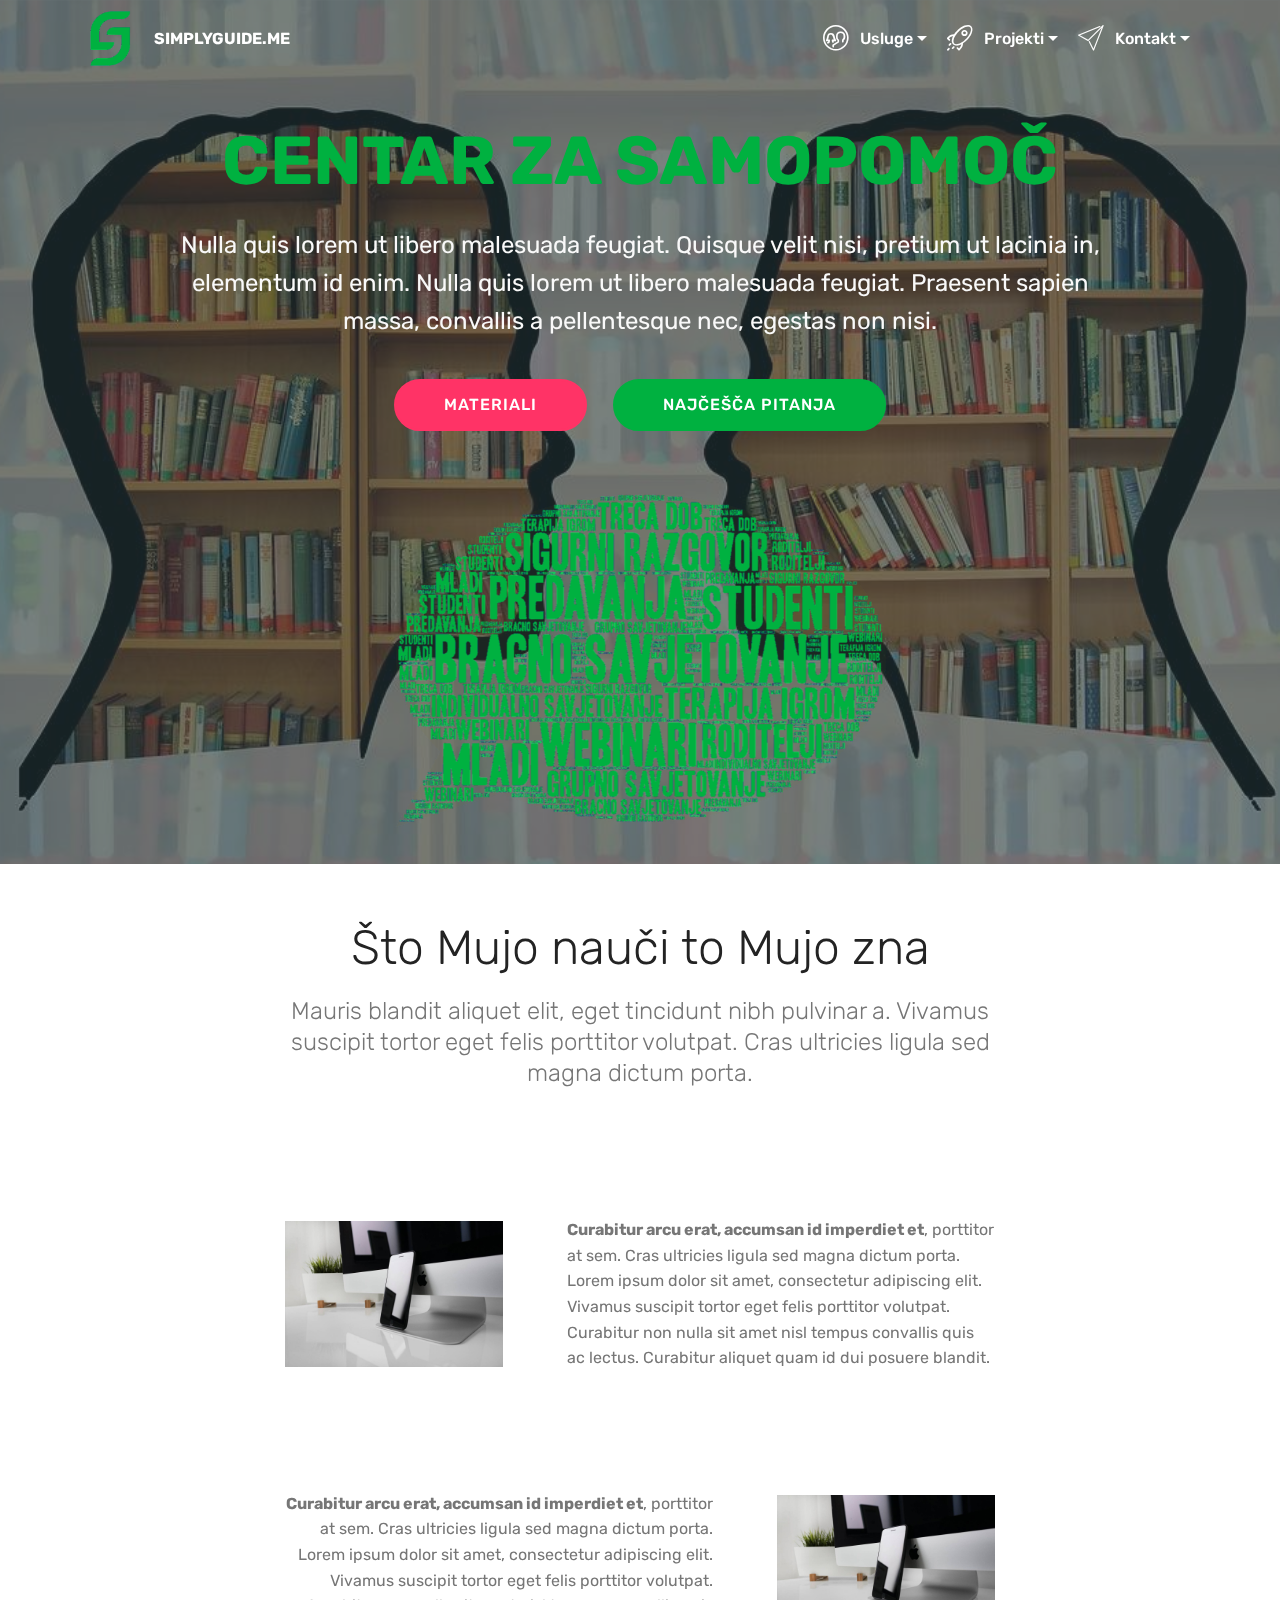
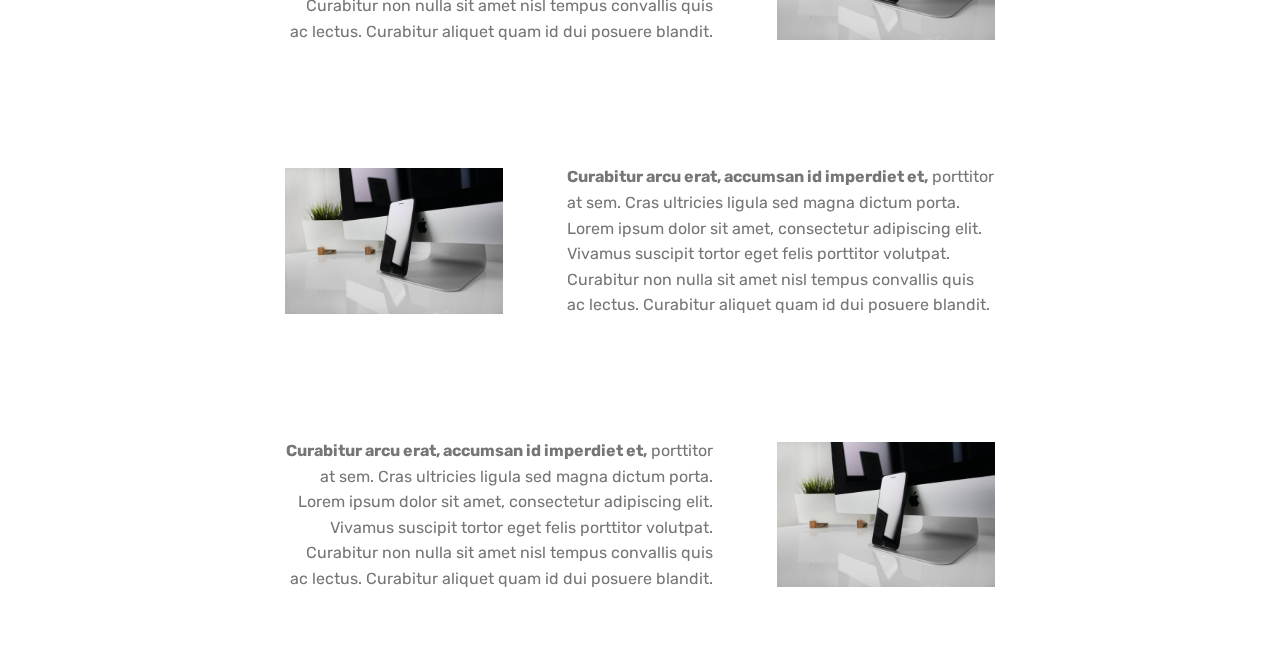
==== commit fb9333b7: "create github pages" ====
--- a/pomoc.html
+++ b/pomoc.html
@@ -1,11 +1,11 @@
 <!DOCTYPE html>
-<html>
+<html >
 <head>
-  <!-- Site made with Mobirise Website Builder v4.4.1, https://mobirise.com -->
+  <!-- Site made with Mobirise Website Builder v4.6.2, https://mobirise.com -->
   <meta charset="UTF-8">
   <meta http-equiv="X-UA-Compatible" content="IE=edge">
-  <meta name="generator" content="Mobirise v4.4.1, mobirise.com">
-  <meta name="viewport" content="width=device-width, initial-scale=1">
+  <meta name="generator" content="Mobirise v4.6.2, mobirise.com">
+  <meta name="viewport" content="width=device-width, initial-scale=1, minimum-scale=1">
   <link rel="shortcut icon" href="assets/images/android-icon-192x192.png" type="image/x-icon">
   <meta name="description" content="Pomoč korisnicima">
   <title>Pomoč</title>
@@ -23,7 +23,7 @@
   
 </head>
 <body>
-<section class="menu cid-qAXVScy5Ul" once="menu" id="menu1-b" data-rv-view="492">
+  <section class="menu cid-qAXVScy5Ul" once="menu" id="menu1-b">
 
     
 
@@ -40,7 +40,7 @@
             <div class="navbar-brand">
                 <span class="navbar-logo">
                     <a href="index.html">
-                         <img src="assets/images/android-icon-192x192.png" alt="" title="" media-simple="true" style="height: 3.8rem;">
+                         <img src="assets/images/android-icon-192x192.png" alt="" title="" style="height: 3.8rem;">
                     </a>
                 </span>
                 <span class="navbar-caption-wrap"><a class="navbar-caption text-white display-4" href="index.html">
@@ -48,21 +48,21 @@
             </div>
         </div>
         <div class="collapse navbar-collapse" id="navbarSupportedContent">
-            <ul class="navbar-nav nav-dropdown" data-app-modern-menu="true"><li class="nav-item dropdown">
-                    <a class="nav-link link text-white dropdown-toggle display-4" href="usluge.html#features11-q" data-toggle="dropdown-submenu" aria-expanded="false"><span class="mbrib-users mbr-iconfont mbr-iconfont-btn"></span>
+            <ul class="navbar-nav nav-dropdown nav-right" data-app-modern-menu="true"><li class="nav-item dropdown open">
+                    <a class="nav-link link text-white dropdown-toggle display-4" href="usluge.html#features11-q" data-toggle="dropdown-submenu" aria-expanded="true"><span class="mbrib-users mbr-iconfont mbr-iconfont-btn"></span>
                         Usluge</a><div class="dropdown-menu"><a class="text-white dropdown-item display-4" href="usluge.html#features11-q" aria-expanded="true">Online terapija<br></a><a class="text-white dropdown-item display-4" href="usluge.html#features11-s" aria-expanded="true">Klasična terapija<br></a><a class="text-white dropdown-item display-4" href="usluge.html#features11-t" aria-expanded="true">Grupna terapija<br></a><a class="text-white dropdown-item display-4" href="usluge.html#content5-w" aria-expanded="true">Webinari<br></a></div>
                 </li>
-                <li class="nav-item dropdown open">
-                    <a class="nav-link link text-white dropdown-toggle display-4" href="projekti.html#image1-f" data-toggle="dropdown-submenu" aria-expanded="true"><span class="mbrib-rocket mbr-iconfont mbr-iconfont-btn"></span>
+                <li class="nav-item dropdown">
+                    <a class="nav-link link text-white dropdown-toggle display-4" href="projekti.html#image1-f" data-toggle="dropdown-submenu" aria-expanded="false"><span class="mbrib-rocket mbr-iconfont mbr-iconfont-btn"></span>
                         Projekti
                     </a><div class="dropdown-menu"><a class="text-white dropdown-item display-4" href="projekti.html">Sigurni razgovor</a></div>
                 </li><li class="nav-item dropdown"><a class="nav-link link text-white dropdown-toggle display-4" href="projekti.html#image1-f" aria-expanded="false" data-toggle="dropdown-submenu"><span class="mbri-paper-plane mbr-iconfont mbr-iconfont-btn"></span>Kontakt</a><div class="dropdown-menu"><a class="text-white dropdown-item display-4" href="projekti.html#image1-f" aria-expanded="true">O nama</a><a class="text-white dropdown-item display-4" href="projekti.html#image1-f" aria-expanded="true">Kontakt</a></div></li></ul>
-            <div class="navbar-buttons mbr-section-btn"><a class="btn btn-sm btn-primary display-4" href="pomoc.html"><span class="mbri-cursor-click mbr-iconfont mbr-iconfont-btn"></span>Pomoč</a></div>
+            
         </div>
     </nav>
 </section>
 
-<section class="engine"><a href="https://mobirise.co/a">web site builder</a></section><section class="header4 cid-qBayaFTt8N mbr-parallax-background" id="header4-1u" data-rv-view="494">
+<section class="engine"><a href="https://mobirise.ws/h">make own website</a></section><section class="header4 cid-qBayaFTt8N mbr-parallax-background" id="header4-1u">
 
     
 
@@ -83,13 +83,13 @@
                     <a class="btn btn-md btn-primary display-4" href="pomoc.html#content4-1v">NAJČEŠČA PITANJA</a></div>
             </div>
             <div class="mbr-figure pt-5">
-                <img src="assets/images/words-3-858x582.png" alt="Mobirise" title="" media-simple="true" style="width: 45%;">
-            </div>
-        </div>
-    </div>
-</section>
-
-<section class="mbr-section content4 cid-qBfM4tTfk8" id="content4-1v" data-rv-view="497">
+                <img src="assets/images/words-3-858x582.png" alt="Mobirise" title="" style="width: 45%;">
+            </div>
+        </div>
+    </div>
+</section>
+
+<section class="mbr-section content4 cid-qBfM4tTfk8" id="content4-1v">
 
     
 
@@ -105,7 +105,7 @@
     </div>
 </section>
 
-<section class="mbr-section content6 cid-qBfN57fPIc" id="content6-1w" data-rv-view="499">
+<section class="mbr-section content6 cid-qBfN57fPIc" id="content6-1w">
     
      
     
@@ -114,7 +114,7 @@
             <div class="col-12 col-md-8">
                 <div class="media-container-row">
                     <div class="mbr-figure" style="width: 60%;">
-                      <img src="assets/images/01.jpg" alt="Mobirise" media-simple="true">  
+                      <img src="assets/images/01.jpg" alt="Mobirise">  
                     </div>
                     <div class="media-content">
                         <div class="mbr-section-text">
@@ -127,7 +127,7 @@
     </div>
 </section>
 
-<section class="mbr-section content7 cid-qBfN7eK1kc" id="content7-1x" data-rv-view="501">
+<section class="mbr-section content7 cid-qBfN7eK1kc" id="content7-1x">
           
     
 
@@ -141,15 +141,15 @@
                         </div>
                     </div>
                     <div class="mbr-figure" style="width: 60%;">
-                     <img src="assets/images/01.jpg" alt="Mobirise" media-simple="true">  
-                    </div>
-                </div>
-            </div>
-        </div>
-    </div>
-</section>
-
-<section class="mbr-section content6 cid-qBfN8hWDyI" id="content6-1y" data-rv-view="503">
+                     <img src="assets/images/01.jpg" alt="Mobirise">  
+                    </div>
+                </div>
+            </div>
+        </div>
+    </div>
+</section>
+
+<section class="mbr-section content6 cid-qBfN8hWDyI" id="content6-1y">
     
      
     
@@ -158,7 +158,7 @@
             <div class="col-12 col-md-8">
                 <div class="media-container-row">
                     <div class="mbr-figure" style="width: 60%;">
-                      <img src="assets/images/01.jpg" alt="Mobirise" media-simple="true">  
+                      <img src="assets/images/01.jpg" alt="Mobirise">  
                     </div>
                     <div class="media-content">
                         <div class="mbr-section-text">
@@ -171,7 +171,7 @@
     </div>
 </section>
 
-<section class="mbr-section content7 cid-qBfN8YtQcJ" id="content7-1z" data-rv-view="505">
+<section class="mbr-section content7 cid-qBfN8YtQcJ" id="content7-1z">
           
     
 
@@ -185,7 +185,7 @@
                         </div>
                     </div>
                     <div class="mbr-figure" style="width: 60%;">
-                     <img src="assets/images/01.jpg" alt="Mobirise" media-simple="true">  
+                     <img src="assets/images/01.jpg" alt="Mobirise">  
                     </div>
                 </div>
             </div>
@@ -199,9 +199,9 @@
   <script src="assets/popper/popper.min.js"></script>
   <script src="assets/bootstrap/js/bootstrap.min.js"></script>
   <script src="assets/dropdown/js/script.min.js"></script>
-  <script src="assets/touch-swipe/jquery.touch-swipe.min.js"></script>
-  <script src="assets/jarallax/jarallax.min.js"></script>
-  <script src="assets/smooth-scroll/smooth-scroll.js"></script>
+  <script src="assets/touchswipe/jquery.touch-swipe.min.js"></script>
+  <script src="assets/parallax/jarallax.min.js"></script>
+  <script src="assets/smoothscroll/smooth-scroll.js"></script>
   <script src="assets/theme/js/script.js"></script>
   
   
--- a/assets/mobirise/css/mbr-additional.css
+++ b/assets/mobirise/css/mbr-additional.css
@@ -207,19 +207,19 @@
 .btn-success:active {
   background-color: #f7ed4a;
   border-color: #f7ed4a;
-  color: #ffffff;
+  color: #3f3c03;
 }
 .btn-success:hover,
 .btn-success:focus,
 .btn-success.focus,
 .btn-success.active {
-  color: #ffffff;
+  color: #3f3c03;
   background-color: #eadd0a;
   border-color: #eadd0a;
 }
 .btn-success.disabled,
 .btn-success:disabled {
-  color: #ffffff !important;
+  color: #3f3c03 !important;
   background-color: #eadd0a !important;
   border-color: #eadd0a !important;
 }
@@ -270,21 +270,21 @@
 .btn-white:active {
   background-color: #ffffff;
   border-color: #ffffff;
-  color: #ffffff;
+  color: #808080;
 }
 .btn-white:hover,
 .btn-white:focus,
 .btn-white.focus,
 .btn-white.active {
-  color: #ffffff;
-  background-color: #d4d4d4;
-  border-color: #d4d4d4;
+  color: #808080;
+  background-color: #d9d9d9;
+  border-color: #d9d9d9;
 }
 .btn-white.disabled,
 .btn-white:disabled {
-  color: #ffffff !important;
-  background-color: #d4d4d4 !important;
-  border-color: #d4d4d4 !important;
+  color: #808080 !important;
+  background-color: #d9d9d9 !important;
+  border-color: #d9d9d9 !important;
 }
 .btn-black,
 .btn-black:active {
@@ -376,13 +376,13 @@
 .btn-success-outline:focus,
 .btn-success-outline.focus,
 .btn-success-outline.active {
-  color: #ffffff;
+  color: #3f3c03;
   background-color: #f7ed4a;
   border-color: #f7ed4a;
 }
 .btn-success-outline.disabled,
 .btn-success-outline:disabled {
-  color: #ffffff !important;
+  color: #3f3c03 !important;
   background-color: #f7ed4a !important;
   border-color: #f7ed4a !important;
 }
@@ -582,12 +582,38 @@
 .scrollToTop_wraper {
   opacity: 0 !important;
 }
+#scrollToTop a i:before {
+  content: '';
+  position: absolute;
+  height: 40%;
+  top: 25%;
+  background: #fff;
+  width: 2px;
+  left: calc(50% - 1px);
+}
+#scrollToTop a i:after {
+  content: '';
+  position: absolute;
+  display: block;
+  border-top: 2px solid #fff;
+  border-right: 2px solid #fff;
+  width: 40%;
+  height: 40%;
+  left: 30%;
+  bottom: 30%;
+  transform: rotate(135deg);
+}
 /* Others*/
 .note-check a[data-value=Rubik] {
   font-style: normal;
 }
 .mbr-arrow a {
   color: #ffffff;
+}
+@media (max-width: 767px) {
+  .mbr-arrow {
+    display: none;
+  }
 }
 .form-control-label {
   position: relative;
@@ -1564,6 +1590,10 @@
 .cid-qAXVScy5Ul .collapsed .navbar-collapse.show .navbar-nav .nav-item {
   clear: both;
 }
+.cid-qAXVScy5Ul .collapsed .navbar-collapse.collapsing .navbar-nav .nav-item:last-child,
+.cid-qAXVScy5Ul .collapsed .navbar-collapse.show .navbar-nav .nav-item:last-child {
+  margin-bottom: 1rem;
+}
 .cid-qAXVScy5Ul .collapsed .navbar-collapse.collapsing .navbar-buttons,
 .cid-qAXVScy5Ul .collapsed .navbar-collapse.show .navbar-buttons {
   text-align: center;
@@ -1658,6 +1688,10 @@
   .cid-qAXVScy5Ul .navbar-collapse.show .navbar-nav .nav-item {
     clear: both;
   }
+  .cid-qAXVScy5Ul .navbar-collapse.collapsing .navbar-nav .nav-item:last-child,
+  .cid-qAXVScy5Ul .navbar-collapse.show .navbar-nav .nav-item:last-child {
+    margin-bottom: 1rem;
+  }
   .cid-qAXVScy5Ul .navbar-collapse.collapsing .navbar-buttons,
   .cid-qAXVScy5Ul .navbar-collapse.show .navbar-buttons {
     text-align: center;
@@ -2615,6 +2649,10 @@
 .cid-qAXVScy5Ul .collapsed .navbar-collapse.show .navbar-nav .nav-item {
   clear: both;
 }
+.cid-qAXVScy5Ul .collapsed .navbar-collapse.collapsing .navbar-nav .nav-item:last-child,
+.cid-qAXVScy5Ul .collapsed .navbar-collapse.show .navbar-nav .nav-item:last-child {
+  margin-bottom: 1rem;
+}
 .cid-qAXVScy5Ul .collapsed .navbar-collapse.collapsing .navbar-buttons,
 .cid-qAXVScy5Ul .collapsed .navbar-collapse.show .navbar-buttons {
   text-align: center;
@@ -2709,6 +2747,10 @@
   .cid-qAXVScy5Ul .navbar-collapse.show .navbar-nav .nav-item {
     clear: both;
   }
+  .cid-qAXVScy5Ul .navbar-collapse.collapsing .navbar-nav .nav-item:last-child,
+  .cid-qAXVScy5Ul .navbar-collapse.show .navbar-nav .nav-item:last-child {
+    margin-bottom: 1rem;
+  }
   .cid-qAXVScy5Ul .navbar-collapse.collapsing .navbar-buttons,
   .cid-qAXVScy5Ul .navbar-collapse.show .navbar-buttons {
     text-align: center;
@@ -2960,6 +3002,78 @@
   padding-bottom: 60px;
   background-color: #ffffff;
 }
+.cid-qHDGgOqMiV {
+  padding-top: 90px;
+  padding-bottom: 45px;
+  background-color: #ffffff;
+}
+.cid-qHDGgOqMiV h2 {
+  text-align: left;
+}
+.cid-qHDGgOqMiV h4 {
+  text-align: left;
+  font-weight: 500;
+}
+.cid-qHDGgOqMiV p {
+  color: #767676;
+  text-align: left;
+}
+.cid-qHDGgOqMiV .aside-content {
+  flex-basis: 100%;
+}
+.cid-qHDGgOqMiV .block-content {
+  display: -webkit-flex;
+  flex-direction: column;
+  -webkit-flex-direction: column;
+  word-break: break-word;
+}
+.cid-qHDGgOqMiV .media {
+  margin: initial;
+  align-items: center;
+}
+.cid-qHDGgOqMiV .mbr-figure {
+  align-self: flex-start;
+  -webkit-align-self: flex-start;
+  -webkit-flex-shrink: 0;
+  flex-shrink: 0;
+}
+.cid-qHDGgOqMiV .card-img {
+  padding-right: 2rem;
+  width: auto;
+}
+.cid-qHDGgOqMiV .card-img span {
+  font-size: 72px;
+  color: #707070;
+}
+@media (min-width: 992px) {
+  .cid-qHDGgOqMiV .mbr-figure {
+    padding-right: 4rem;
+    padding-right: 0;
+    padding-left: 4rem;
+  }
+  .cid-qHDGgOqMiV .media-container-row {
+    -webkit-flex-direction: row-reverse;
+  }
+}
+@media (max-width: 991px) {
+  .cid-qHDGgOqMiV .mbr-figure {
+    padding-right: 0;
+    padding-bottom: 1rem;
+    margin-bottom: 2rem;
+    padding-bottom: 0;
+    margin-bottom: 0;
+    padding-top: 1rem;
+    margin-top: 2rem;
+  }
+  .cid-qHDGgOqMiV .media-container-row {
+    -webkit-flex-direction: column-reverse;
+  }
+}
+@media (max-width: 300px) {
+  .cid-qHDGgOqMiV .card-img span {
+    font-size: 40px !important;
+  }
+}
 .cid-qB5TbGBYlX {
   padding-top: 90px;
   padding-bottom: 60px;
@@ -3136,6 +3250,7 @@
 .cid-qB6aSDA0UM .section-text {
   padding: 2rem 0;
   color: #767676;
+  text-align: left;
 }
 .cid-qB6aSDA0UM .inner-container {
   margin: 0 auto;
@@ -3351,6 +3466,78 @@
   }
   .cid-qB5YtzRlBM .mbr-text {
     text-align: center !important;
+  }
+}
+.cid-qHDGgb3IHO {
+  padding-top: 90px;
+  padding-bottom: 45px;
+  background-color: #ffffff;
+}
+.cid-qHDGgb3IHO h2 {
+  text-align: left;
+}
+.cid-qHDGgb3IHO h4 {
+  text-align: left;
+  font-weight: 500;
+}
+.cid-qHDGgb3IHO p {
+  color: #767676;
+  text-align: left;
+}
+.cid-qHDGgb3IHO .aside-content {
+  flex-basis: 100%;
+}
+.cid-qHDGgb3IHO .block-content {
+  display: -webkit-flex;
+  flex-direction: column;
+  -webkit-flex-direction: column;
+  word-break: break-word;
+}
+.cid-qHDGgb3IHO .media {
+  margin: initial;
+  align-items: center;
+}
+.cid-qHDGgb3IHO .mbr-figure {
+  align-self: flex-start;
+  -webkit-align-self: flex-start;
+  -webkit-flex-shrink: 0;
+  flex-shrink: 0;
+}
+.cid-qHDGgb3IHO .card-img {
+  padding-right: 2rem;
+  width: auto;
+}
+.cid-qHDGgb3IHO .card-img span {
+  font-size: 72px;
+  color: #707070;
+}
+@media (min-width: 992px) {
+  .cid-qHDGgb3IHO .mbr-figure {
+    padding-right: 4rem;
+    padding-right: 0;
+    padding-left: 4rem;
+  }
+  .cid-qHDGgb3IHO .media-container-row {
+    -webkit-flex-direction: row-reverse;
+  }
+}
+@media (max-width: 991px) {
+  .cid-qHDGgb3IHO .mbr-figure {
+    padding-right: 0;
+    padding-bottom: 1rem;
+    margin-bottom: 2rem;
+    padding-bottom: 0;
+    margin-bottom: 0;
+    padding-top: 1rem;
+    margin-top: 2rem;
+  }
+  .cid-qHDGgb3IHO .media-container-row {
+    -webkit-flex-direction: column-reverse;
+  }
+}
+@media (max-width: 300px) {
+  .cid-qHDGgb3IHO .card-img span {
+    font-size: 40px !important;
   }
 }
 .cid-qB4kJFdnmG {
@@ -3584,6 +3771,10 @@
 .cid-qAXVScy5Ul .collapsed .navbar-collapse.collapsing .navbar-nav .nav-item,
 .cid-qAXVScy5Ul .collapsed .navbar-collapse.show .navbar-nav .nav-item {
   clear: both;
+}
+.cid-qAXVScy5Ul .collapsed .navbar-collapse.collapsing .navbar-nav .nav-item:last-child,
+.cid-qAXVScy5Ul .collapsed .navbar-collapse.show .navbar-nav .nav-item:last-child {
+  margin-bottom: 1rem;
 }
 .cid-qAXVScy5Ul .collapsed .navbar-collapse.collapsing .navbar-buttons,
 .cid-qAXVScy5Ul .collapsed .navbar-collapse.show .navbar-buttons {
@@ -3679,6 +3870,10 @@
   .cid-qAXVScy5Ul .navbar-collapse.show .navbar-nav .nav-item {
     clear: both;
   }
+  .cid-qAXVScy5Ul .navbar-collapse.collapsing .navbar-nav .nav-item:last-child,
+  .cid-qAXVScy5Ul .navbar-collapse.show .navbar-nav .nav-item:last-child {
+    margin-bottom: 1rem;
+  }
   .cid-qAXVScy5Ul .navbar-collapse.collapsing .navbar-buttons,
   .cid-qAXVScy5Ul .navbar-collapse.show .navbar-buttons {
     text-align: center;
@@ -4004,6 +4199,10 @@
 .cid-qAXVScy5Ul .collapsed .navbar-collapse.show .navbar-nav .nav-item {
   clear: both;
 }
+.cid-qAXVScy5Ul .collapsed .navbar-collapse.collapsing .navbar-nav .nav-item:last-child,
+.cid-qAXVScy5Ul .collapsed .navbar-collapse.show .navbar-nav .nav-item:last-child {
+  margin-bottom: 1rem;
+}
 .cid-qAXVScy5Ul .collapsed .navbar-collapse.collapsing .navbar-buttons,
 .cid-qAXVScy5Ul .collapsed .navbar-collapse.show .navbar-buttons {
   text-align: center;
@@ -4098,6 +4297,10 @@
   .cid-qAXVScy5Ul .navbar-collapse.show .navbar-nav .nav-item {
     clear: both;
   }
+  .cid-qAXVScy5Ul .navbar-collapse.collapsing .navbar-nav .nav-item:last-child,
+  .cid-qAXVScy5Ul .navbar-collapse.show .navbar-nav .nav-item:last-child {
+    margin-bottom: 1rem;
+  }
   .cid-qAXVScy5Ul .navbar-collapse.collapsing .navbar-buttons,
   .cid-qAXVScy5Ul .navbar-collapse.show .navbar-buttons {
     text-align: center;
